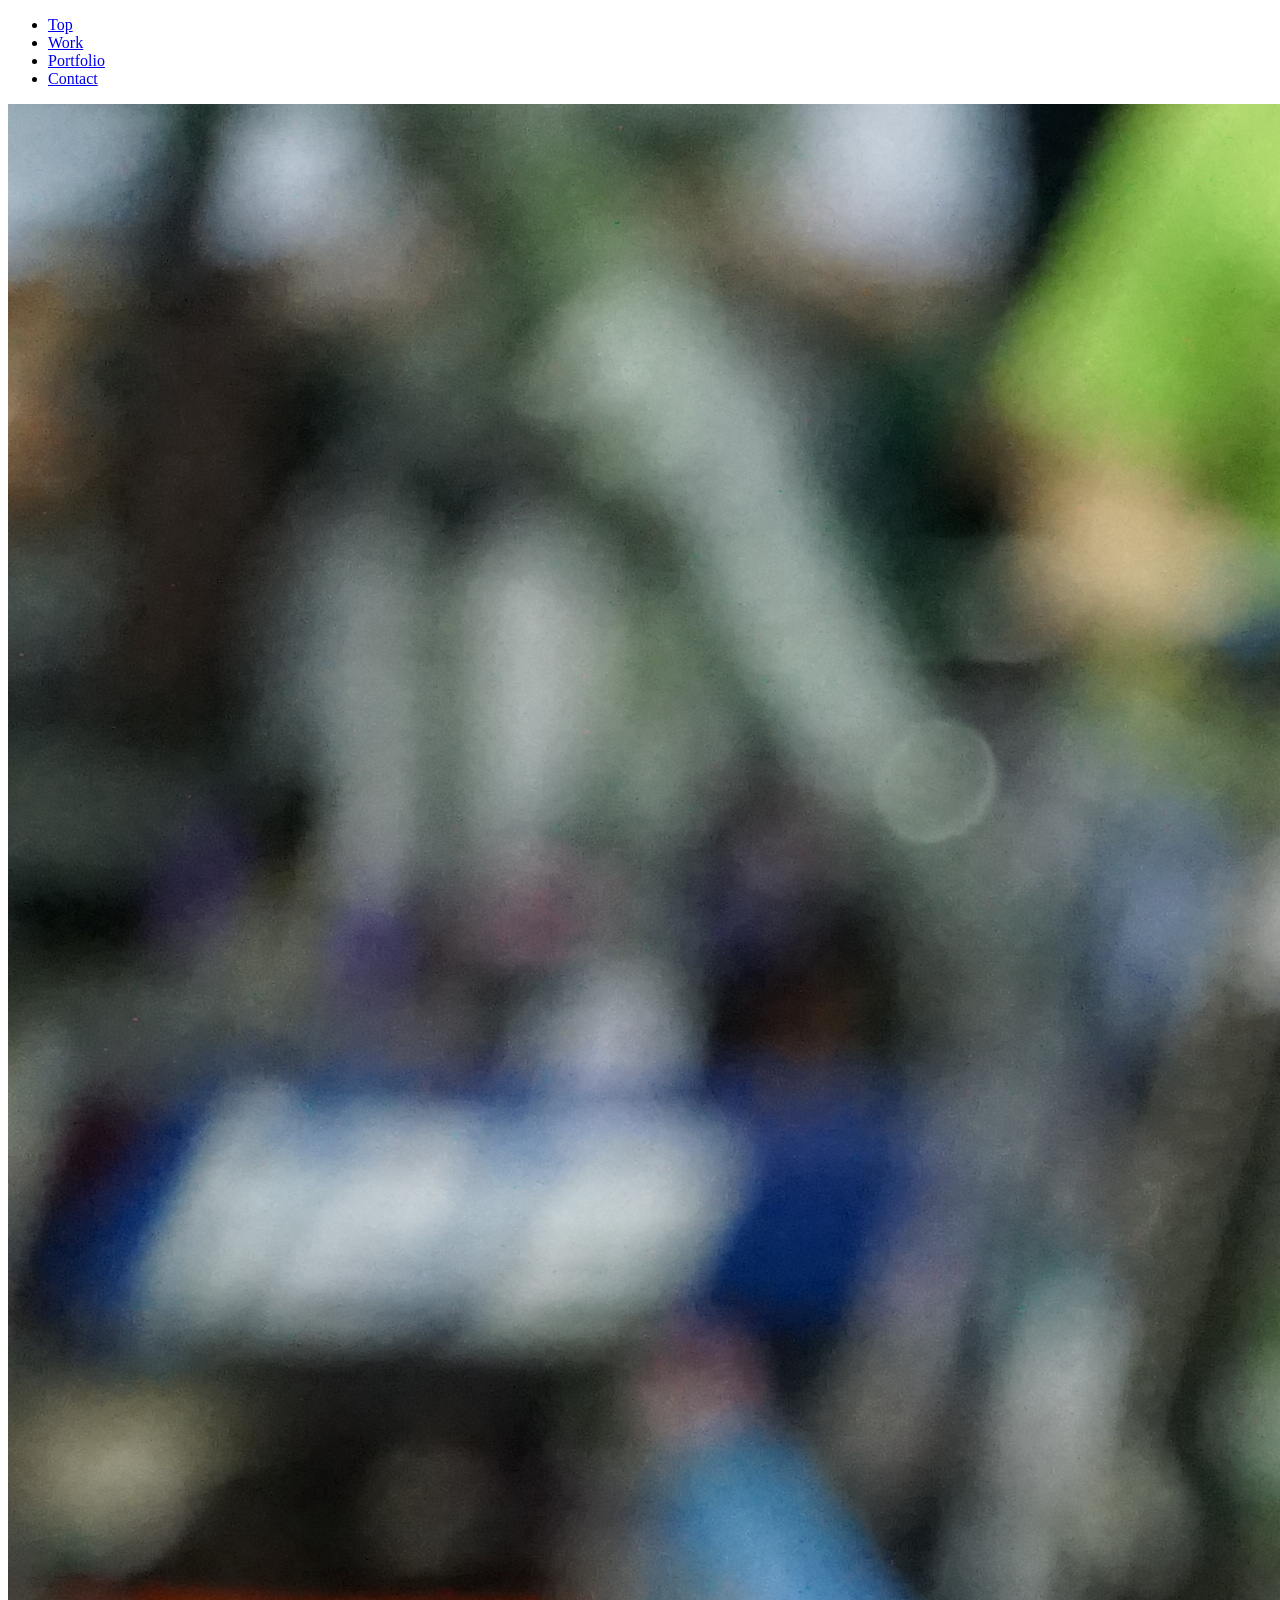
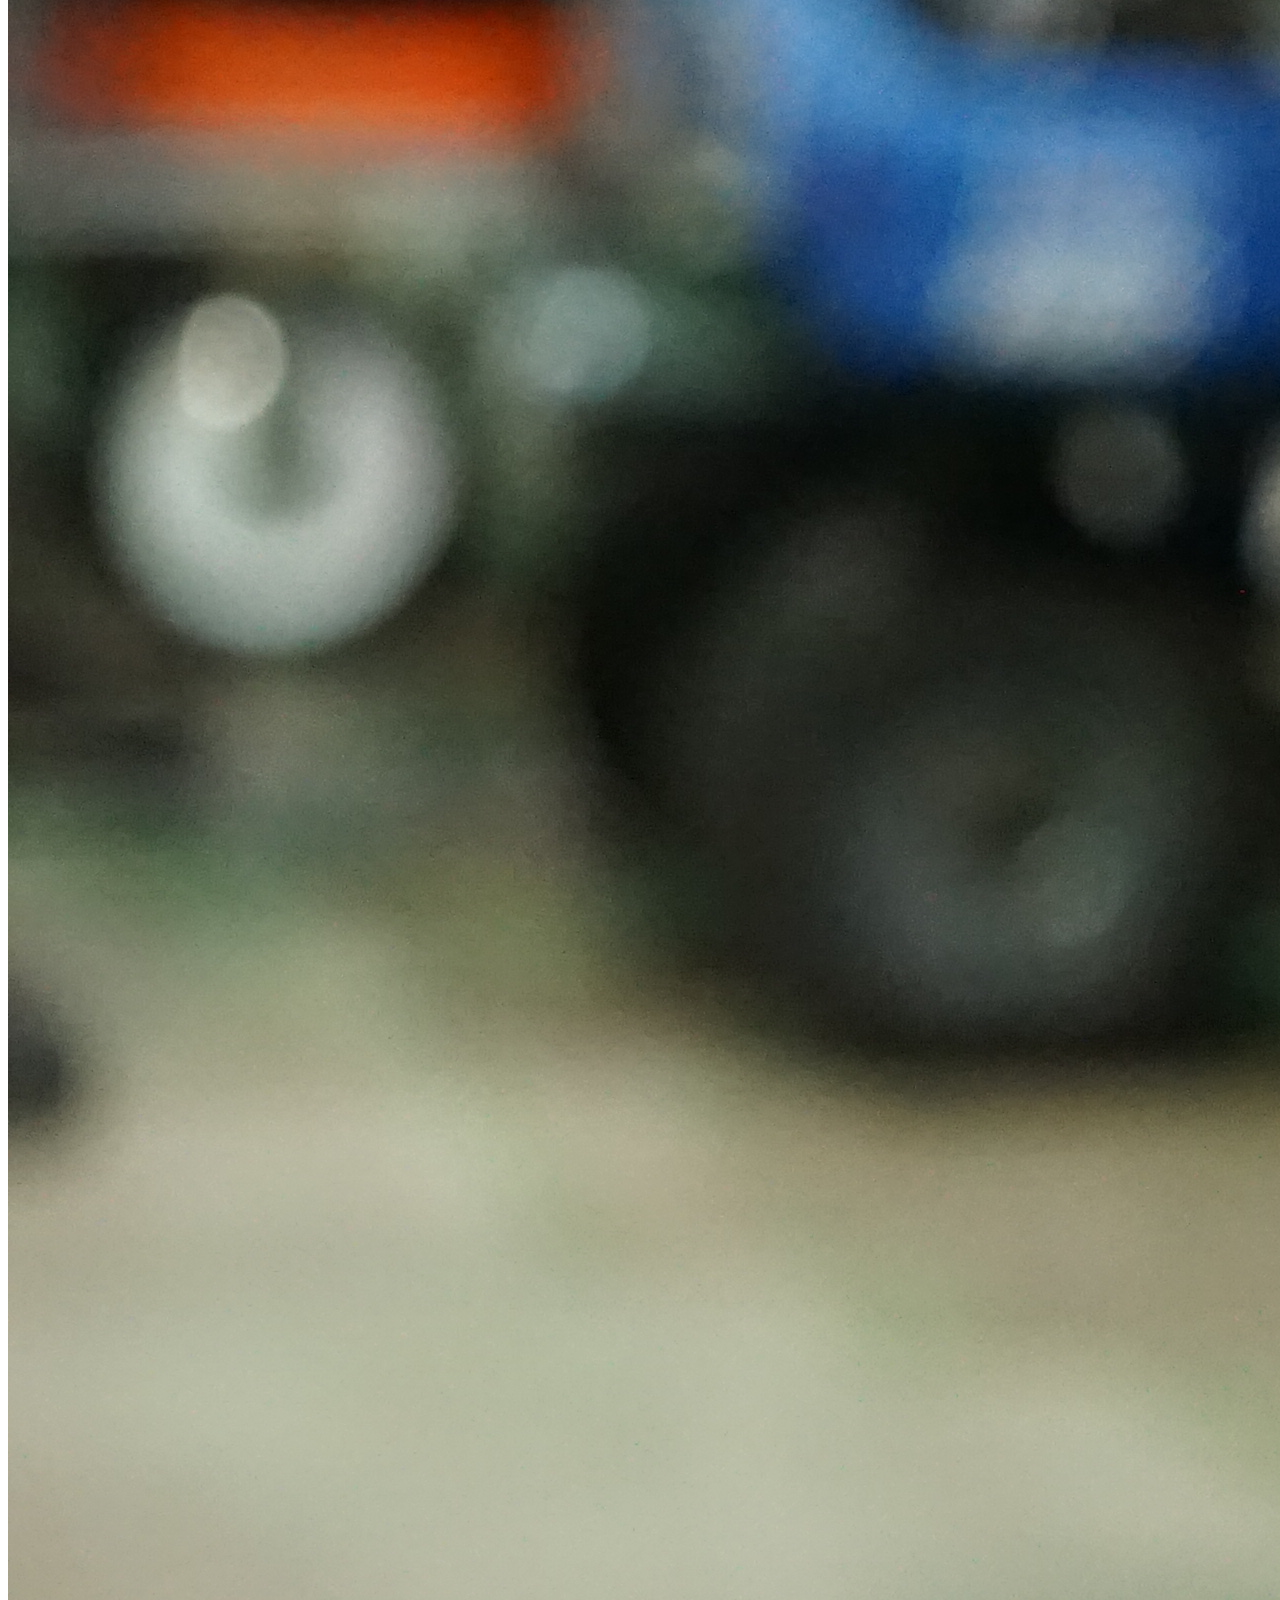
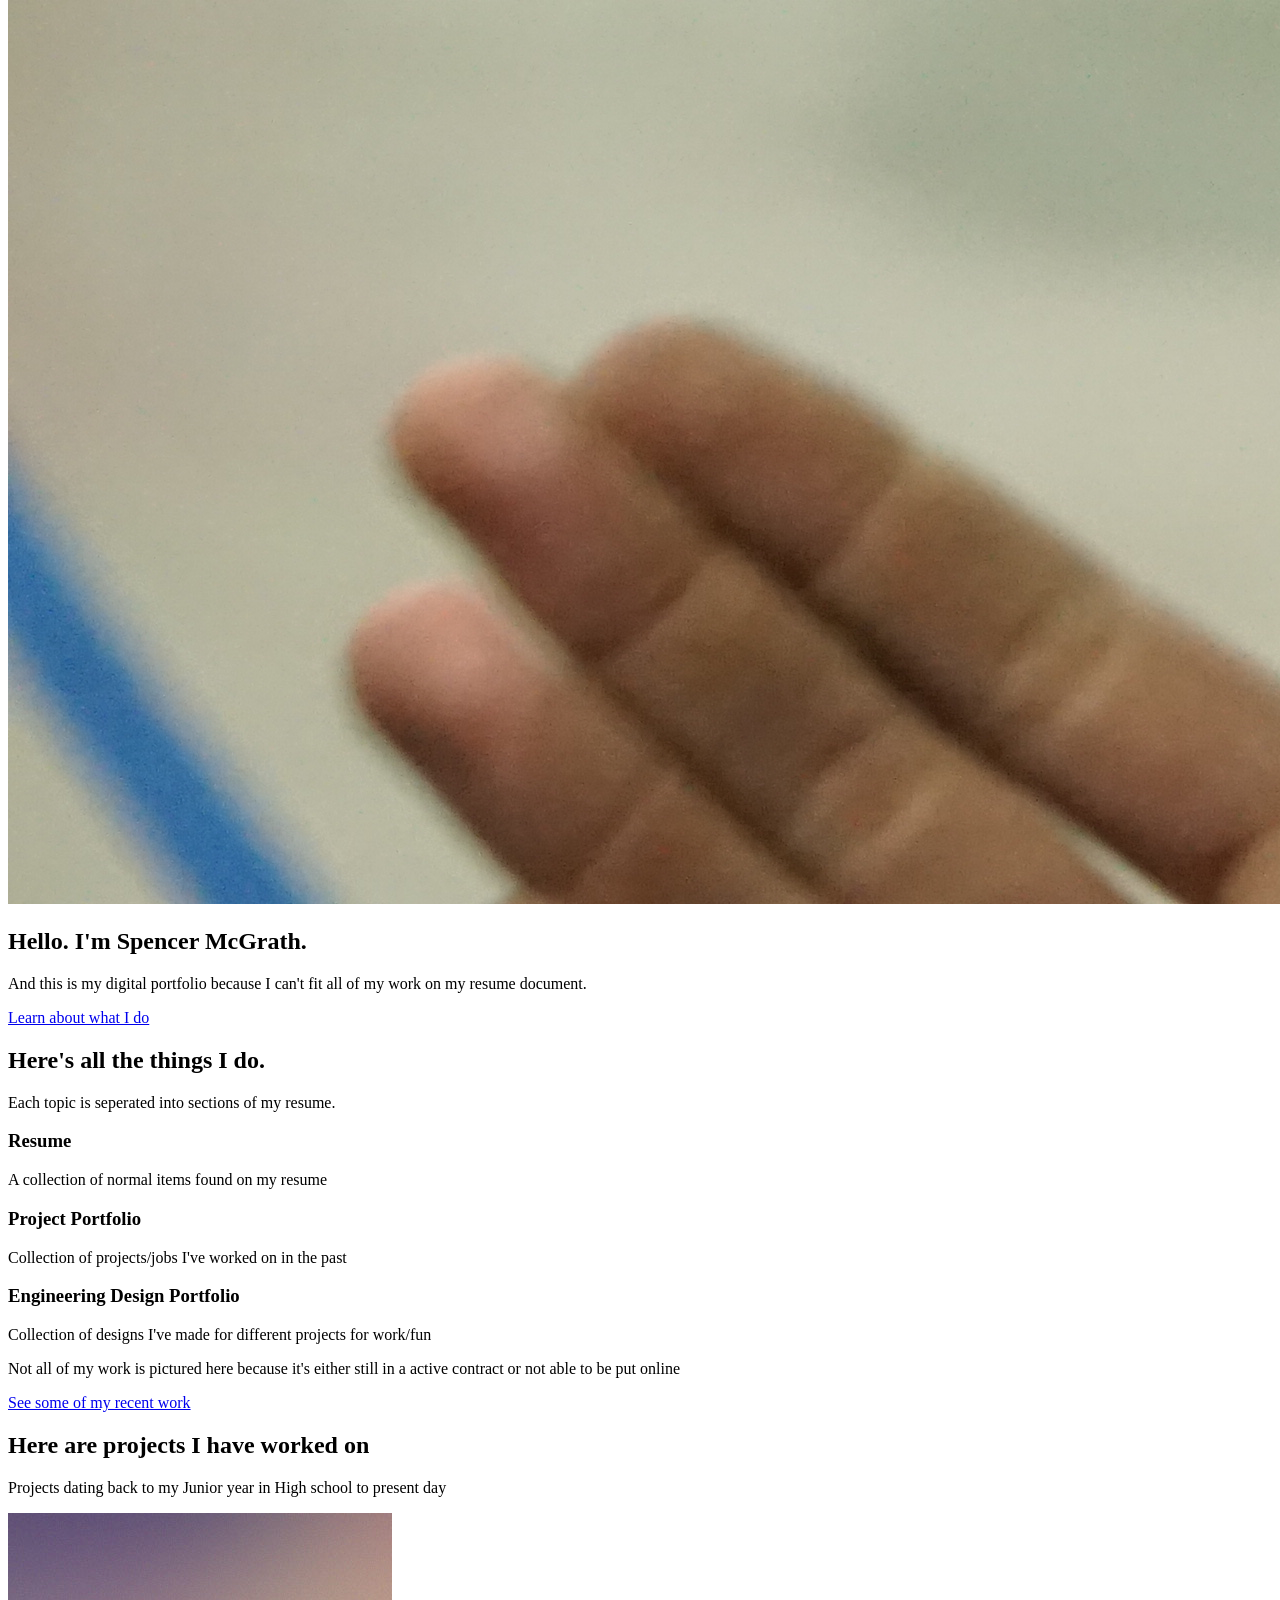
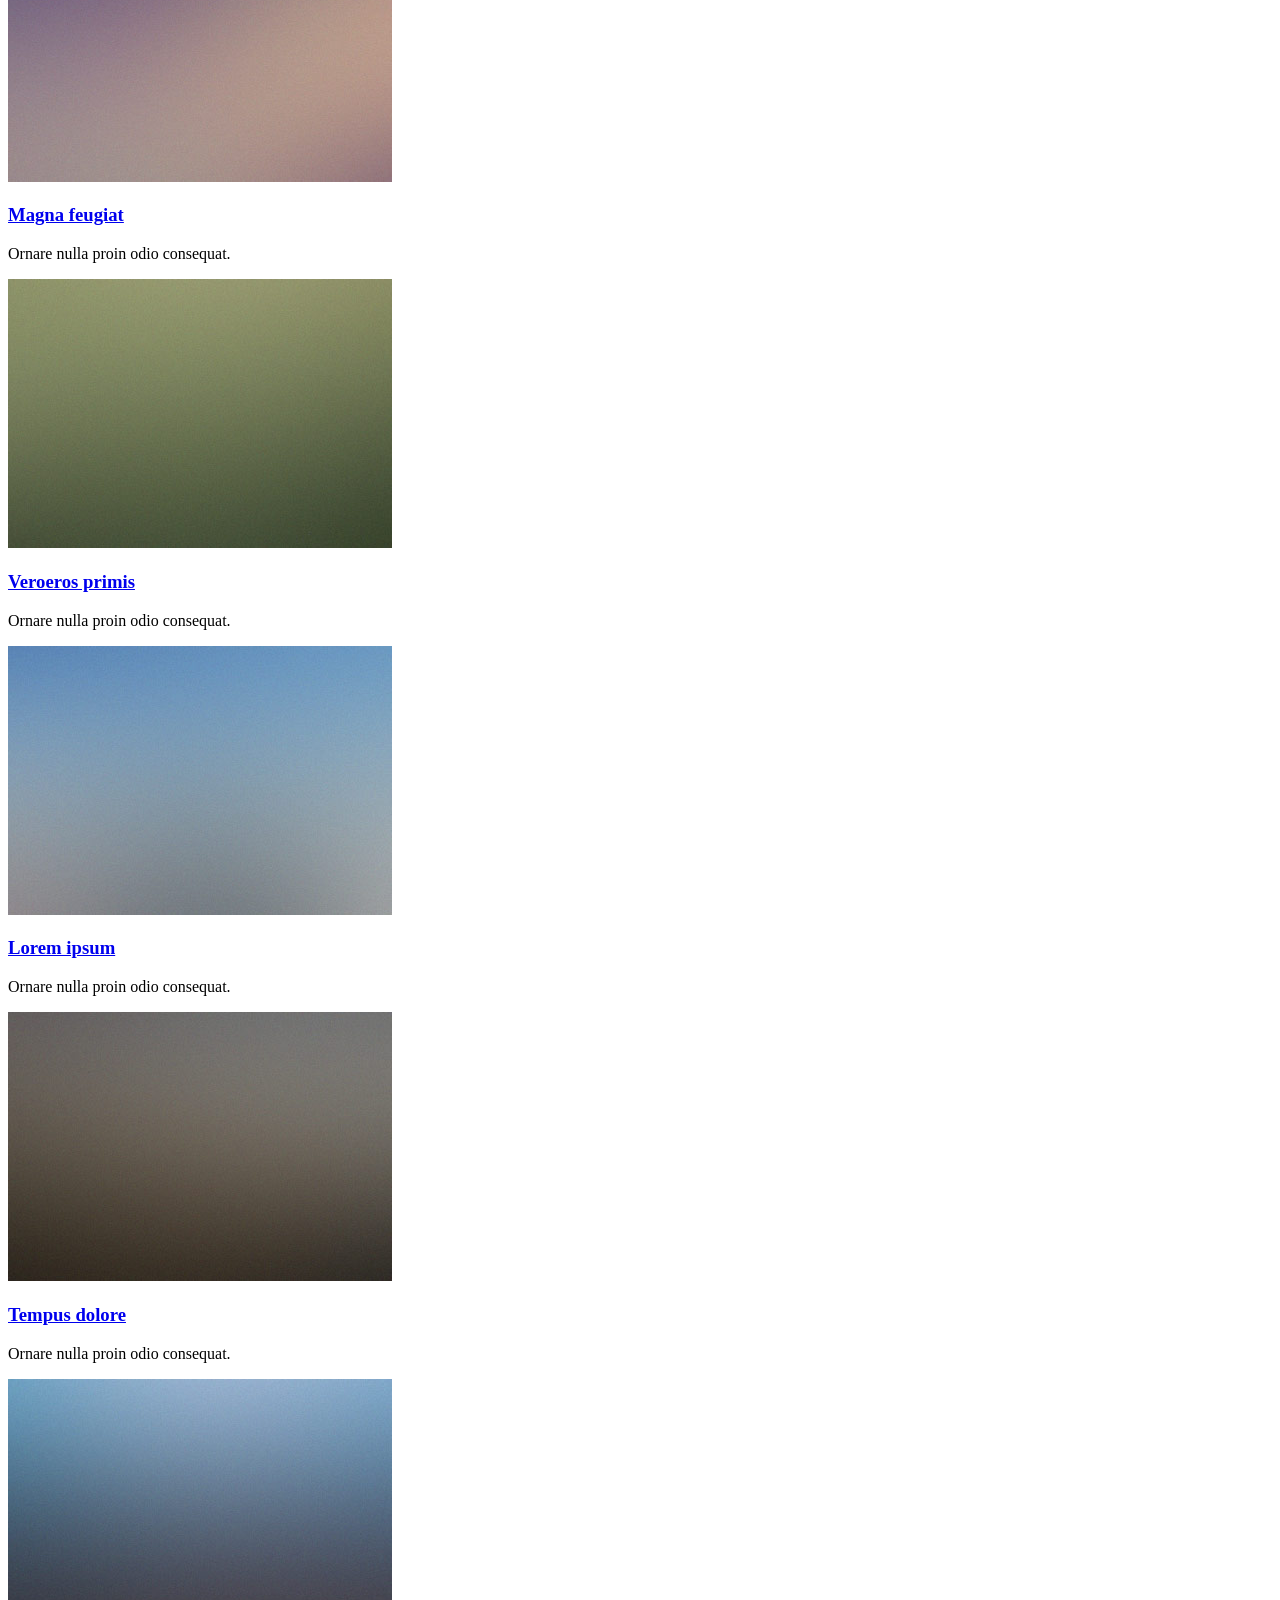
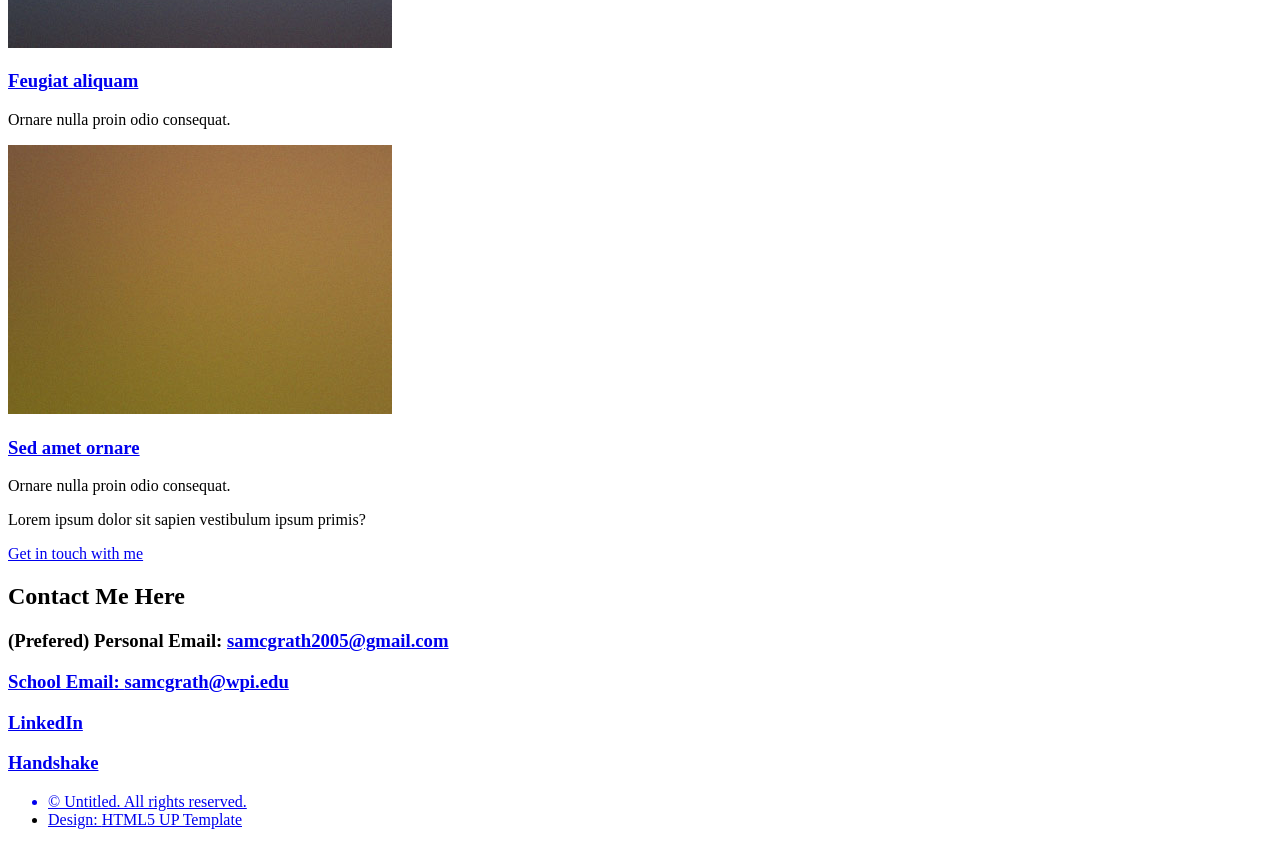
==== index.html @ 79ab6cb2 "fixed capitalization issue" ====
<!DOCTYPE HTML>
<!--
	Miniport by HTML5 UP
	html5up.net | @ajlkn
	Free for personal and commercial use under the CCA 3.0 license (html5up.net/license)
-->
<html>
	<head>
		<title>Spencer McGrath Portfolio</title>
		<meta charset="utf-8" />
		<meta name="viewport" content="width=device-width, initial-scale=1, user-scalable=no" />
		<link rel="stylesheet" href="assets/css/main.css" />
	</head>
	<body class="is-preload">

		<!-- Nav -->
			<nav id="nav">
				<ul class="container">
					<li><a href="#top">Top</a></li>
					<li><a href="#work">Work</a></li>
					<li><a href="#portfolio">Portfolio</a></li>
					<li><a href="#contact">Contact</a></li>
				</ul>
			</nav>

		<!-- Home -->
			<article id="top" class="wrapper style1">
				<div class="container">
					<div class="row">
						<div class="col-4 col-5-large col-12-medium">
							<span class="image fit"><img src="images/pic00.JPG" alt="" /></span>
						</div>
						<div class="col-8 col-7-large col-12-medium">
							<header>
								<h1>Hello. I'm <strong>Spencer McGrath</strong>.</h1>
							</header>
							<p>And this is my digital portfolio because I can't fit all of my work on my resume document.</p>
							<a href="#work" class="button large scrolly">Learn about what I do</a>
						</div>
					</div>
				</div>
			</article>

		<!-- Work -->
			<article id="work" class="wrapper style2">
				<div class="container">
					<header>
						<h2>Here's all the things I do.</h2>
						<p>Each topic is seperated into sections of my resume</section>.</p>
					</header>
					<div class="row aln-center">
						<div class="col-4 col-6-medium col-12-small">
							<section class="box style1">
								<span class="icon featured fa-comments"></span>
								<h3>Resume</h3>
								<p>A collection of normal items found on my resume</p>
							</section>
						</div>
						<div class="col-4 col-6-medium col-12-small">
							<section class="box style1">
								<span class="icon solid featured fa-camera-retro"></span>
								<h3>Project Portfolio</h3>
								<p>Collection of projects/jobs I've worked on in the past</p>
							</section>
						</div>
						<div class="col-4 col-6-medium col-12-small">
							<section class="box style1">
								<span class="icon featured fa-thumbs-up"></span>
								<h3>Engineering Design Portfolio</h3>
								<p>Collection of designs I've made for different projects for work/fun</p>
							</section>
						</div>
					</div>
					<footer>
						<p>Not all of my work is pictured here because it's either still in a active contract or not able to be put online</p>
						<a href="#portfolio" class="button large scrolly">See some of my recent work</a>
					</footer>
				</div>
			</article>

		<!-- Portfolio -->
			
			<article id="portfolio" class="wrapper style3">
				<div class="container">
					<header>
						<h2>Here are projects I have worked on</h2>
						<p>Projects dating back to my Junior year in High school to present day</p>
					</header>
					<div class="row">
						<div class="col-4 col-6-medium col-12-small">
							<article class="box style2">
								<a href="#" class="image featured"><img src="images/pic01.jpg" alt="" /></a>
								<h3><a href="#">Magna feugiat</a></h3>
								<p>Ornare nulla proin odio consequat.</p>
							</article>
						</div>
						<div class="col-4 col-6-medium col-12-small">
							<article class="box style2">
								<a href="#" class="image featured"><img src="images/pic02.jpg" alt="" /></a>
								<h3><a href="#">Veroeros primis</a></h3>
								<p>Ornare nulla proin odio consequat.</p>
							</article>
						</div>
						<div class="col-4 col-6-medium col-12-small">
							<article class="box style2">
								<a href="#" class="image featured"><img src="images/pic03.jpg" alt="" /></a>
								<h3><a href="#">Lorem ipsum</a></h3>
								<p>Ornare nulla proin odio consequat.</p>
							</article>
						</div>
						<div class="col-4 col-6-medium col-12-small">
							<article class="box style2">
								<a href="#" class="image featured"><img src="images/pic04.jpg" alt="" /></a>
								<h3><a href="#">Tempus dolore</a></h3>
								<p>Ornare nulla proin odio consequat.</p>
							</article>
						</div>
						<div class="col-4 col-6-medium col-12-small">
							<article class="box style2">
								<a href="#" class="image featured"><img src="images/pic05.jpg" alt="" /></a>
								<h3><a href="#">Feugiat aliquam</a></h3>
								<p>Ornare nulla proin odio consequat.</p>
							</article>
						</div>
						<div class="col-4 col-6-medium col-12-small">
							<article class="box style2">
								<a href="#" class="image featured"><img src="images/pic06.jpg" alt="" /></a>
								<h3><a href="#">Sed amet ornare</a></h3>
								<p>Ornare nulla proin odio consequat.</p>
							</article>
						</div>
					</div>
					<footer>
						<p>Lorem ipsum dolor sit sapien vestibulum ipsum primis?</p>
						<a href="#contact" class="button large scrolly">Get in touch with me</a>
					</footer>
				</div>
			</article>
		

		<!-- Contact -->
			<article id="contact" class="wrapper style4">
				<div class="container medium">
					<header>
						<h2>Contact Me Here</h2>
						<h3>(Prefered) Personal Email: <a href="mailto:samcgrath2005@gmail.com">samcgrath2005@gmail.com</h3>
						<h3>School Email: <a href="mailto:samcgrath@wpi.edu">samcgrath@wpi.edu</h3>
						<h3><a href="https://www.linkedin.com/in/spencer-mcgrath-bb4b75246/"> LinkedIn</h3>
						<h3>Handshake<a href="https://wpi.joinhandshake.com/profiles/spencermcgrath"></h3>
					</header>
					<!-- <div class="row">
						<div class="col-12">
							<form method="post" action="#">
								<div class="row">
									<div class="col-6 col-12-small">
										<input type="text" name="name" id="name" placeholder="Name" />
									</div>
									<div class="col-6 col-12-small">
										<input type="text" name="email" id="email" placeholder="Email" />
									</div>
									<div class="col-12">
										<input type="text" name="subject" id="subject" placeholder="Subject" />
									</div>
									<div class="col-12">
										<textarea name="message" id="message" placeholder="Message"></textarea>
									</div>
									<div class="col-12">
										<ul class="actions">
											<li><input type="submit" value="Send Message" /></li>
											<li><input type="reset" value="Clear Form" class="alt" /></li>
										</ul>
									</div>
								</div>
							</form>
						</div> -->
						<!-- <div class="col-12">
							<hr />
							<h3>Find me on ...</h3>
							<ul class="social">
								<li><a href="#" class="icon brands fa-twitter"><span class="label">Twitter</span></a></li>
								<li><a href="#" class="icon brands fa-facebook-f"><span class="label">Facebook</span></a></li>
								<li><a href="#" class="icon brands fa-dribbble"><span class="label">Dribbble</span></a></li>
								<li><a href="#" class="icon brands fa-linkedin-in"><span class="label">LinkedIn</span></a></li>
								<li><a href="#" class="icon brands fa-tumblr"><span class="label">Tumblr</span></a></li>
								<li><a href="#" class="icon brands fa-google-plus"><span class="label">Google+</span></a></li>
								<li><a href="#" class="icon brands fa-github"><span class="label">Github</span></a></li>
								<!--
								<li><a href="#" class="icon solid fa-rss"><span>RSS</span></a></li>
								<li><a href="#" class="icon brands fa-instagram"><span>Instagram</span></a></li>
								<li><a href="#" class="icon brands fa-foursquare"><span>Foursquare</span></a></li>
								<li><a href="#" class="icon brands fa-skype"><span>Skype</span></a></li>
								<li><a href="#" class="icon brands fa-soundcloud"><span>Soundcloud</span></a></li>
								<li><a href="#" class="icon brands fa-youtube"><span>YouTube</span></a></li>
								<li><a href="#" class="icon brands fa-blogger"><span>Blogger</span></a></li>
								<li><a href="#" class="icon brands fa-flickr"><span>Flickr</span></a></li>
								<li><a href="#" class="icon brands fa-vimeo"><span>Vimeo</span></a></li>
								 </ul>
							<hr />
						</div> --> 
					</div>
					<footer>
						<ul id="copyright">
							<li>&copy; Untitled. All rights reserved.</li><li>Design: <a href="http://html5up.net">HTML5 UP Template</a></li>
						</ul>
					</footer>
				</div>
			</article>

		<!-- Scripts -->
			<script src="assets/js/jquery.min.js"></script>
			<script src="assets/js/jquery.scrolly.min.js"></script>
			<script src="assets/js/browser.min.js"></script>
			<script src="assets/js/breakpoints.min.js"></script>
			<script src="assets/js/util.js"></script>
			<script src="assets/js/main.js"></script>

	</body>
</html>
---- assets/css/main.css ----
@import url("https://fonts.googleapis.com/css?family=Open+Sans:300,300italic,600,600italic,700");
@import url("fontawesome-all.min.css");

/*
	Miniport by HTML5 UP
	html5up.net | @ajlkn
	Free for personal and commercial use under the CCA 3.0 license (html5up.net/license)
*/

html, body, div, span, applet, object,
iframe, h1, h2, h3, h4, h5, h6, p, blockquote,
pre, a, abbr, acronym, address, big, cite,
code, del, dfn, em, img, ins, kbd, q, s, samp,
small, strike, strong, sub, sup, tt, var, b,
u, i, center, dl, dt, dd, ol, ul, li, fieldset,
form, label, legend, table, caption, tbody,
tfoot, thead, tr, th, td, article, aside,
canvas, details, embed, figure, figcaption,
footer, header, hgroup, menu, nav, output, ruby,
section, summary, time, mark, audio, video {
	margin: 0;
	padding: 0;
	border: 0;
	font-size: 100%;
	font: inherit;
	vertical-align: baseline;}

article, aside, details, figcaption, figure,
footer, header, hgroup, menu, nav, section {
	display: block;}

body {
	line-height: 1;
}

ol, ul {
	list-style: none;
}

blockquote, q {
	quotes: none;
}

	blockquote:before, blockquote:after, q:before, q:after {
		content: '';
		content: none;
	}

table {
	border-collapse: collapse;
	border-spacing: 0;
}

body {
	-webkit-text-size-adjust: none;
}

mark {
	background-color: transparent;
	color: inherit;
}

input::-moz-focus-inner {
	border: 0;
	padding: 0;
}

input, select, textarea {
	-moz-appearance: none;
	-webkit-appearance: none;
	-ms-appearance: none;
	appearance: none;
}

/* Basic */

	html {
		box-sizing: border-box;
	}

	*, *:before, *:after {
		box-sizing: inherit;
	}

	body {
		padding-top: 3.5em;
	}

		body.is-preload *, body.is-preload *:before, body.is-preload *:after {
			-moz-animation: none !important;
			-webkit-animation: none !important;
			-ms-animation: none !important;
			animation: none !important;
			-moz-transition: none !important;
			-webkit-transition: none !important;
			-ms-transition: none !important;
			transition: none !important;
		}

	body, input, textarea, select {
		font-family: 'Open Sans', sans-serif;
		line-height: 1.85em;
		color: #888;
		font-weight: 300;
		font-size: 13pt;
	}

	a {
		-moz-transition: color .2s ease-in-out;
		-webkit-transition: color .2s ease-in-out;
		-ms-transition: color .2s ease-in-out;
		transition: color .2s ease-in-out;
		color: #43B3E0;
		text-decoration: underline;
	}

		a:hover {
			color: #43bff0 !important;
		}

		a img {
			border: 0;
		}

	b, strong {
		font-weight: 600;
		color: #3e3e3e;
	}

	i, em {
		font-style: italic;
	}

	sub {
		position: relative;
		top: 0.5em;
		font-size: 0.8em;
	}

	sup {
		position: relative;
		top: -0.5em;
		font-size: 0.8em;
	}

	blockquote {
		border-left: solid 0.75em #eee;
		padding: 1em 0 1em 1.5em;
		font-style: italic;
	}

	h1, h2, h3, h4, h5, h6 {
		color: #3e3e3e;
		margin: 0 0 0.75em 0;
	}

	h1 a, h2 a, h3 a, h4 a, h5 a, h6 a {
		text-decoration: none;
		color: inherit;
	}

	h2, h3, h4, h5, h6 {
		font-weight: 700;
	}

	h1 {
		font-size: 3.25em;
		letter-spacing: -0.025em;
		font-weight: 300;
	}

		h1 strong {
			font-weight: 700;
		}

	h2 {
		font-size: 2em;
		letter-spacing: -0.015em;
	}

	h3 {
		font-size: 1.5em;
		letter-spacing: -0.015em;
	}

	em, i {
		font-style: italic;
	}

	br.clear {
		clear: both;
	}

	hr {
		border: 0;
		border-top: solid 1px #444;
		border-top-color: rgba(0, 0, 0, 0.35);
		box-shadow: 0px 1px 0px 0px rgba(255, 255, 255, 0.1);
		height: 1px;
		margin: 3em 0;
	}

	p, ul, ol, dl, table {
		margin-bottom: 2em;
	}

	header {
		margin: 0 0 3em 0;
	}

		header > p {
			font-size: 1.25em;
			margin: 0;
		}

	footer {
		margin: 3em 0 0 0;
	}

		footer > p {
			font-size: 1.25em;
		}

/* Container */

	.container {
		margin: 0 auto;
		max-width: calc(100% - 50px);
		width: 1200px;
	}

		.container.medium {
			width: 900px;
		}

		@media screen and (max-width: 1680px) {

			.container {
				width: 1200px;
			}

				.container.medium {
					width: 900px;
				}

		}

		@media screen and (max-width: 1280px) {

			.container {
				width: 960px;
			}

				.container.medium {
					width: 720px;
				}

		}

		@media screen and (max-width: 980px) {

			.container {
				width: 100%;
			}

				.container.medium {
					width: 75%;
				}

		}

		@media screen and (max-width: 736px) {

			.container {
				width: 100%;
				max-width: calc(100% - 30px);
			}

				.container.medium {
					width: 100%;
				}

		}

/* Row */

	.row {
		display: flex;
		flex-wrap: wrap;
		box-sizing: border-box;
		align-items: stretch;
	}

		.row > * {
			box-sizing: border-box;
		}

		.row.gtr-uniform > * > :last-child {
			margin-bottom: 0;
		}

		.row.aln-left {
			justify-content: flex-start;
		}

		.row.aln-center {
			justify-content: center;
		}

		.row.aln-right {
			justify-content: flex-end;
		}

		.row.aln-top {
			align-items: flex-start;
		}

		.row.aln-middle {
			align-items: center;
		}

		.row.aln-bottom {
			align-items: flex-end;
		}

		.row > .imp {
			order: -1;
		}

		.row > .col-1 {
			width: 8.33333%;
		}

		.row > .off-1 {
			margin-left: 8.33333%;
		}

		.row > .col-2 {
			width: 16.66667%;
		}

		.row > .off-2 {
			margin-left: 16.66667%;
		}

		.row > .col-3 {
			width: 25%;
		}

		.row > .off-3 {
			margin-left: 25%;
		}

		.row > .col-4 {
			width: 33.33333%;
		}

		.row > .off-4 {
			margin-left: 33.33333%;
		}

		.row > .col-5 {
			width: 41.66667%;
		}

		.row > .off-5 {
			margin-left: 41.66667%;
		}

		.row > .col-6 {
			width: 50%;
		}

		.row > .off-6 {
			margin-left: 50%;
		}

		.row > .col-7 {
			width: 58.33333%;
		}

		.row > .off-7 {
			margin-left: 58.33333%;
		}

		.row > .col-8 {
			width: 66.66667%;
		}

		.row > .off-8 {
			margin-left: 66.66667%;
		}

		.row > .col-9 {
			width: 75%;
		}

		.row > .off-9 {
			margin-left: 75%;
		}

		.row > .col-10 {
			width: 83.33333%;
		}

		.row > .off-10 {
			margin-left: 83.33333%;
		}

		.row > .col-11 {
			width: 91.66667%;
		}

		.row > .off-11 {
			margin-left: 91.66667%;
		}

		.row > .col-12 {
			width: 100%;
		}

		.row > .off-12 {
			margin-left: 100%;
		}

		.row.gtr-0 {
			margin-top: 0px;
			margin-left: 0px;
		}

			.row.gtr-0 > * {
				padding: 0px 0 0 0px;
			}

			.row.gtr-0.gtr-uniform {
				margin-top: 0px;
			}

				.row.gtr-0.gtr-uniform > * {
					padding-top: 0px;
				}

		.row.gtr-25 {
			margin-top: -6.25px;
			margin-left: -6.25px;
		}

			.row.gtr-25 > * {
				padding: 6.25px 0 0 6.25px;
			}

			.row.gtr-25.gtr-uniform {
				margin-top: -6.25px;
			}

				.row.gtr-25.gtr-uniform > * {
					padding-top: 6.25px;
				}

		.row.gtr-50 {
			margin-top: -12.5px;
			margin-left: -12.5px;
		}

			.row.gtr-50 > * {
				padding: 12.5px 0 0 12.5px;
			}

			.row.gtr-50.gtr-uniform {
				margin-top: -12.5px;
			}

				.row.gtr-50.gtr-uniform > * {
					padding-top: 12.5px;
				}

		.row {
			margin-top: -25px;
			margin-left: -25px;
		}

			.row > * {
				padding: 25px 0 0 25px;
			}

			.row.gtr-uniform {
				margin-top: -25px;
			}

				.row.gtr-uniform > * {
					padding-top: 25px;
				}

		.row.gtr-150 {
			margin-top: -37.5px;
			margin-left: -37.5px;
		}

			.row.gtr-150 > * {
				padding: 37.5px 0 0 37.5px;
			}

			.row.gtr-150.gtr-uniform {
				margin-top: -37.5px;
			}

				.row.gtr-150.gtr-uniform > * {
					padding-top: 37.5px;
				}

		.row.gtr-200 {
			margin-top: -50px;
			margin-left: -50px;
		}

			.row.gtr-200 > * {
				padding: 50px 0 0 50px;
			}

			.row.gtr-200.gtr-uniform {
				margin-top: -50px;
			}

				.row.gtr-200.gtr-uniform > * {
					padding-top: 50px;
				}

		@media screen and (max-width: 1680px) {

			.row {
				display: flex;
				flex-wrap: wrap;
				box-sizing: border-box;
				align-items: stretch;
			}

				.row > * {
					box-sizing: border-box;
				}

				.row.gtr-uniform > * > :last-child {
					margin-bottom: 0;
				}

				.row.aln-left {
					justify-content: flex-start;
				}

				.row.aln-center {
					justify-content: center;
				}

				.row.aln-right {
					justify-content: flex-end;
				}

				.row.aln-top {
					align-items: flex-start;
				}

				.row.aln-middle {
					align-items: center;
				}

				.row.aln-bottom {
					align-items: flex-end;
				}

				.row > .imp-xlarge {
					order: -1;
				}

				.row > .col-1-xlarge {
					width: 8.33333%;
				}

				.row > .off-1-xlarge {
					margin-left: 8.33333%;
				}

				.row > .col-2-xlarge {
					width: 16.66667%;
				}

				.row > .off-2-xlarge {
					margin-left: 16.66667%;
				}

				.row > .col-3-xlarge {
					width: 25%;
				}

				.row > .off-3-xlarge {
					margin-left: 25%;
				}

				.row > .col-4-xlarge {
					width: 33.33333%;
				}

				.row > .off-4-xlarge {
					margin-left: 33.33333%;
				}

				.row > .col-5-xlarge {
					width: 41.66667%;
				}

				.row > .off-5-xlarge {
					margin-left: 41.66667%;
				}

				.row > .col-6-xlarge {
					width: 50%;
				}

				.row > .off-6-xlarge {
					margin-left: 50%;
				}

				.row > .col-7-xlarge {
					width: 58.33333%;
				}

				.row > .off-7-xlarge {
					margin-left: 58.33333%;
				}

				.row > .col-8-xlarge {
					width: 66.66667%;
				}

				.row > .off-8-xlarge {
					margin-left: 66.66667%;
				}

				.row > .col-9-xlarge {
					width: 75%;
				}

				.row > .off-9-xlarge {
					margin-left: 75%;
				}

				.row > .col-10-xlarge {
					width: 83.33333%;
				}

				.row > .off-10-xlarge {
					margin-left: 83.33333%;
				}

				.row > .col-11-xlarge {
					width: 91.66667%;
				}

				.row > .off-11-xlarge {
					margin-left: 91.66667%;
				}

				.row > .col-12-xlarge {
					width: 100%;
				}

				.row > .off-12-xlarge {
					margin-left: 100%;
				}

				.row.gtr-0 {
					margin-top: 0px;
					margin-left: 0px;
				}

					.row.gtr-0 > * {
						padding: 0px 0 0 0px;
					}

					.row.gtr-0.gtr-uniform {
						margin-top: 0px;
					}

						.row.gtr-0.gtr-uniform > * {
							padding-top: 0px;
						}

				.row.gtr-25 {
					margin-top: -6.25px;
					margin-left: -6.25px;
				}

					.row.gtr-25 > * {
						padding: 6.25px 0 0 6.25px;
					}

					.row.gtr-25.gtr-uniform {
						margin-top: -6.25px;
					}

						.row.gtr-25.gtr-uniform > * {
							padding-top: 6.25px;
						}

				.row.gtr-50 {
					margin-top: -12.5px;
					margin-left: -12.5px;
				}

					.row.gtr-50 > * {
						padding: 12.5px 0 0 12.5px;
					}

					.row.gtr-50.gtr-uniform {
						margin-top: -12.5px;
					}

						.row.gtr-50.gtr-uniform > * {
							padding-top: 12.5px;
						}

				.row {
					margin-top: -25px;
					margin-left: -25px;
				}

					.row > * {
						padding: 25px 0 0 25px;
					}

					.row.gtr-uniform {
						margin-top: -25px;
					}

						.row.gtr-uniform > * {
							padding-top: 25px;
						}

				.row.gtr-150 {
					margin-top: -37.5px;
					margin-left: -37.5px;
				}

					.row.gtr-150 > * {
						padding: 37.5px 0 0 37.5px;
					}

					.row.gtr-150.gtr-uniform {
						margin-top: -37.5px;
					}

						.row.gtr-150.gtr-uniform > * {
							padding-top: 37.5px;
						}

				.row.gtr-200 {
					margin-top: -50px;
					margin-left: -50px;
				}

					.row.gtr-200 > * {
						padding: 50px 0 0 50px;
					}

					.row.gtr-200.gtr-uniform {
						margin-top: -50px;
					}

						.row.gtr-200.gtr-uniform > * {
							padding-top: 50px;
						}

		}

		@media screen and (max-width: 1280px) {

			.row {
				display: flex;
				flex-wrap: wrap;
				box-sizing: border-box;
				align-items: stretch;
			}

				.row > * {
					box-sizing: border-box;
				}

				.row.gtr-uniform > * > :last-child {
					margin-bottom: 0;
				}

				.row.aln-left {
					justify-content: flex-start;
				}

				.row.aln-center {
					justify-content: center;
				}

				.row.aln-right {
					justify-content: flex-end;
				}

				.row.aln-top {
					align-items: flex-start;
				}

				.row.aln-middle {
					align-items: center;
				}

				.row.aln-bottom {
					align-items: flex-end;
				}

				.row > .imp-large {
					order: -1;
				}

				.row > .col-1-large {
					width: 8.33333%;
				}

				.row > .off-1-large {
					margin-left: 8.33333%;
				}

				.row > .col-2-large {
					width: 16.66667%;
				}

				.row > .off-2-large {
					margin-left: 16.66667%;
				}

				.row > .col-3-large {
					width: 25%;
				}

				.row > .off-3-large {
					margin-left: 25%;
				}

				.row > .col-4-large {
					width: 33.33333%;
				}

				.row > .off-4-large {
					margin-left: 33.33333%;
				}

				.row > .col-5-large {
					width: 41.66667%;
				}

				.row > .off-5-large {
					margin-left: 41.66667%;
				}

				.row > .col-6-large {
					width: 50%;
				}

				.row > .off-6-large {
					margin-left: 50%;
				}

				.row > .col-7-large {
					width: 58.33333%;
				}

				.row > .off-7-large {
					margin-left: 58.33333%;
				}

				.row > .col-8-large {
					width: 66.66667%;
				}

				.row > .off-8-large {
					margin-left: 66.66667%;
				}

				.row > .col-9-large {
					width: 75%;
				}

				.row > .off-9-large {
					margin-left: 75%;
				}

				.row > .col-10-large {
					width: 83.33333%;
				}

				.row > .off-10-large {
					margin-left: 83.33333%;
				}

				.row > .col-11-large {
					width: 91.66667%;
				}

				.row > .off-11-large {
					margin-left: 91.66667%;
				}

				.row > .col-12-large {
					width: 100%;
				}

				.row > .off-12-large {
					margin-left: 100%;
				}

				.row.gtr-0 {
					margin-top: 0px;
					margin-left: 0px;
				}

					.row.gtr-0 > * {
						padding: 0px 0 0 0px;
					}

					.row.gtr-0.gtr-uniform {
						margin-top: 0px;
					}

						.row.gtr-0.gtr-uniform > * {
							padding-top: 0px;
						}

				.row.gtr-25 {
					margin-top: -6.25px;
					margin-left: -6.25px;
				}

					.row.gtr-25 > * {
						padding: 6.25px 0 0 6.25px;
					}

					.row.gtr-25.gtr-uniform {
						margin-top: -6.25px;
					}

						.row.gtr-25.gtr-uniform > * {
							padding-top: 6.25px;
						}

				.row.gtr-50 {
					margin-top: -12.5px;
					margin-left: -12.5px;
				}

					.row.gtr-50 > * {
						padding: 12.5px 0 0 12.5px;
					}

					.row.gtr-50.gtr-uniform {
						margin-top: -12.5px;
					}

						.row.gtr-50.gtr-uniform > * {
							padding-top: 12.5px;
						}

				.row {
					margin-top: -25px;
					margin-left: -25px;
				}

					.row > * {
						padding: 25px 0 0 25px;
					}

					.row.gtr-uniform {
						margin-top: -25px;
					}

						.row.gtr-uniform > * {
							padding-top: 25px;
						}

				.row.gtr-150 {
					margin-top: -37.5px;
					margin-left: -37.5px;
				}

					.row.gtr-150 > * {
						padding: 37.5px 0 0 37.5px;
					}

					.row.gtr-150.gtr-uniform {
						margin-top: -37.5px;
					}

						.row.gtr-150.gtr-uniform > * {
							padding-top: 37.5px;
						}

				.row.gtr-200 {
					margin-top: -50px;
					margin-left: -50px;
				}

					.row.gtr-200 > * {
						padding: 50px 0 0 50px;
					}

					.row.gtr-200.gtr-uniform {
						margin-top: -50px;
					}

						.row.gtr-200.gtr-uniform > * {
							padding-top: 50px;
						}

		}

		@media screen and (max-width: 980px) {

			.row {
				display: flex;
				flex-wrap: wrap;
				box-sizing: border-box;
				align-items: stretch;
			}

				.row > * {
					box-sizing: border-box;
				}

				.row.gtr-uniform > * > :last-child {
					margin-bottom: 0;
				}

				.row.aln-left {
					justify-content: flex-start;
				}

				.row.aln-center {
					justify-content: center;
				}

				.row.aln-right {
					justify-content: flex-end;
				}

				.row.aln-top {
					align-items: flex-start;
				}

				.row.aln-middle {
					align-items: center;
				}

				.row.aln-bottom {
					align-items: flex-end;
				}

				.row > .imp-medium {
					order: -1;
				}

				.row > .col-1-medium {
					width: 8.33333%;
				}

				.row > .off-1-medium {
					margin-left: 8.33333%;
				}

				.row > .col-2-medium {
					width: 16.66667%;
				}

				.row > .off-2-medium {
					margin-left: 16.66667%;
				}

				.row > .col-3-medium {
					width: 25%;
				}

				.row > .off-3-medium {
					margin-left: 25%;
				}

				.row > .col-4-medium {
					width: 33.33333%;
				}

				.row > .off-4-medium {
					margin-left: 33.33333%;
				}

				.row > .col-5-medium {
					width: 41.66667%;
				}

				.row > .off-5-medium {
					margin-left: 41.66667%;
				}

				.row > .col-6-medium {
					width: 50%;
				}

				.row > .off-6-medium {
					margin-left: 50%;
				}

				.row > .col-7-medium {
					width: 58.33333%;
				}

				.row > .off-7-medium {
					margin-left: 58.33333%;
				}

				.row > .col-8-medium {
					width: 66.66667%;
				}

				.row > .off-8-medium {
					margin-left: 66.66667%;
				}

				.row > .col-9-medium {
					width: 75%;
				}

				.row > .off-9-medium {
					margin-left: 75%;
				}

				.row > .col-10-medium {
					width: 83.33333%;
				}

				.row > .off-10-medium {
					margin-left: 83.33333%;
				}

				.row > .col-11-medium {
					width: 91.66667%;
				}

				.row > .off-11-medium {
					margin-left: 91.66667%;
				}

				.row > .col-12-medium {
					width: 100%;
				}

				.row > .off-12-medium {
					margin-left: 100%;
				}

				.row.gtr-0 {
					margin-top: 0px;
					margin-left: 0px;
				}

					.row.gtr-0 > * {
						padding: 0px 0 0 0px;
					}

					.row.gtr-0.gtr-uniform {
						margin-top: 0px;
					}

						.row.gtr-0.gtr-uniform > * {
							padding-top: 0px;
						}

				.row.gtr-25 {
					margin-top: -6.25px;
					margin-left: -6.25px;
				}

					.row.gtr-25 > * {
						padding: 6.25px 0 0 6.25px;
					}

					.row.gtr-25.gtr-uniform {
						margin-top: -6.25px;
					}

						.row.gtr-25.gtr-uniform > * {
							padding-top: 6.25px;
						}

				.row.gtr-50 {
					margin-top: -12.5px;
					margin-left: -12.5px;
				}

					.row.gtr-50 > * {
						padding: 12.5px 0 0 12.5px;
					}

					.row.gtr-50.gtr-uniform {
						margin-top: -12.5px;
					}

						.row.gtr-50.gtr-uniform > * {
							padding-top: 12.5px;
						}

				.row {
					margin-top: -25px;
					margin-left: -25px;
				}

					.row > * {
						padding: 25px 0 0 25px;
					}

					.row.gtr-uniform {
						margin-top: -25px;
					}

						.row.gtr-uniform > * {
							padding-top: 25px;
						}

				.row.gtr-150 {
					margin-top: -37.5px;
					margin-left: -37.5px;
				}

					.row.gtr-150 > * {
						padding: 37.5px 0 0 37.5px;
					}

					.row.gtr-150.gtr-uniform {
						margin-top: -37.5px;
					}

						.row.gtr-150.gtr-uniform > * {
							padding-top: 37.5px;
						}

				.row.gtr-200 {
					margin-top: -50px;
					margin-left: -50px;
				}

					.row.gtr-200 > * {
						padding: 50px 0 0 50px;
					}

					.row.gtr-200.gtr-uniform {
						margin-top: -50px;
					}

						.row.gtr-200.gtr-uniform > * {
							padding-top: 50px;
						}

		}

		@media screen and (max-width: 736px) {

			.row {
				display: flex;
				flex-wrap: wrap;
				box-sizing: border-box;
				align-items: stretch;
			}

				.row > * {
					box-sizing: border-box;
				}

				.row.gtr-uniform > * > :last-child {
					margin-bottom: 0;
				}

				.row.aln-left {
					justify-content: flex-start;
				}

				.row.aln-center {
					justify-content: center;
				}

				.row.aln-right {
					justify-content: flex-end;
				}

				.row.aln-top {
					align-items: flex-start;
				}

				.row.aln-middle {
					align-items: center;
				}

				.row.aln-bottom {
					align-items: flex-end;
				}

				.row > .imp-small {
					order: -1;
				}

				.row > .col-1-small {
					width: 8.33333%;
				}

				.row > .off-1-small {
					margin-left: 8.33333%;
				}

				.row > .col-2-small {
					width: 16.66667%;
				}

				.row > .off-2-small {
					margin-left: 16.66667%;
				}

				.row > .col-3-small {
					width: 25%;
				}

				.row > .off-3-small {
					margin-left: 25%;
				}

				.row > .col-4-small {
					width: 33.33333%;
				}

				.row > .off-4-small {
					margin-left: 33.33333%;
				}

				.row > .col-5-small {
					width: 41.66667%;
				}

				.row > .off-5-small {
					margin-left: 41.66667%;
				}

				.row > .col-6-small {
					width: 50%;
				}

				.row > .off-6-small {
					margin-left: 50%;
				}

				.row > .col-7-small {
					width: 58.33333%;
				}

				.row > .off-7-small {
					margin-left: 58.33333%;
				}

				.row > .col-8-small {
					width: 66.66667%;
				}

				.row > .off-8-small {
					margin-left: 66.66667%;
				}

				.row > .col-9-small {
					width: 75%;
				}

				.row > .off-9-small {
					margin-left: 75%;
				}

				.row > .col-10-small {
					width: 83.33333%;
				}

				.row > .off-10-small {
					margin-left: 83.33333%;
				}

				.row > .col-11-small {
					width: 91.66667%;
				}

				.row > .off-11-small {
					margin-left: 91.66667%;
				}

				.row > .col-12-small {
					width: 100%;
				}

				.row > .off-12-small {
					margin-left: 100%;
				}

				.row.gtr-0 {
					margin-top: 0px;
					margin-left: 0px;
				}

					.row.gtr-0 > * {
						padding: 0px 0 0 0px;
					}

					.row.gtr-0.gtr-uniform {
						margin-top: 0px;
					}

						.row.gtr-0.gtr-uniform > * {
							padding-top: 0px;
						}

				.row.gtr-25 {
					margin-top: -3.75px;
					margin-left: -3.75px;
				}

					.row.gtr-25 > * {
						padding: 3.75px 0 0 3.75px;
					}

					.row.gtr-25.gtr-uniform {
						margin-top: -3.75px;
					}

						.row.gtr-25.gtr-uniform > * {
							padding-top: 3.75px;
						}

				.row.gtr-50 {
					margin-top: -7.5px;
					margin-left: -7.5px;
				}

					.row.gtr-50 > * {
						padding: 7.5px 0 0 7.5px;
					}

					.row.gtr-50.gtr-uniform {
						margin-top: -7.5px;
					}

						.row.gtr-50.gtr-uniform > * {
							padding-top: 7.5px;
						}

				.row {
					margin-top: -15px;
					margin-left: -15px;
				}

					.row > * {
						padding: 15px 0 0 15px;
					}

					.row.gtr-uniform {
						margin-top: -15px;
					}

						.row.gtr-uniform > * {
							padding-top: 15px;
						}

				.row.gtr-150 {
					margin-top: -22.5px;
					margin-left: -22.5px;
				}

					.row.gtr-150 > * {
						padding: 22.5px 0 0 22.5px;
					}

					.row.gtr-150.gtr-uniform {
						margin-top: -22.5px;
					}

						.row.gtr-150.gtr-uniform > * {
							padding-top: 22.5px;
						}

				.row.gtr-200 {
					margin-top: -30px;
					margin-left: -30px;
				}

					.row.gtr-200 > * {
						padding: 30px 0 0 30px;
					}

					.row.gtr-200.gtr-uniform {
						margin-top: -30px;
					}

						.row.gtr-200.gtr-uniform > * {
							padding-top: 30px;
						}

		}

/* Form */

	form label {
		color: #3e3e3e;
		font-weight: 700;
		display: block;
		margin: 0 0 0.5em 0;
	}

	form input[type=text],
	form input[type=email],
	form input[type=password],
	form select,
	form textarea {
		-moz-transition: background .2s ease-in-out, box-shadow .2s ease-in-out;
		-webkit-transition: background .2s ease-in-out, box-shadow .2s ease-in-out;
		-ms-transition: background .2s ease-in-out, box-shadow .2s ease-in-out;
		transition: background .2s ease-in-out, box-shadow .2s ease-in-out;
		-webkit-appearance: none;
		display: block;
		border: 0;
		padding: 0.75em;
		font-size: 1em;
		border-radius: 8px;
		border: solid 1px #ddd;
		background: #fff;
		color: #bbb;
		box-shadow: inset 0px 2px 3px 1px rgba(0, 0, 0, 0.05), 0px 1px 0px 0px rgba(255, 255, 255, 0.025);
		width: 100%;
	}

		form input[type=text]:focus,
		form input[type=email]:focus,
		form input[type=password]:focus,
		form select:focus,
		form textarea:focus {
			background: #fafafa;
			box-shadow: inset 0px 2px 5px 0px rgba(0, 0, 0, 0.05), 0px 1px 0px 0px rgba(255, 255, 255, 0.025), inset 0px 0px 2px 1px #43bff0;
		}

	form textarea {
		height: 15em;
	}

	form .actions:last-child {
		margin-bottom: 0;
	}

	form ::-webkit-input-placeholder {
		color: #555 !important;
	}

	form :-moz-placeholder {
		color: #555 !important;
	}

	form ::-moz-placeholder {
		color: #555 !important;
	}

	form :-ms-input-placeholder {
		color: #555 !important;
	}

	form ::-moz-focus-inner {
		border: 0;
	}

/* Tables */

	table {
		width: 100%;
	}

		table.default {
			width: 100%;
		}

			table.default tr {
				border-top: solid 1px #eee;
			}

				table.default tr:first-child {
					border-top: 0;
				}

			table.default td {
				padding: 0.5em 1em 0.5em 1em;
			}

			table.default th {
				text-align: left;
				padding: 0.5em 1em 0.5em 1em;
				font-weight: 600;
				margin: 0 0 1em 0;
			}

			table.default thead {
				background: #4f4f4f;
				color: #fff;
			}

/* Section/Article */

	section, article {
		margin-bottom: 3em;
	}

	section > :last-child,
	article > :last-child,
	section:last-child,
	article:last-child {
		margin-bottom: 0;
	}

/* Image */

	.image {
		display: inline-block;
		position: relative;
	}

		.image img {
			display: block;
			width: 100%;
		}

		.image.fit {
			display: block;
			width: 100%;
		}

		.image.featured {
			display: block;
			width: 100%;
			margin: 0 0 2em 0;
		}

		.image.left {
			float: left;
			margin: 0 2em 2em 0;
		}

		.image.centered {
			display: block;
			margin: 0 0 2em 0;
		}

			.image.centered img {
				margin: 0 auto;
				width: auto;
			}

/* Button */

	input[type="button"],
	input[type="submit"],
	input[type="reset"],
	button,
	.button {
		background-image: url("images/bg.png"), -moz-linear-gradient(top, rgba(0, 0, 0, 0), rgba(0, 0, 0, 0.2));
		background-image: url("images/bg.png"), -webkit-linear-gradient(top, rgba(0, 0, 0, 0), rgba(0, 0, 0, 0.2));
		background-image: url("images/bg.png"), -ms-linear-gradient(top, rgba(0, 0, 0, 0), rgba(0, 0, 0, 0.2));
		background-image: url("images/bg.png"), linear-gradient(top, rgba(0, 0, 0, 0), rgba(0, 0, 0, 0.2));
		-moz-transition: background-color .2s ease-in-out;
		-webkit-transition: background-color .2s ease-in-out;
		-ms-transition: background-color .2s ease-in-out;
		transition: background-color .2s ease-in-out;
		-webkit-appearance: none;
		position: relative;
		display: inline-block;
		color: #fff !important;
		text-decoration: none;
		font-weight: 700;
		border: 0;
		outline: 0;
		cursor: pointer;
		border-radius: 8px;
		text-shadow: -1px -1px 0.5px rgba(0, 0, 0, 0.5);
		overflow: hidden;
		box-shadow: inset 0px 0px 0px 1px rgba(0, 0, 0, 0.5), inset 0px 2px 1px 0px rgba(255, 255, 255, 0.75);
		background-color: #43B3E0;
		padding: 1em 2.35em 1em 2.35em;
		font-size: 1.1em;
		max-width: 24em;
	}

		input[type="button"]:hover,
		input[type="submit"]:hover,
		input[type="reset"]:hover,
		button:hover,
		.button:hover {
			background-color: #43bff0;
			color: #fff !important;
		}

		input[type="button"]:active,
		input[type="submit"]:active,
		input[type="reset"]:active,
		button:active,
		.button:active {
			background-color: #3BA8D3;
			top: 1px;
		}

		input[type="button"].large,
		input[type="submit"].large,
		input[type="reset"].large,
		button.large,
		.button.large {
			font-size: 1.5em;
			letter-spacing: -0.025em;
		}

		input[type="button"].alt,
		input[type="submit"].alt,
		input[type="reset"].alt,
		button.alt,
		.button.alt {
			background-color: #444;
			box-shadow: inset 0px 0px 0px 1px #242424, inset 0px 2px 1px 0px rgba(255, 255, 255, 0.2);
		}

			input[type="button"].alt:hover,
			input[type="submit"].alt:hover,
			input[type="reset"].alt:hover,
			button.alt:hover,
			.button.alt:hover {
				background-color: #4f4f4f;
				color: #fff !important;
			}

			input[type="button"].alt:active,
			input[type="submit"].alt:active,
			input[type="reset"].alt:active,
			button.alt:active,
			.button.alt:active {
				background-color: #3f3f3f;
			}

/* List */

	ul {
		list-style: disc;
		padding-left: 1em;
	}

		ul li {
			padding-left: 0.5em;
		}

	ol {
		list-style: decimal;
		padding-left: 1.25em;
	}

		ol li {
			padding-left: 0.25em;
		}

/* Social */

	ul.social {
		cursor: default;
		margin: 0;
		list-style: none;
		padding-left: 0;
	}

		ul.social li {
			position: relative;
			display: inline-block;
			margin: 0.25em;
			top: 0;
			padding-left: 0;
		}

			ul.social li a {
				-moz-transition: top .2s ease-in-out;
				-webkit-transition: top .2s ease-in-out;
				-ms-transition: top .2s ease-in-out;
				transition: top .2s ease-in-out;
				display: block;
				width: 48px;
				height: 48px;
				border-radius: 6px;
				top: 0;
				position: relative;
			}

				ul.social li a:before {
					background-image: url("images/bg.png"), -moz-linear-gradient(top, rgba(0, 0, 0, 0), rgba(0, 0, 0, 0.2));
					background-image: url("images/bg.png"), -webkit-linear-gradient(top, rgba(0, 0, 0, 0), rgba(0, 0, 0, 0.2));
					background-image: url("images/bg.png"), -ms-linear-gradient(top, rgba(0, 0, 0, 0), rgba(0, 0, 0, 0.2));
					background-image: url("images/bg.png"), linear-gradient(top, rgba(0, 0, 0, 0), rgba(0, 0, 0, 0.2));
					-moz-transition: background-color .2s ease-in-out;
					-webkit-transition: background-color .2s ease-in-out;
					-ms-transition: background-color .2s ease-in-out;
					transition: background-color .2s ease-in-out;
					background-color: #444;
					border-radius: 6px;
					box-shadow: inset 0px 0px 0px 1px #282828, inset 0px 2px 1px 0px rgba(255, 255, 255, 0.1);
					color: #2E2E2E !important;
					display: block;
					font-size: 26px;
					height: 48px;
					line-height: 48px;
					text-align: center;
					outline: 0;
					overflow: hidden;
					text-shadow: 1px 1px 0px rgba(255, 255, 255, 0.1);
					width: 48px;
				}

				ul.social li a.fa-twitter {
					background-color: #2DAAE4;
				}

				ul.social li a.fa-facebook-f {
					background-color: #3C5A98;
				}

				ul.social li a.fa-dribbble {
					background-color: #C4376B;
				}

				ul.social li a.fa-linkedin-in {
					background-color: #006599;
				}

				ul.social li a.fa-tumblr {
					background-color: #51718A;
				}

				ul.social li a.fa-google-plus {
					background-color: #DA2713;
				}

				ul.social li a.fa-github {
					background-color: #FAFAFA;
				}

				ul.social li a.fa-rss {
					background-color: #F2600B;
				}

				ul.social li a.fa-instagram {
					background-color: #E0D7C8;
				}

				ul.social li a.fa-foursquare {
					background-color: #39A3D4;
				}

				ul.social li a.fa-skype {
					background-color: #10BEF1;
				}

				ul.social li a.fa-soundcloud {
					background-color: #FE5419;
				}

				ul.social li a.fa-youtube {
					background-color: #BF2E25;
				}

				ul.social li a.fa-blogger {
					background-color: #FF6501;
				}

				ul.social li a.fa-flickr {
					background-color: #0062DB;
				}

				ul.social li a.fa-vimeo {
					background-color: #4C8AB0;
				}

				ul.social li a:hover {
					top: -5px;
				}

					ul.social li a:hover:before {
						background-color: transparent;
					}

/* Actions */

	ul.actions {
		list-style: none;
		padding-left: 0;
	}

		ul.actions li {
			display: inline-block;
			margin: 0 0 0 1em;
			padding-left: 0;
		}

			ul.actions li:first-child {
				margin-left: 0;
			}

/* Box */

	.box {
		background: #fff;
		box-shadow: inset 0px 0px 0px 1px rgba(0, 0, 0, 0.15), 0px 2px 3px 0px rgba(0, 0, 0, 0.1);
		text-align: center;
		padding: 2em;
	}

		.box.style1 {
			padding: 3em 2em 3.5em 2em;
		}

			.box.style1 h3 {
				margin-bottom: 0.5em;
			}

		.box.style2 h3 {
			margin-bottom: 0.25em;
		}

		.box.style2 .image {
			position: relative;
			left: 2em;
			top: 2em;
			margin: -4em 0 4em -4em;
			width: auto;
		}

/* Icons */

	.icon {
		text-decoration: none;
		text-decoration: none;
	}

		.icon:before {
			-moz-osx-font-smoothing: grayscale;
			-webkit-font-smoothing: antialiased;
			display: inline-block;
			font-style: normal;
			font-variant: normal;
			text-rendering: auto;
			line-height: 1;
			text-transform: none !important;
			font-family: 'Font Awesome 5 Free';
			font-weight: 400;
		}

		.icon:before {
			font-size: 1.25em;
		}

		.icon > .label {
			display: none;
		}

		.icon.solid:before {
			font-weight: 900;
		}

		.icon.brands:before {
			font-family: 'Font Awesome 5 Brands';
		}

		.icon.featured {
			color: #EA8A95;
			display: block;
			margin: 0 0 1.5em 0;
			cursor: default;
		}

			.icon.featured:before {
				font-size: 6em;
			}

/* Wrappers */

	.wrapper {
		background-image: url("images/bg.png");
		box-shadow: inset 0px 1px 0px 0px rgba(0, 0, 0, 0.05), inset 0px 2px 3px 0px rgba(0, 0, 0, 0.1);
		padding: 8em 0 8em 0;
		text-align: center;
	}

		.wrapper.style1 {
			background-image: none;
			background-color: #fff;
		}

		.wrapper.style2 {
			background-color: #fafafa;
			text-shadow: 1px 1px 0px #fff;
		}

		.wrapper.style3 {
			background-color: #f4f4f4;
			text-shadow: 1px 1px 0px #fff;
		}

		.wrapper.style4 {
			background-color: #303030;
			color: #999;
			text-shadow: -1px -1px 0px #181818;
		}

			.wrapper.style4 h1, .wrapper.style4 h2, .wrapper.style4 h3, .wrapper.style4 h4, .wrapper.style4 h5, .wrapper.style4 h6 {
				color: #fff;
			}

			.wrapper.style4 form input[type=text],
			.wrapper.style4 form input[type=password],
			.wrapper.style4 form select,
			.wrapper.style4 form textarea {
				border: none;
				background: #282828;
			}

				.wrapper.style4 form input[type=text]:focus,
				.wrapper.style4 form input[type=password]:focus,
				.wrapper.style4 form select:focus,
				.wrapper.style4 form textarea:focus {
					background: #252525;
				}

/* Nav */

	#nav {
		background-color: #282828;
		text-align: center;
		position: fixed;
		left: 0;
		top: 0;
		width: 100%;
		z-index: 10000;
		cursor: default;
		height: 3.5em;
		line-height: 3.5em;
	}

		#nav ul {
			margin-bottom: 0;
			list-style: none;
			padding-left: 0;
		}

		#nav li {
			display: inline-block;
			padding-left: 0;
		}

		#nav a {
			-moz-transition: background-color .2s ease-in-out;
			-webkit-transition: background-color .2s ease-in-out;
			-ms-transition: background-color .2s ease-in-out;
			transition: background-color .2s ease-in-out;
			position: relative;
			display: block;
			color: #fff;
			text-decoration: none;
			outline: 0;
			font-weight: 600;
			border-radius: 8px;
			color: #fff;
			height: 2.5em;
			line-height: 2.5em;
			padding: 0 1.25em;
		}

			#nav a:hover {
				color: #fff !important;
				background: #383838;
			}

			#nav a.active {
				background: #484848;
			}

				#nav a.active:before {
					content: '';
					display: block;
					position: absolute;
					bottom: -0.6em;
					left: 50%;
					margin-left: -0.75em;
					border-left: solid 0.75em transparent;
					border-right: solid 0.75em transparent;
					border-top: solid 0.6em #282828;
				}

/* Articles */

	body > article {
		margin-bottom: 0;
	}

	#top {
		padding: 10em 0 10em 0;
		text-align: left;
	}

		#top .image {
			border-radius: 100%;
			width: 20em;
			height: 20em;
			margin: 0;
		}

			#top .image img {
				border-radius: 100%;
			}

		#top h1 {
			margin-top: 0.35em;
		}

		#top p {
			font-size: 1.5em;
			line-height: 1.75em;
		}

			#top p a {
				color: inherit;
			}

	#contact footer {
		font-size: 0.9em;
	}

/* Copyright */

	#copyright {
		color: #666;
		font-size: 1em;
		line-height: 1em;
		list-style: none;
		padding-left: 0;
		margin-bottom: 0;
	}

		#copyright li {
			display: inline-block;
			border-left: solid 1px rgba(0, 0, 0, 0.5);
			box-shadow: -1px 0px 0px 0px rgba(255, 255, 255, 0.1);
			padding: 0 0 0 1em;
			margin: 0 0 0 1em;
		}

			#copyright li:first-child {
				border: 0;
				box-shadow: none;
				padding-left: 0;
				margin-left: 0;
			}

		#copyright a {
			-moz-transition: color .2s ease-in-out;
			-webkit-transition: color .2s ease-in-out;
			-ms-transition: color .2s ease-in-out;
			transition: color .2s ease-in-out;
			color: inherit;
		}

			#copyright a:hover {
				color: #777;
			}

/* Large */

	@media screen and (max-width: 1280px) {

		/* Basic */

			body {
				font-size: 11pt;
			}

			input, textarea, select {
				font-size: 11pt;
			}

			header {
				margin: 0 0 4em 0;
			}

		/* Wrappers */

			.wrapper {
				padding: 5em 0 5em 0;
				text-align: center;
			}

				.wrapper.style4 .row-special {
					margin: 2em 0 0 0;
					padding: 2em 0 2em 0;
				}

		/* Articles */

			#top {
				padding: 8em 0;
			}

				#top .image {
					width: 24em;
					height: 24em;
					margin: 0;
				}

	}

/* Medium */

	@media screen and (max-width: 980px) {

		/* Articles */

			#top {
				text-align: center;
				padding: 5em 0;
			}

				#top .image {
					margin: 0 auto 2em auto;
				}

	}

/* Small */

	@media screen and (max-width: 736px) {

		/* Basic */

			body {
				padding-top: 44px;
			}

			body, input, textarea, select {
				line-height: 1.75em;
				font-size: 10pt;
				letter-spacing: 0;
			}

			h1, h2, h3, h4, h5, h6 {
				font-size: 1.25em;
				margin: 0 0 0.4em 0;
			}

			h1 {
				font-size: 2.25em;
				line-height: 1.25em;
			}

			header {
				margin: 0 0 2em 0;
			}

				header > p {
					font-size: 1.25em;
				}

			footer {
				margin: 2.5em 0 0 0;
			}

				footer > p {
					font-size: 1.25em;
				}

			hr {
				margin: 1.5em 0 2em 0;
			}

		/* Section/Article */

			section, article {
				clear: both;
			}

		/* Button */

			input[type="button"],
			input[type="submit"],
			input[type="reset"],
			button,
			.button {
				text-align: center;
				font-size: 1.2em;
				width: 100%;
				padding: 1em 0 1em 0;
			}

				input[type="button"].large,
				input[type="submit"].large,
				input[type="reset"].large,
				button.large,
				.button.large {
					font-size: 1.2em;
					letter-spacing: 0;
				}

		/* Social */

			ul.social {
				padding: 1em 0.5em 0 0.5em;
			}

				ul.social li {
					margin: 0.5em 0.5em 0.5em 0.5em;
				}

					ul.social li a {
						top: 0 !important;
					}

						ul.social li a:before {
							background-color: transparent !important;
						}

		/* Actions */

			ul.actions {
				margin: 0;
			}

				ul.actions li {
					display: block;
					margin: 15px 0 0 0;
				}

					ul.actions li:first-child {
						margin-top: 0;
					}

		/* Box */

			.box {
				padding: 30px 20px 30px 20px;
				margin: 0 0 20px 0 !important;
			}

				.box h3 {
					margin-bottom: 0.25em;
				}

				.box .image.centered {
					margin-bottom: 1em;
				}

				.box .image.featured {
					position: relative;
					left: 20px;
					top: 20px;
					margin: -50px 0 50px -40px;
					width: auto;
				}

				.box.style1 {
					max-width: 32em;
					margin-left: auto !important;
					margin-right: auto !important;
				}

				.box.style2 {
					max-width: 32em;
					margin-left: auto !important;
					margin-right: auto !important;
				}

		/* Wrappers */

			.wrapper {
				padding: 3em 0;
				text-align: center;
			}

		/* Nav */

			#nav {
				height: 44px;
				line-height: 44px;
			}

				#nav a {
					padding: 0 0.75em;
					height: inherit;
					line-height: inherit;
					border-radius: 0;
				}

					#nav a:hover {
						background-color: transparent;
					}

		/* Articles */

			#top {
				padding: 3em 0;
			}

				#top .image {
					width: 15em;
					height: 15em;
					margin-bottom: 0;
				}

				#top p {
					font-size: 1em;
				}

			#contact footer {
				margin: 0;
			}

		/* Copyright */

			#copyright {
				font-size: 1em;
				margin: 0;
			}

				#copyright li {
					display: block;
					margin: 1em 0 0 0;
					padding: 0;
					box-shadow: none;
					border-left: 0;
				}

					#copyright li:first-child {
						margin-top: 0;
					}

	}
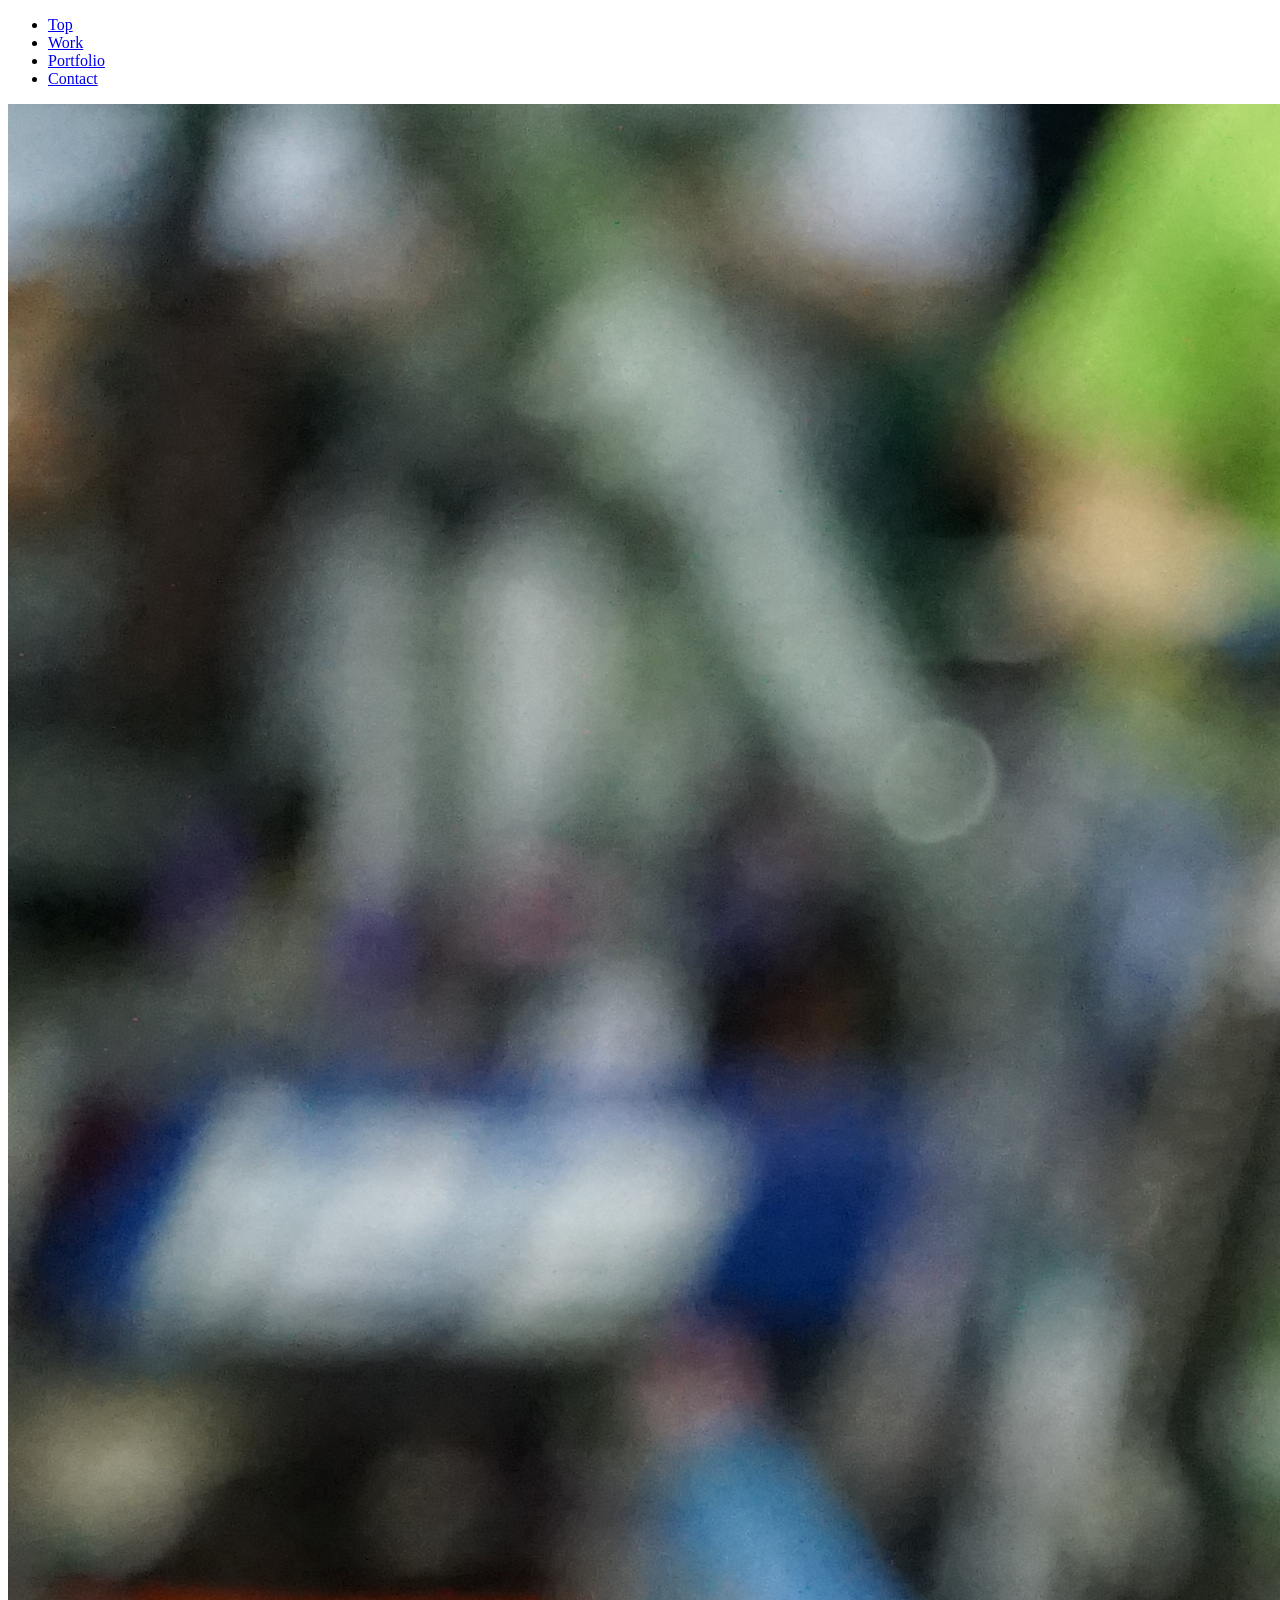
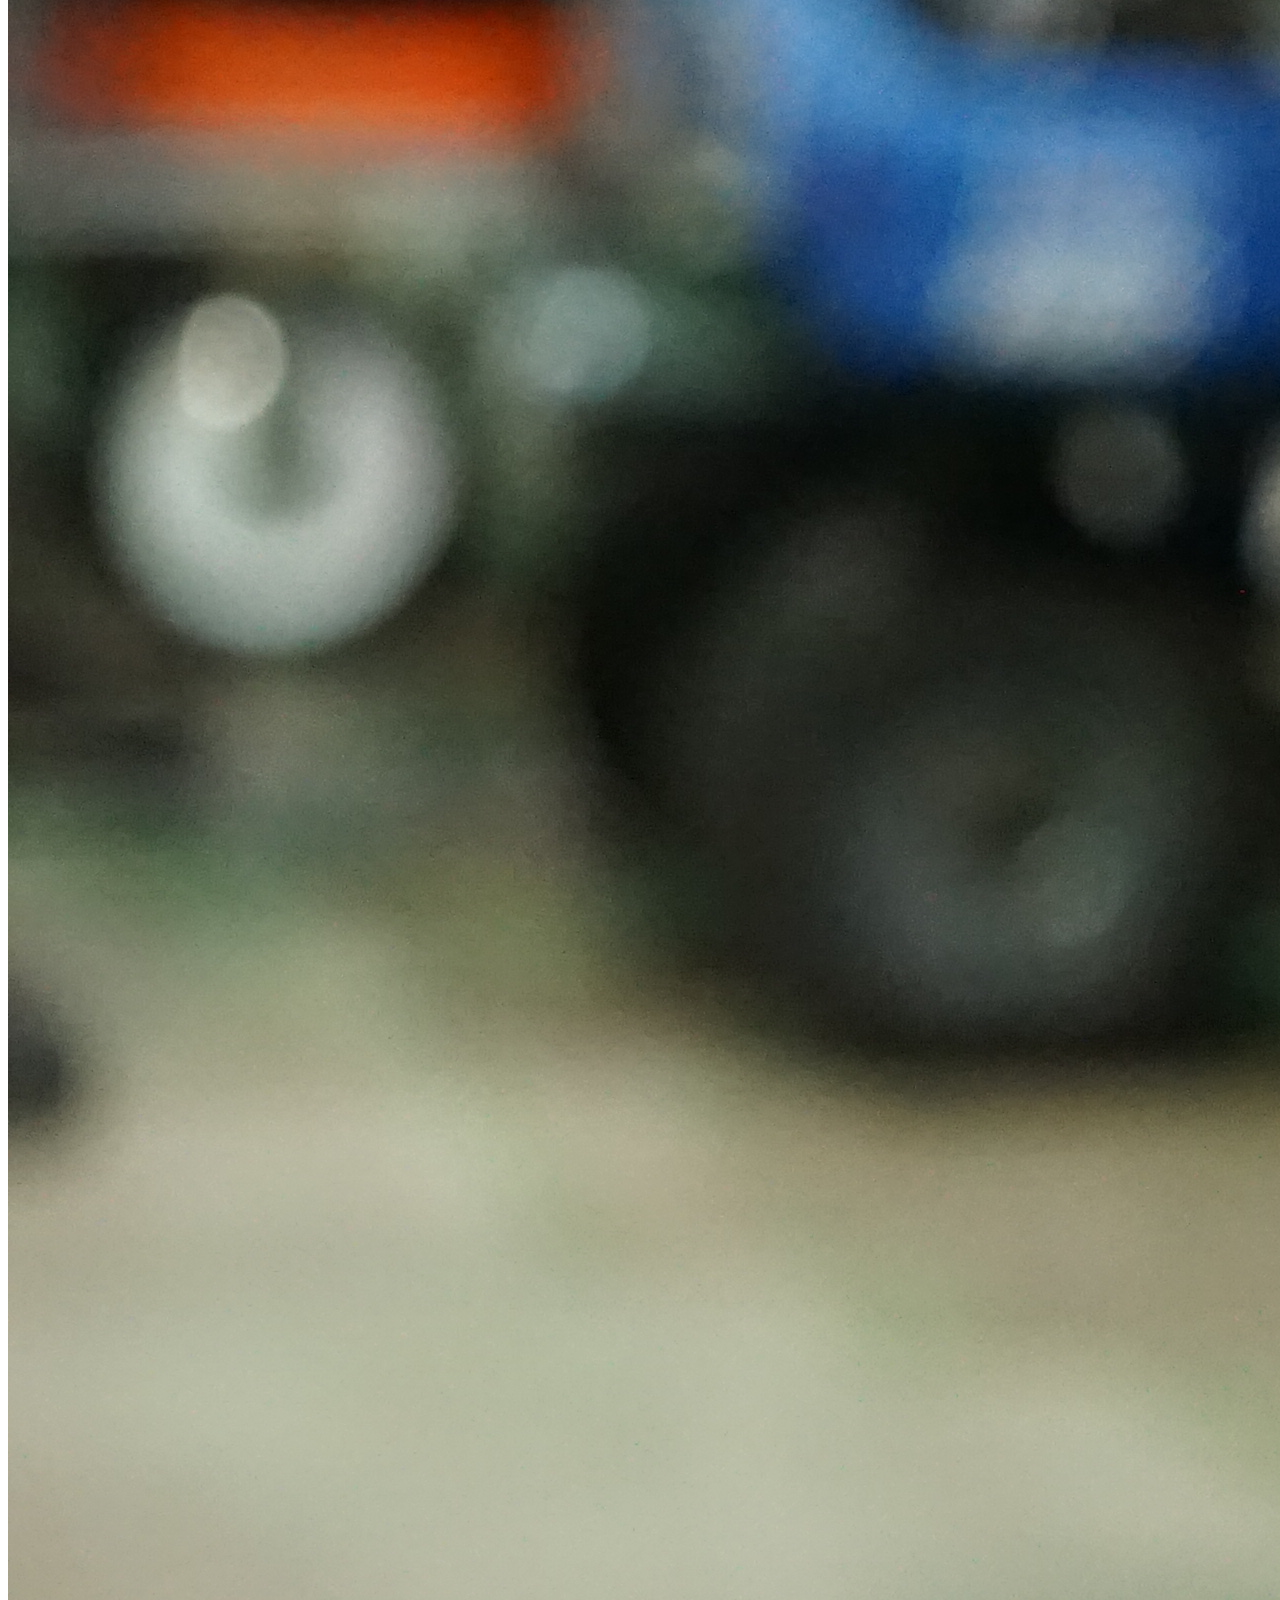
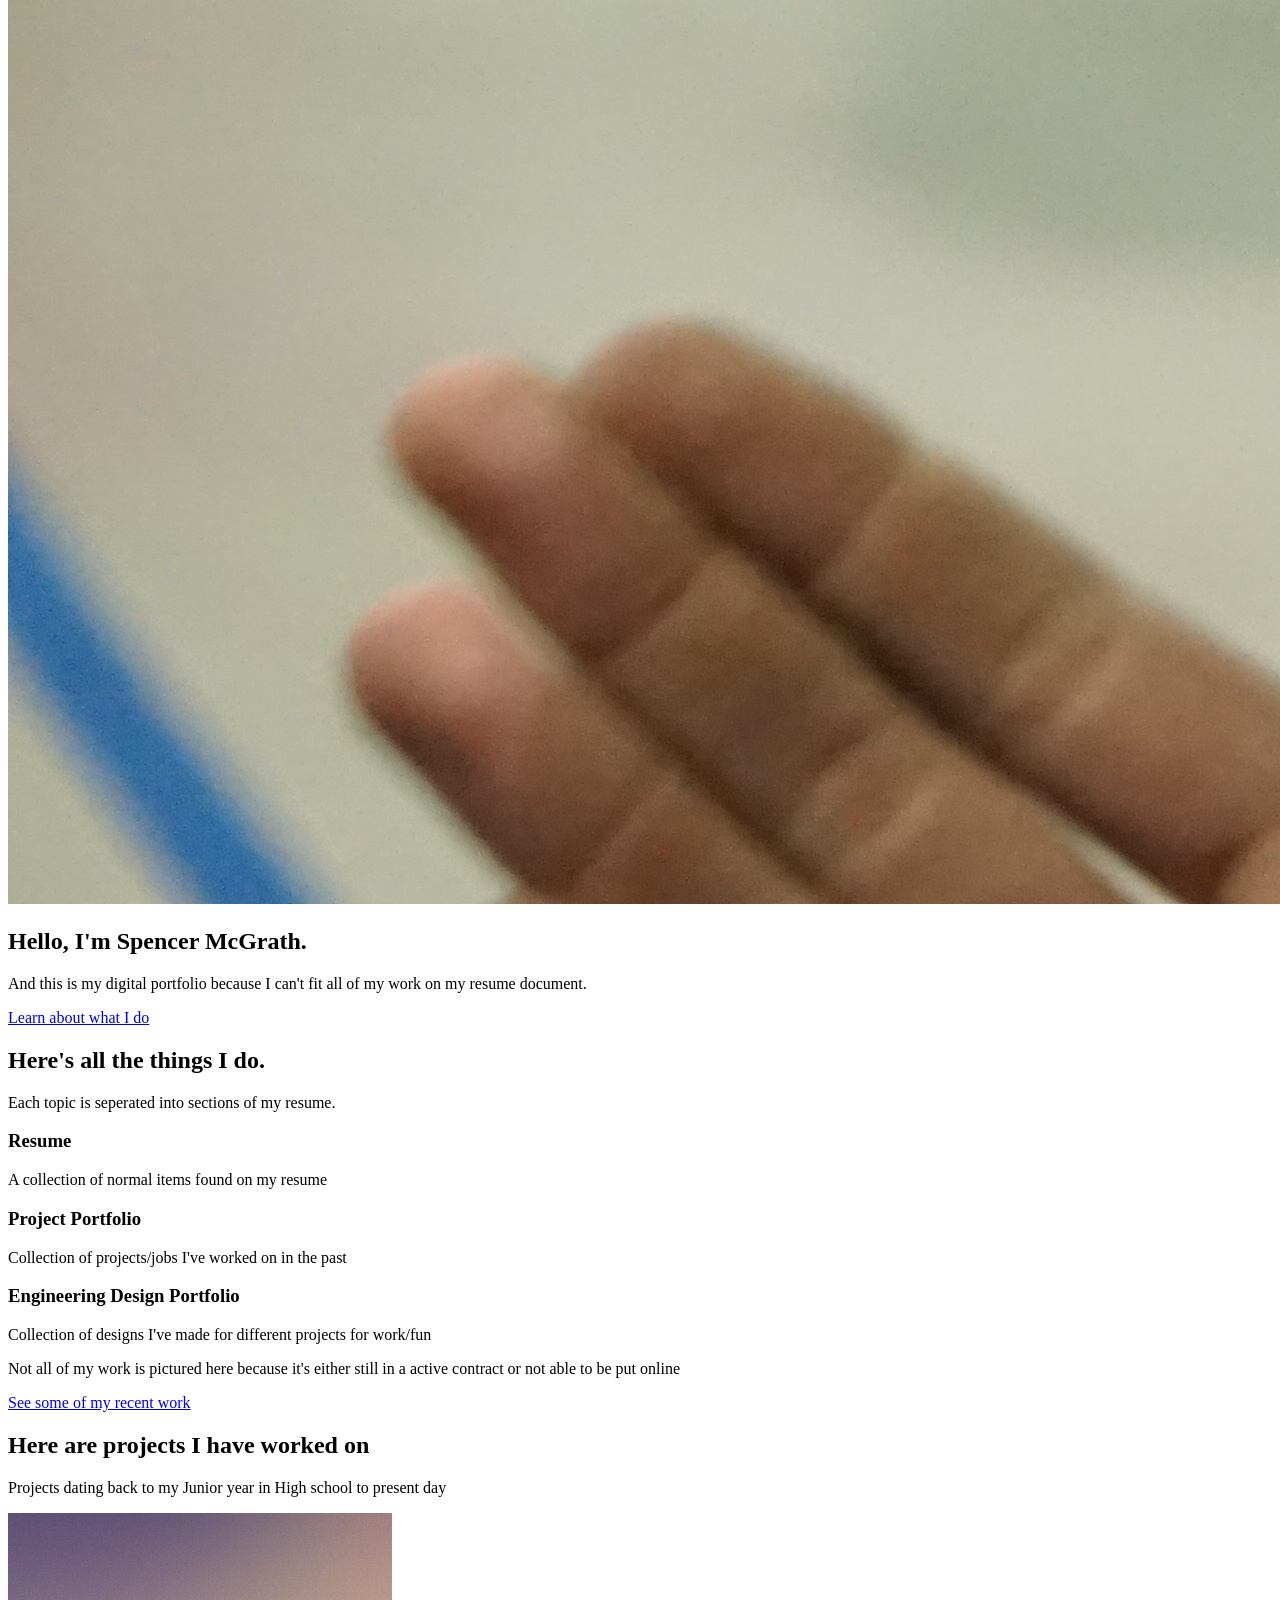
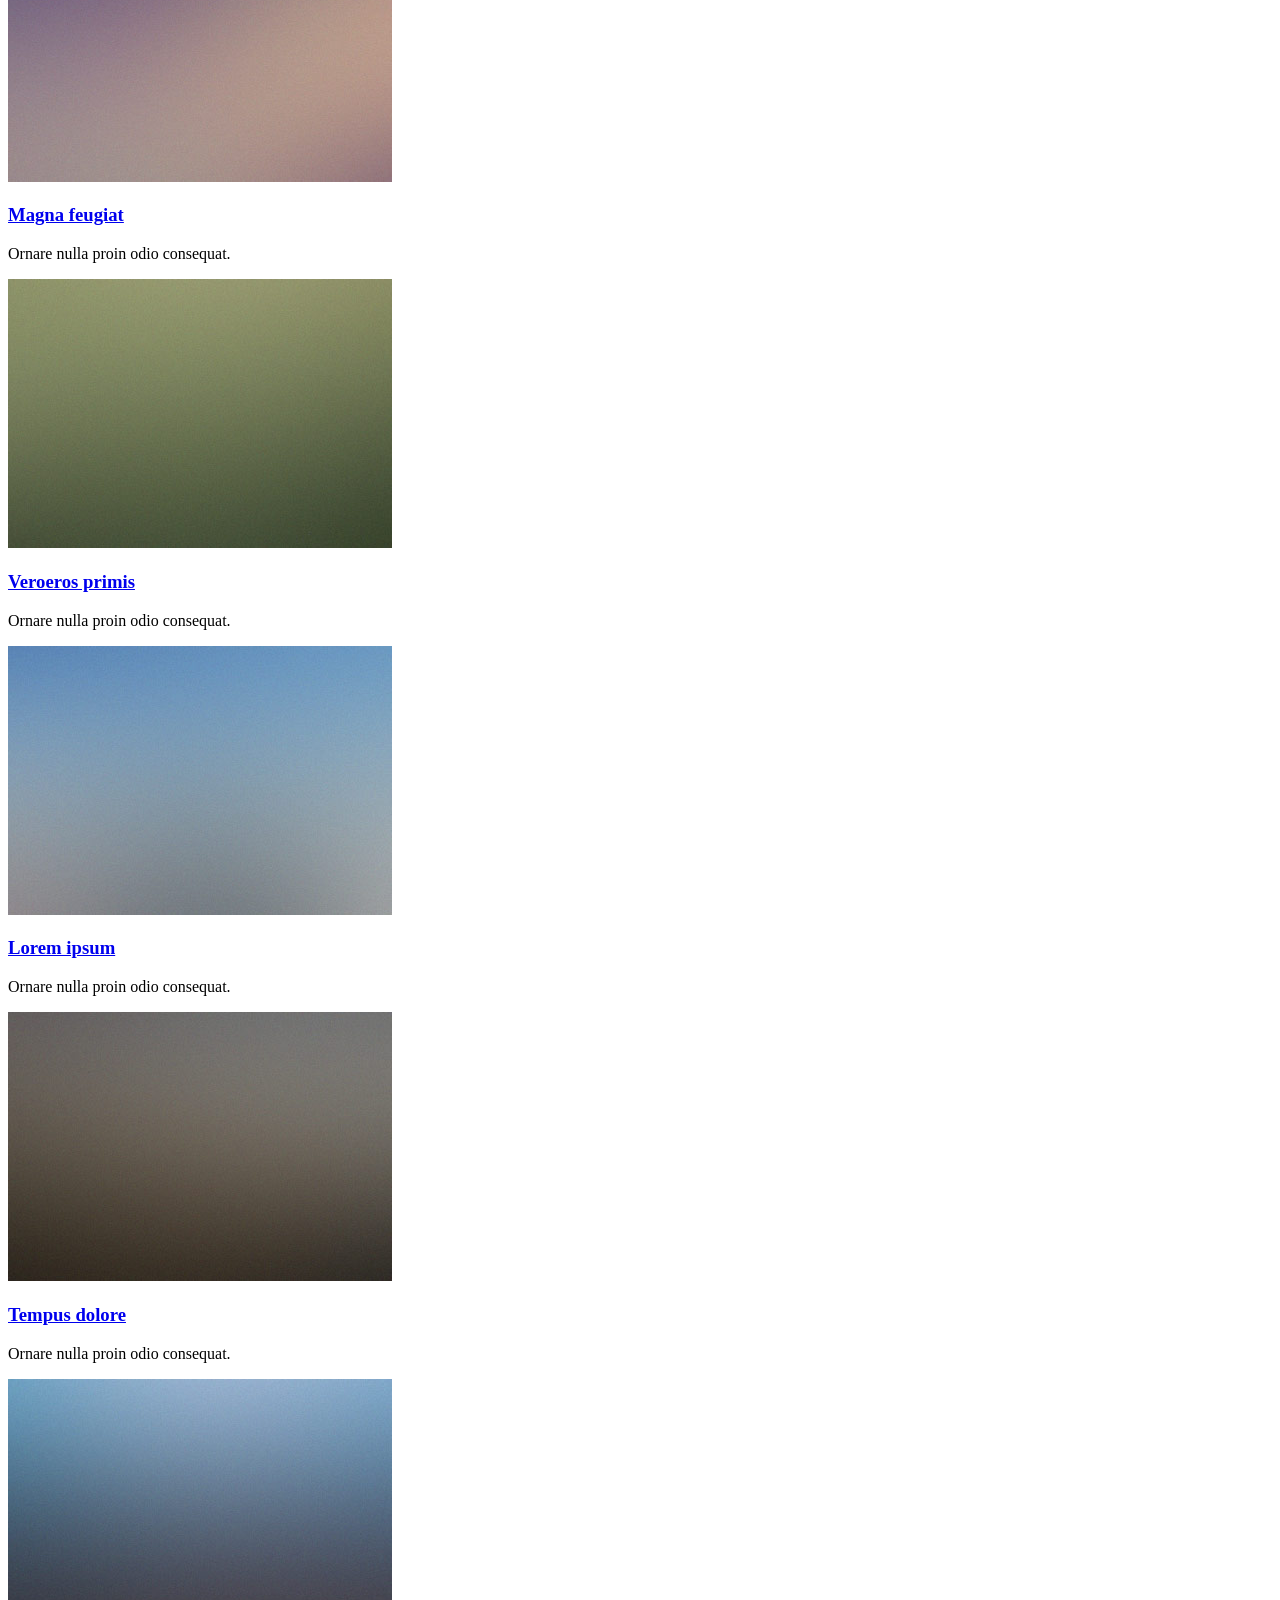
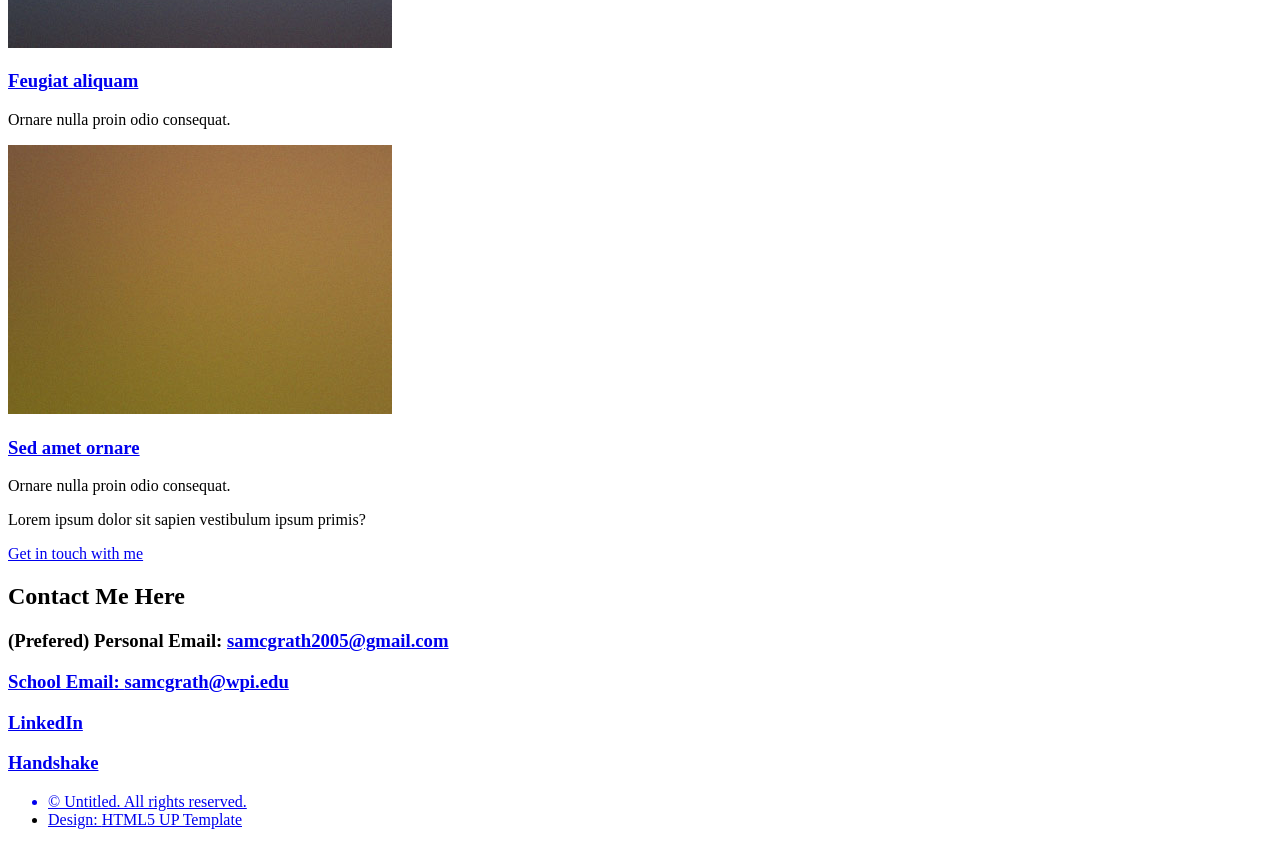
==== commit 06f59cee: "created pages before branching" ====
--- a/index.html
+++ b/index.html
@@ -32,7 +32,7 @@
 						</div>
 						<div class="col-8 col-7-large col-12-medium">
 							<header>
-								<h1>Hello. I'm <strong>Spencer McGrath</strong>.</h1>
+								<h1>Hello, I'm <strong>Spencer McGrath</strong>.</h1>
 							</header>
 							<p>And this is my digital portfolio because I can't fit all of my work on my resume document.</p>
 							<a href="#work" class="button large scrolly">Learn about what I do</a>
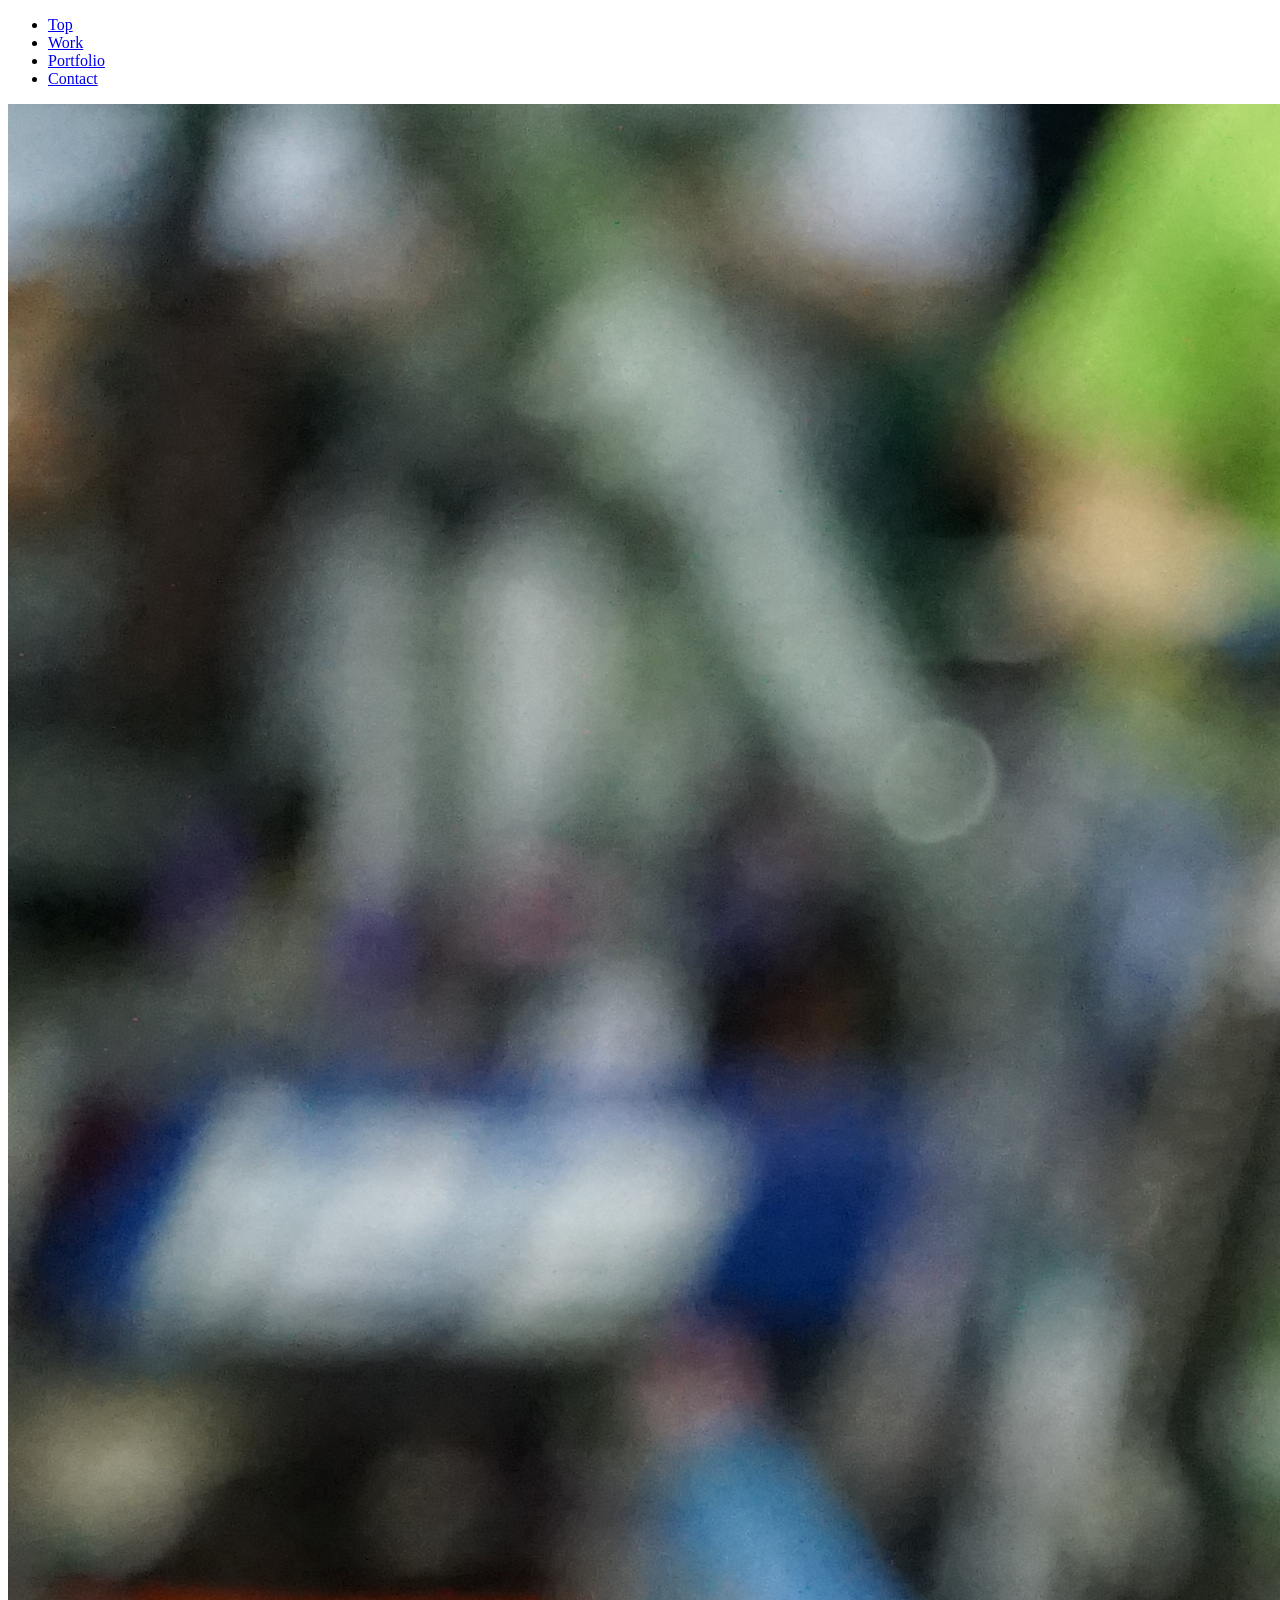
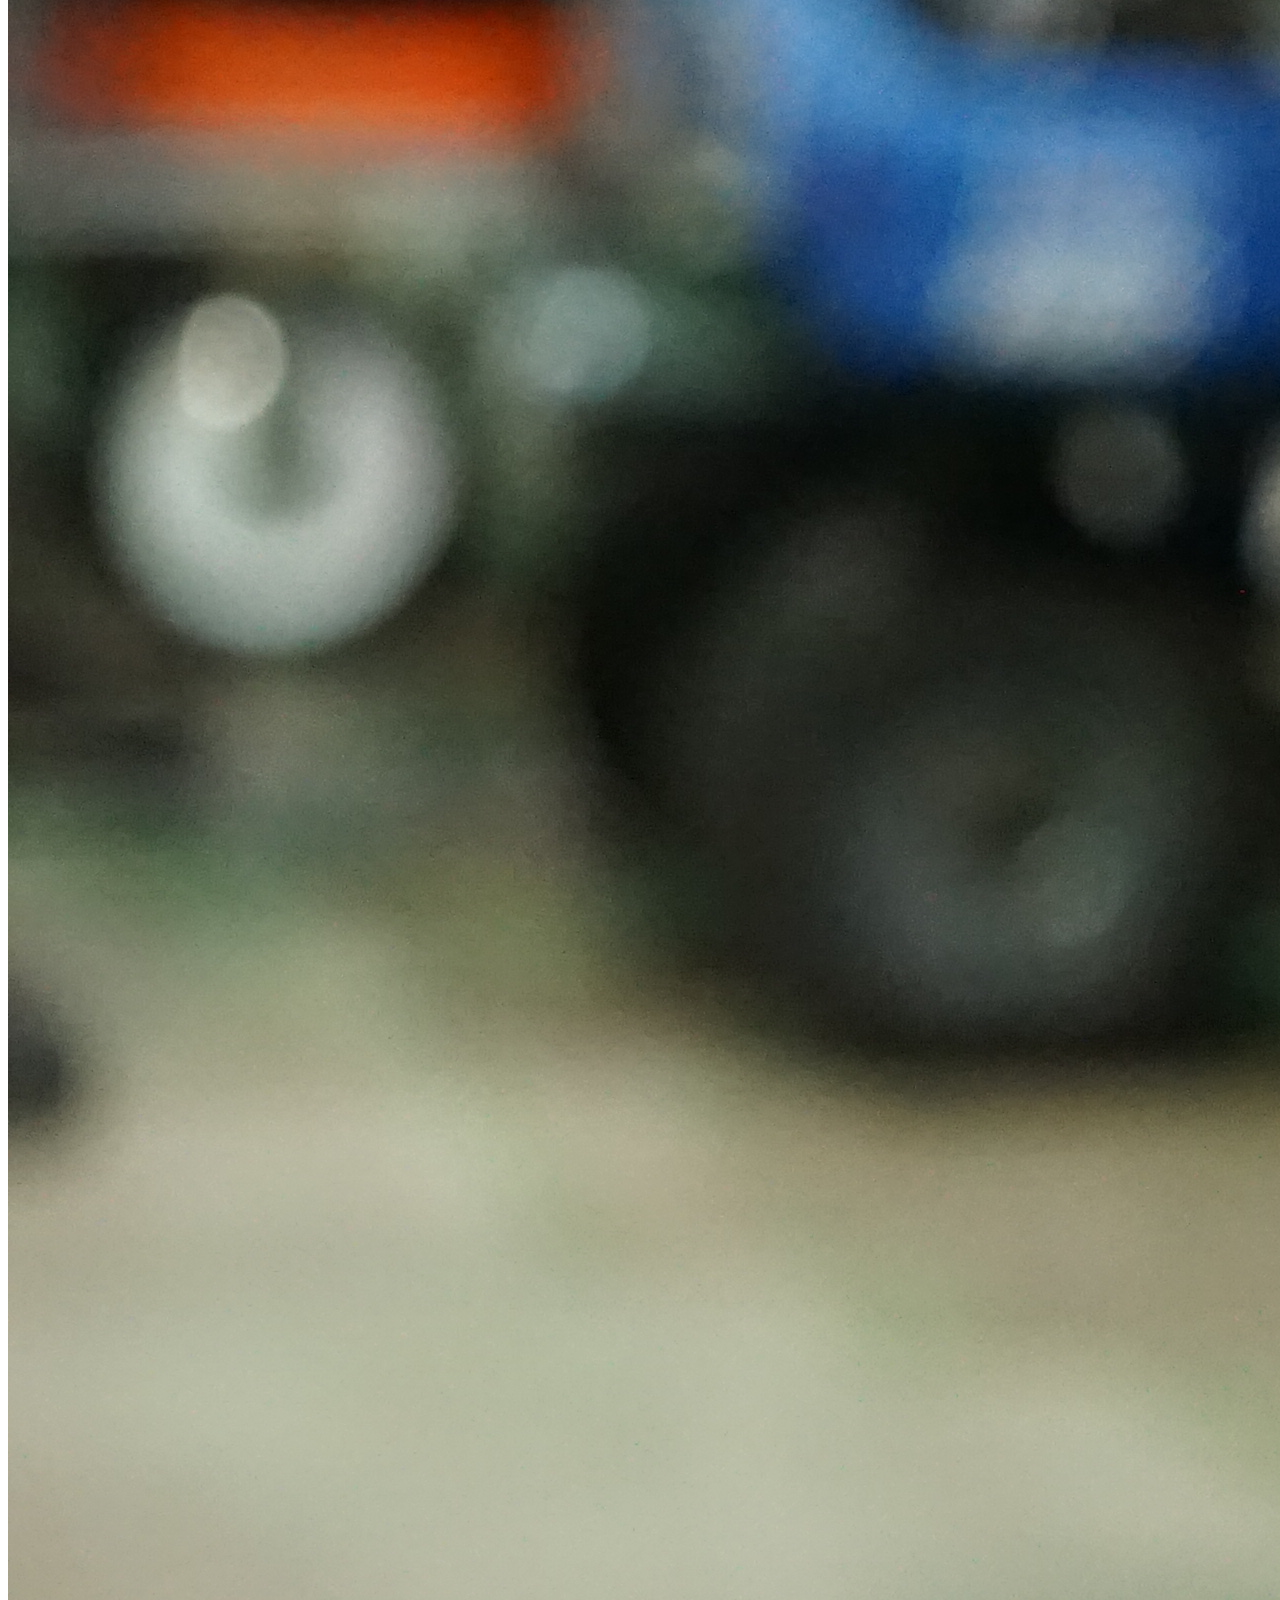
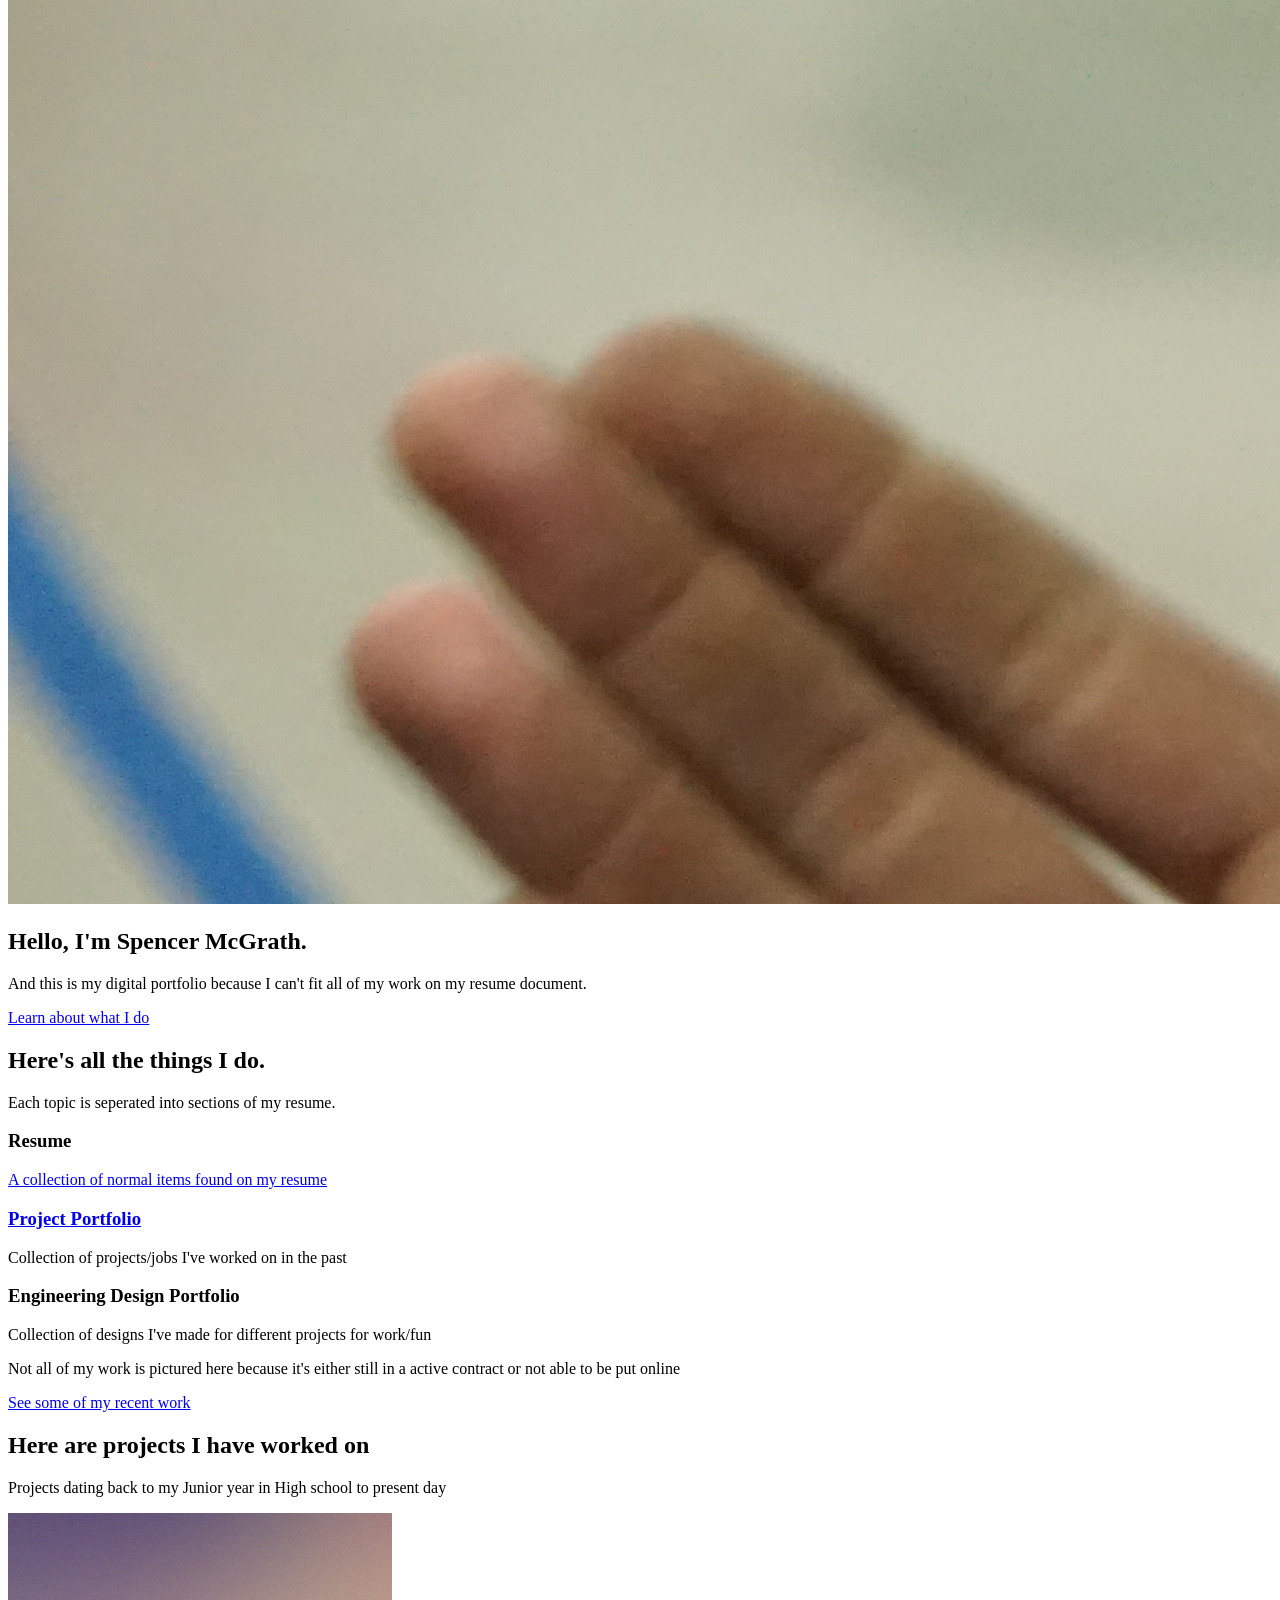
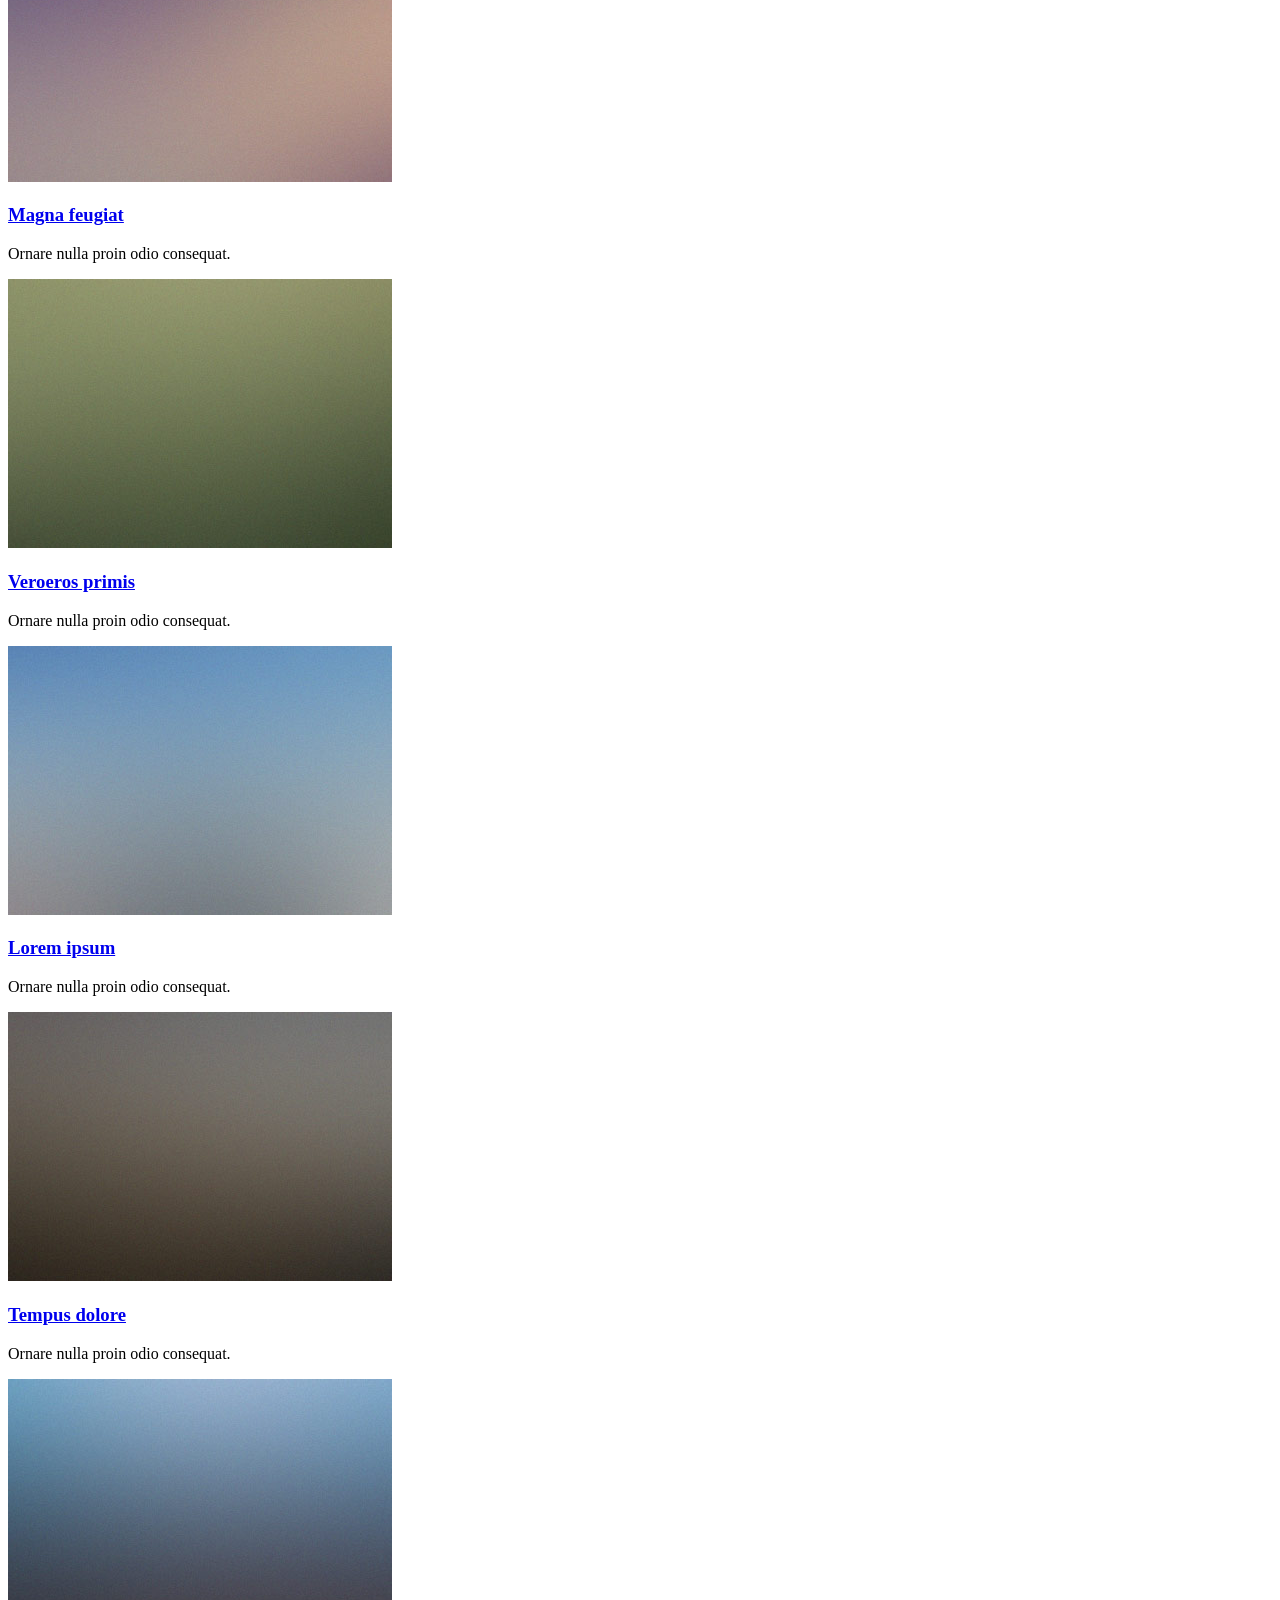
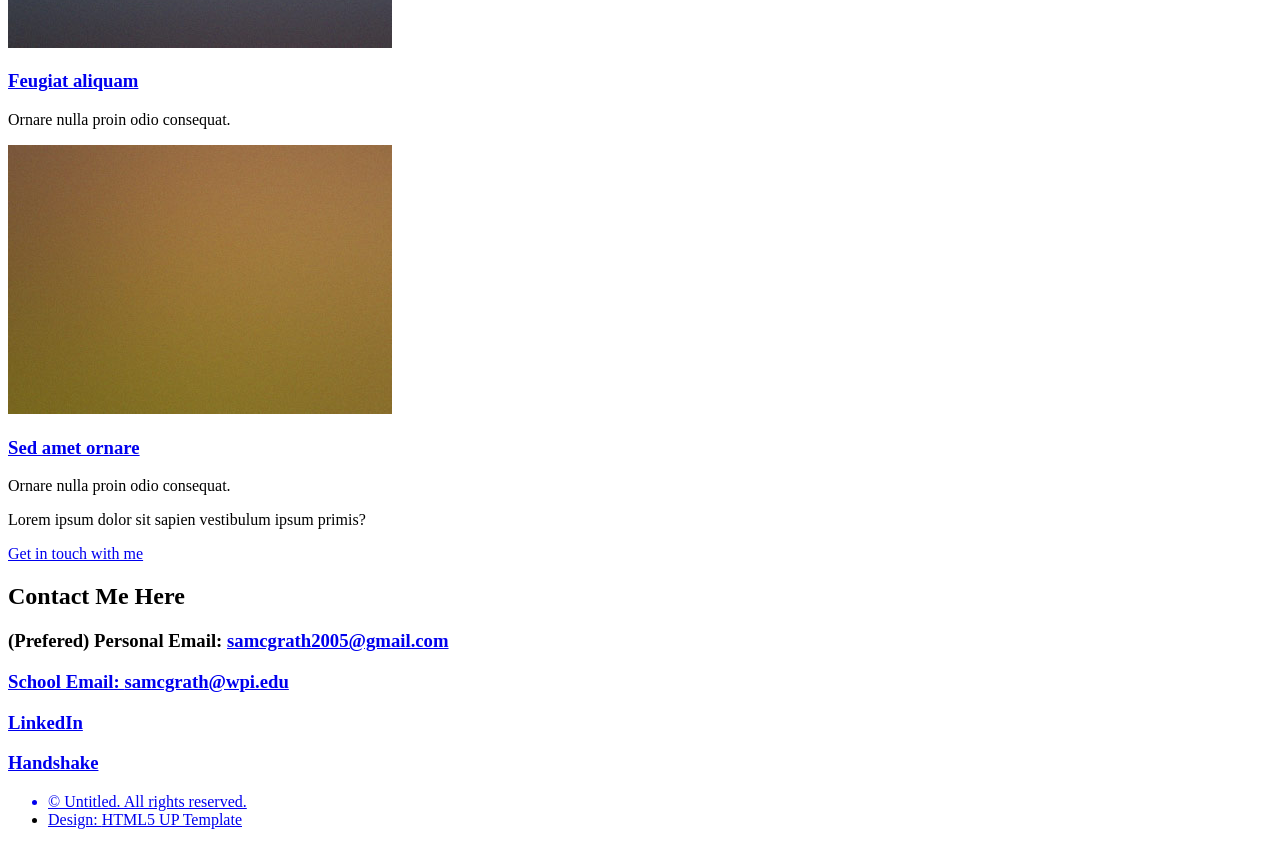
==== commit 502bd924: "testing hyperlinking" ====
--- a/index.html
+++ b/index.html
@@ -52,21 +52,21 @@
 						<div class="col-4 col-6-medium col-12-small">
 							<section class="box style1">
 								<span class="icon featured fa-comments"></span>
-								<h3>Resume</h3>
+								<h3>Resume<a href="docs/resume.html"></h3>
 								<p>A collection of normal items found on my resume</p>
 							</section>
 						</div>
 						<div class="col-4 col-6-medium col-12-small">
 							<section class="box style1">
 								<span class="icon solid featured fa-camera-retro"></span>
-								<h3>Project Portfolio</h3>
+								<h3>Project Portfolio<a href="docs/projects.html"></a></h3>
 								<p>Collection of projects/jobs I've worked on in the past</p>
 							</section>
 						</div>
 						<div class="col-4 col-6-medium col-12-small">
 							<section class="box style1">
 								<span class="icon featured fa-thumbs-up"></span>
-								<h3>Engineering Design Portfolio</h3>
+								<h3>Engineering Design Portfolio<a href="docs/designs.html"></a></h3>
 								<p>Collection of designs I've made for different projects for work/fun</p>
 							</section>
 						</div>
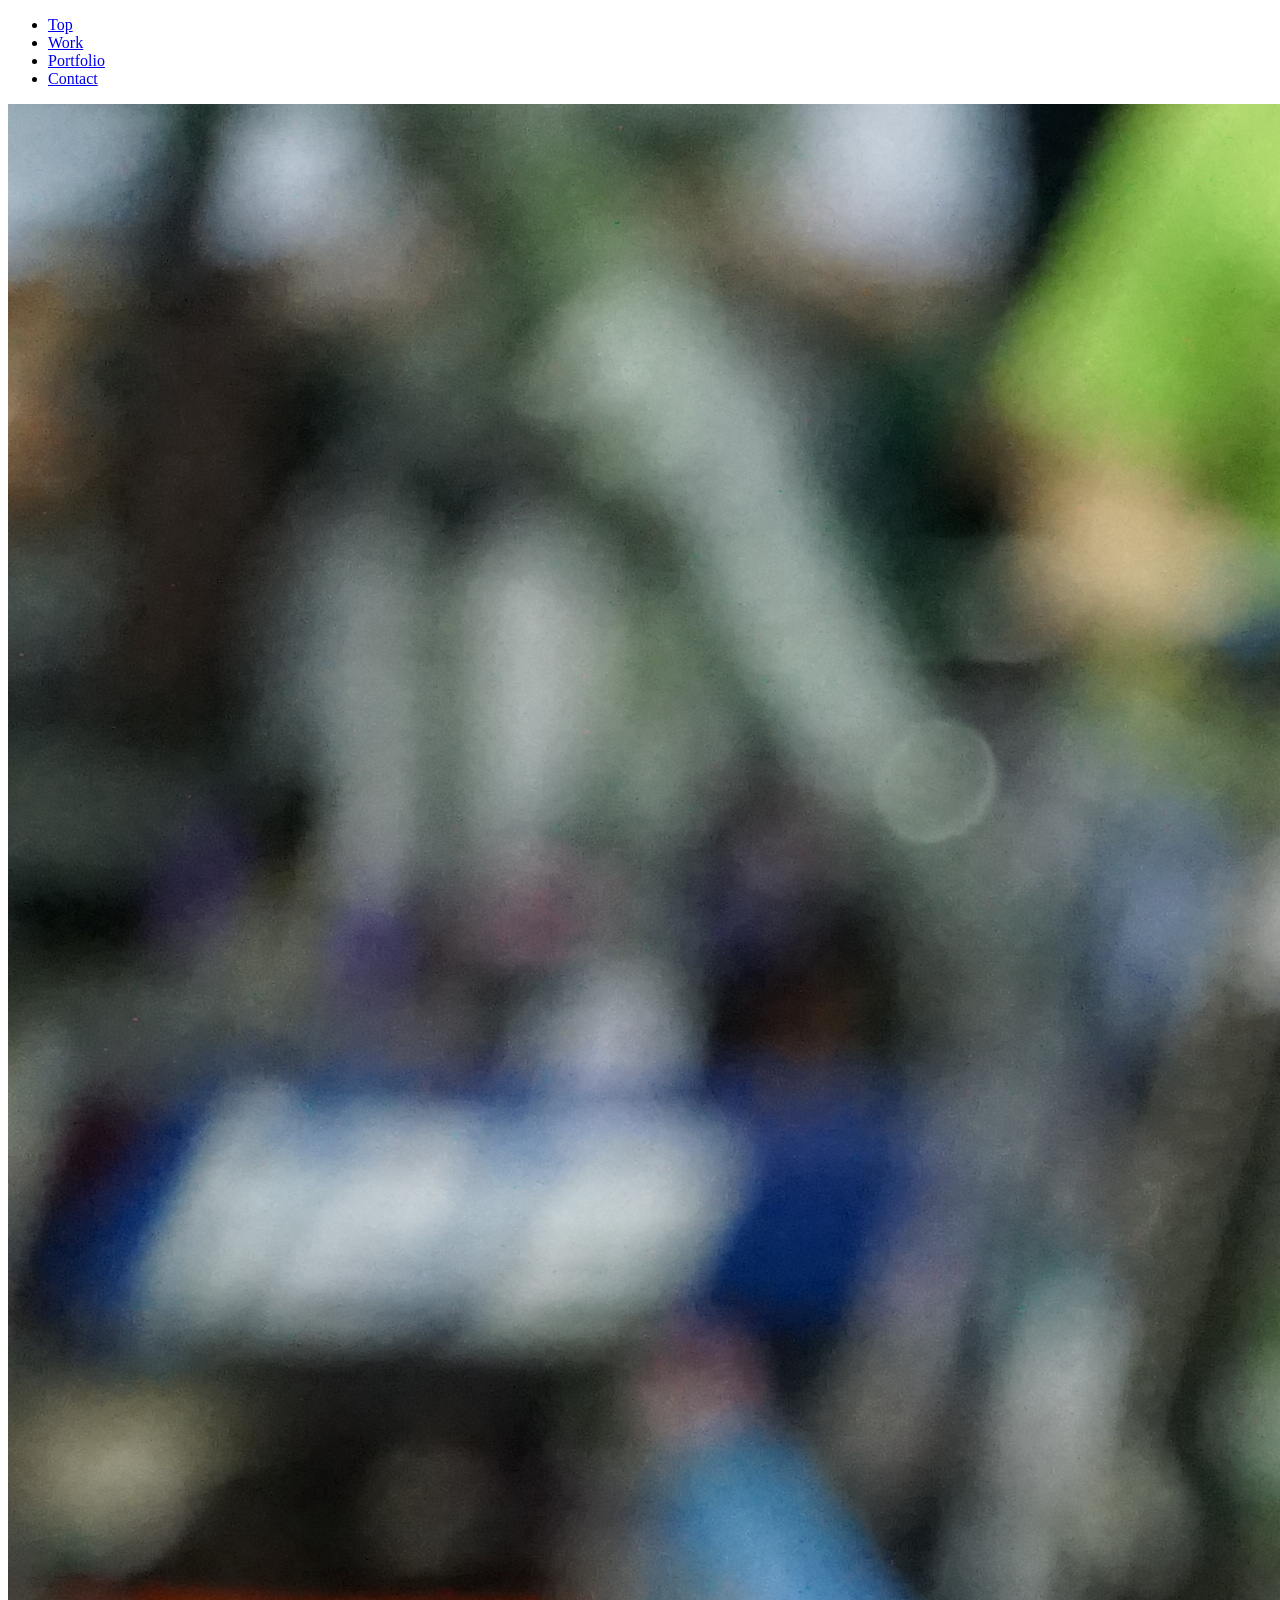
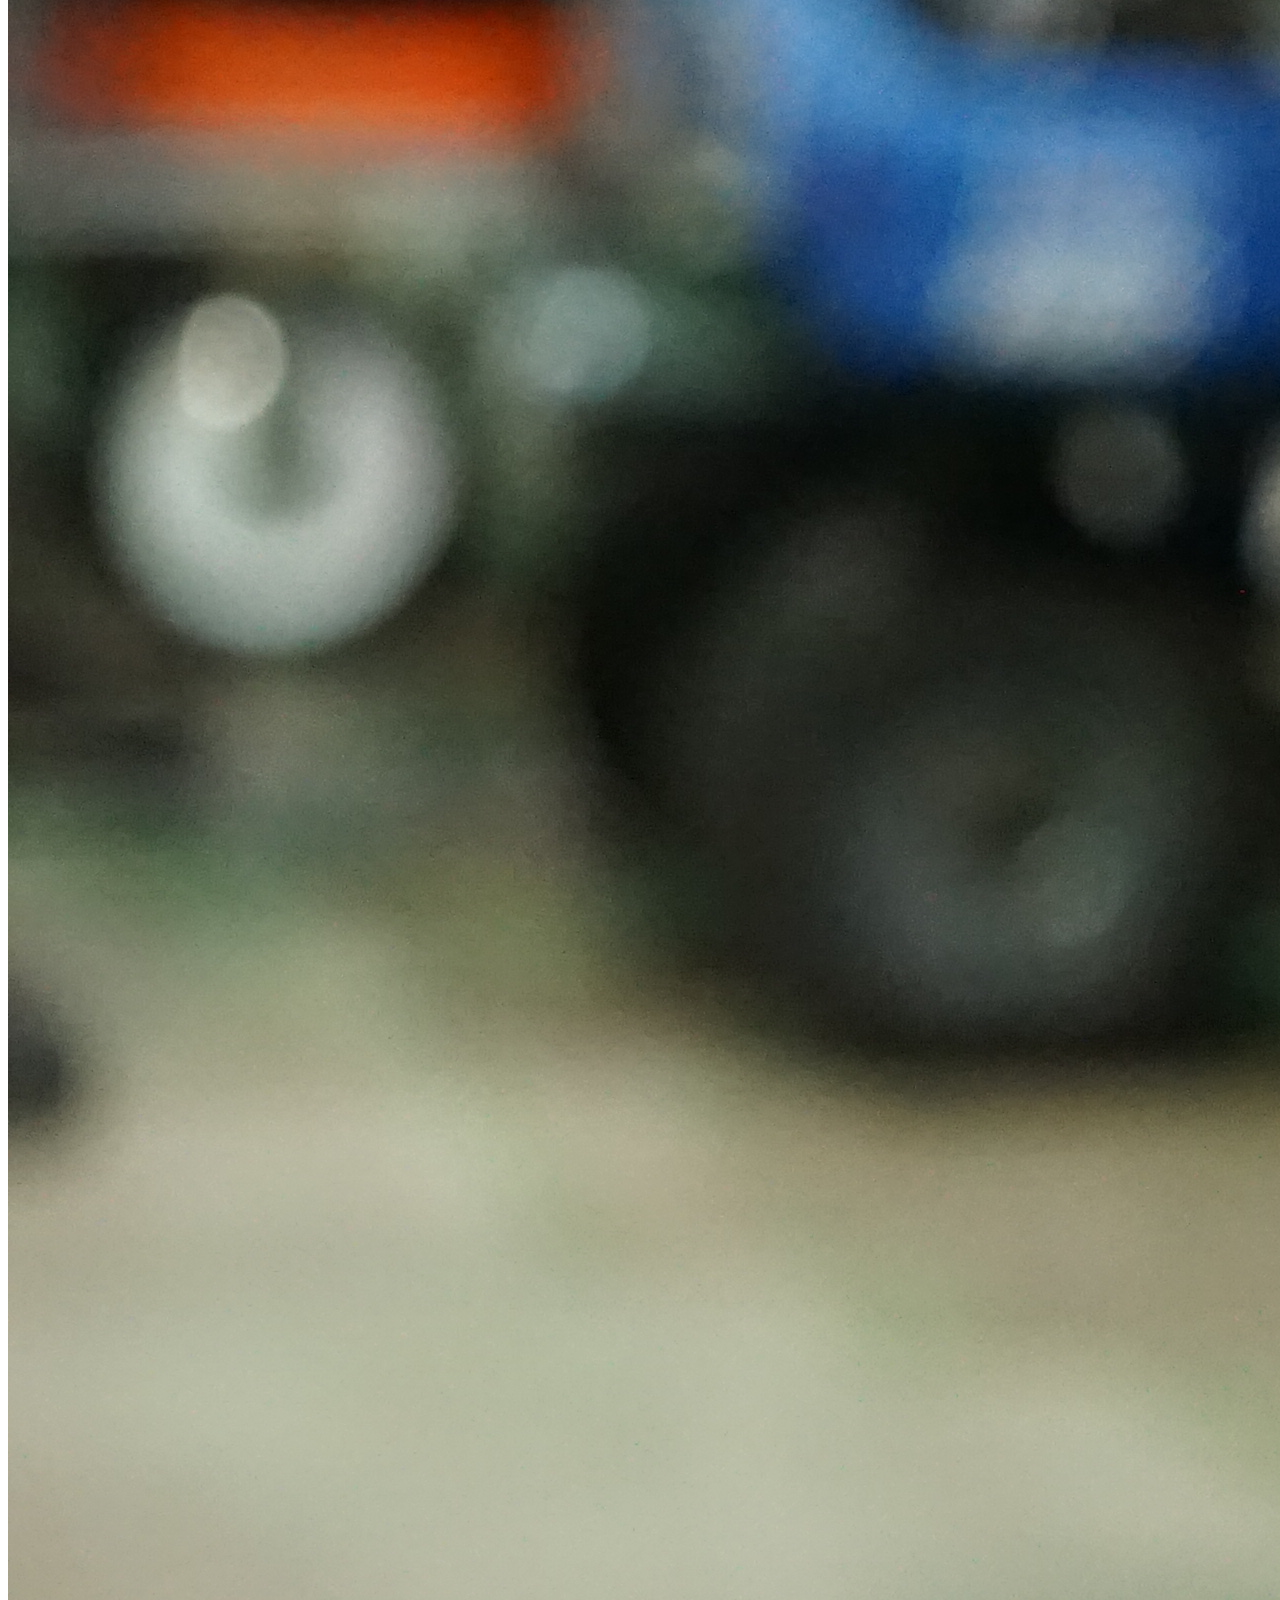
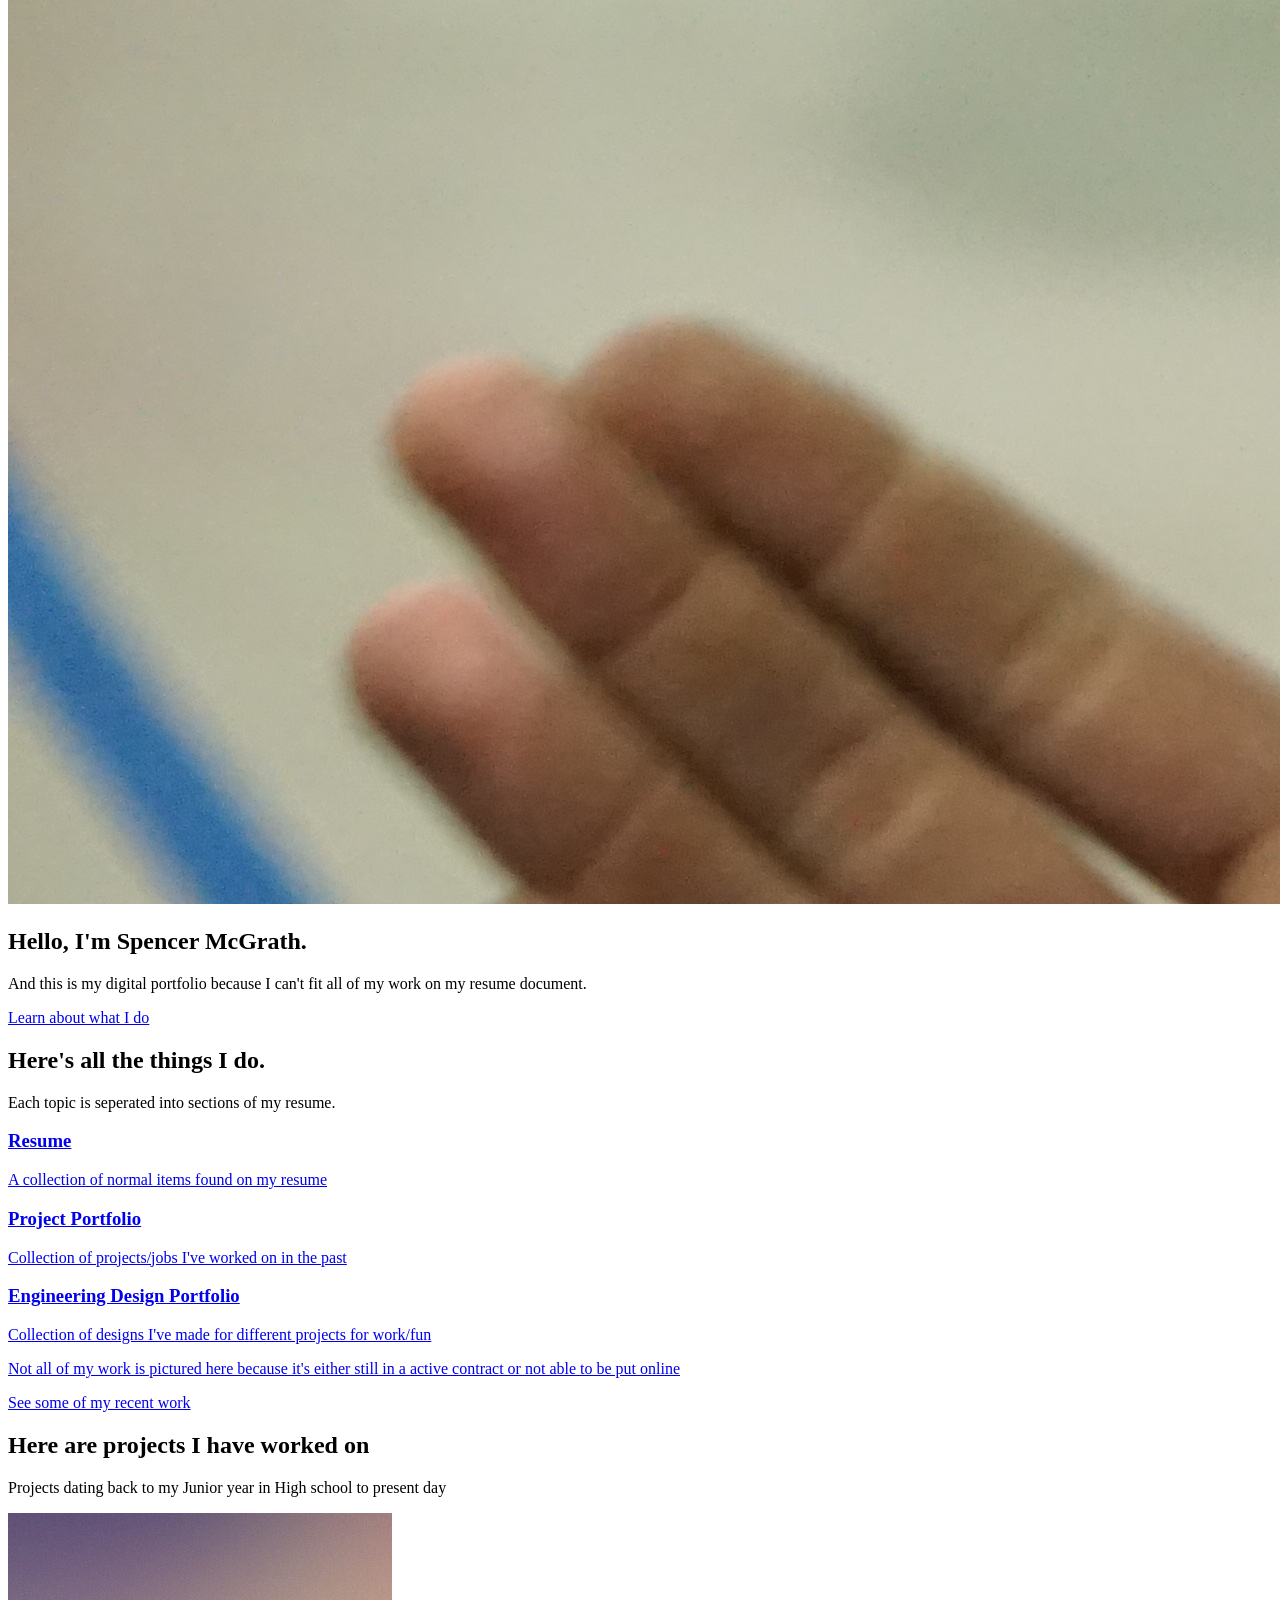
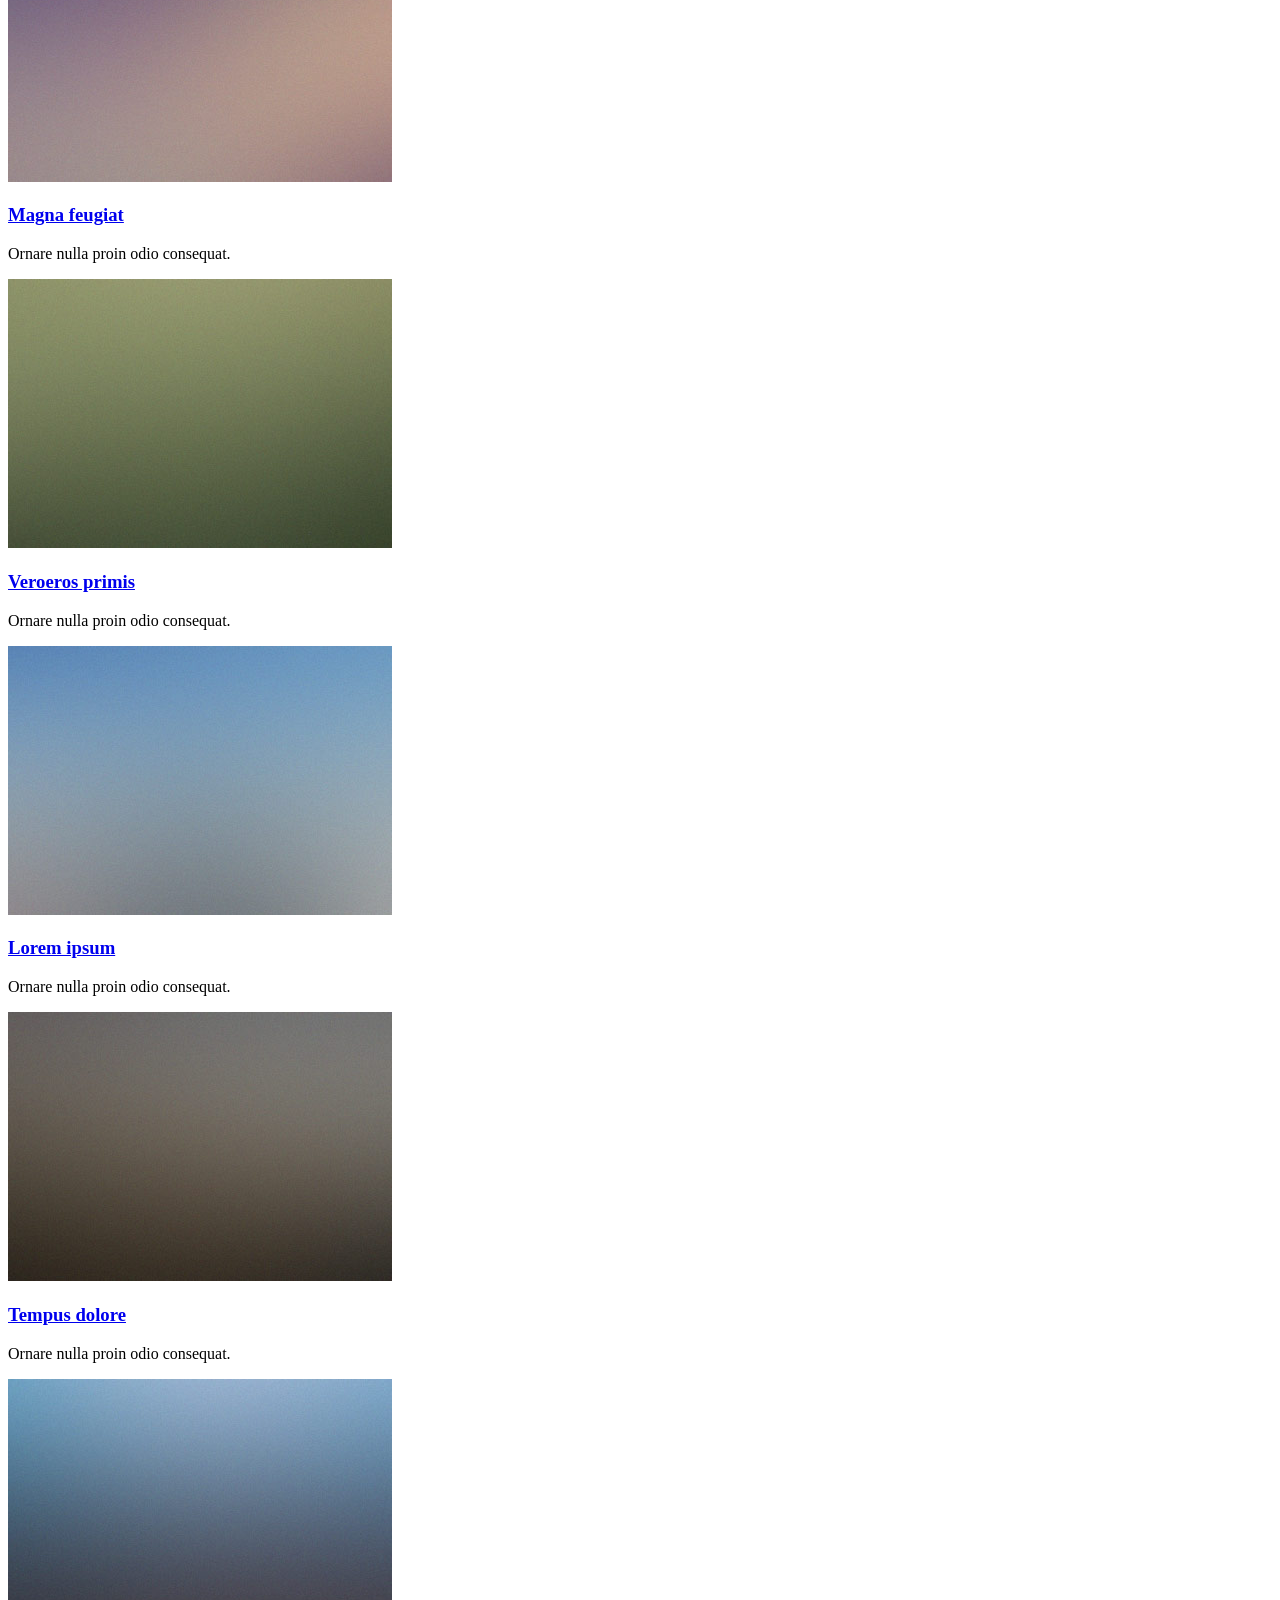
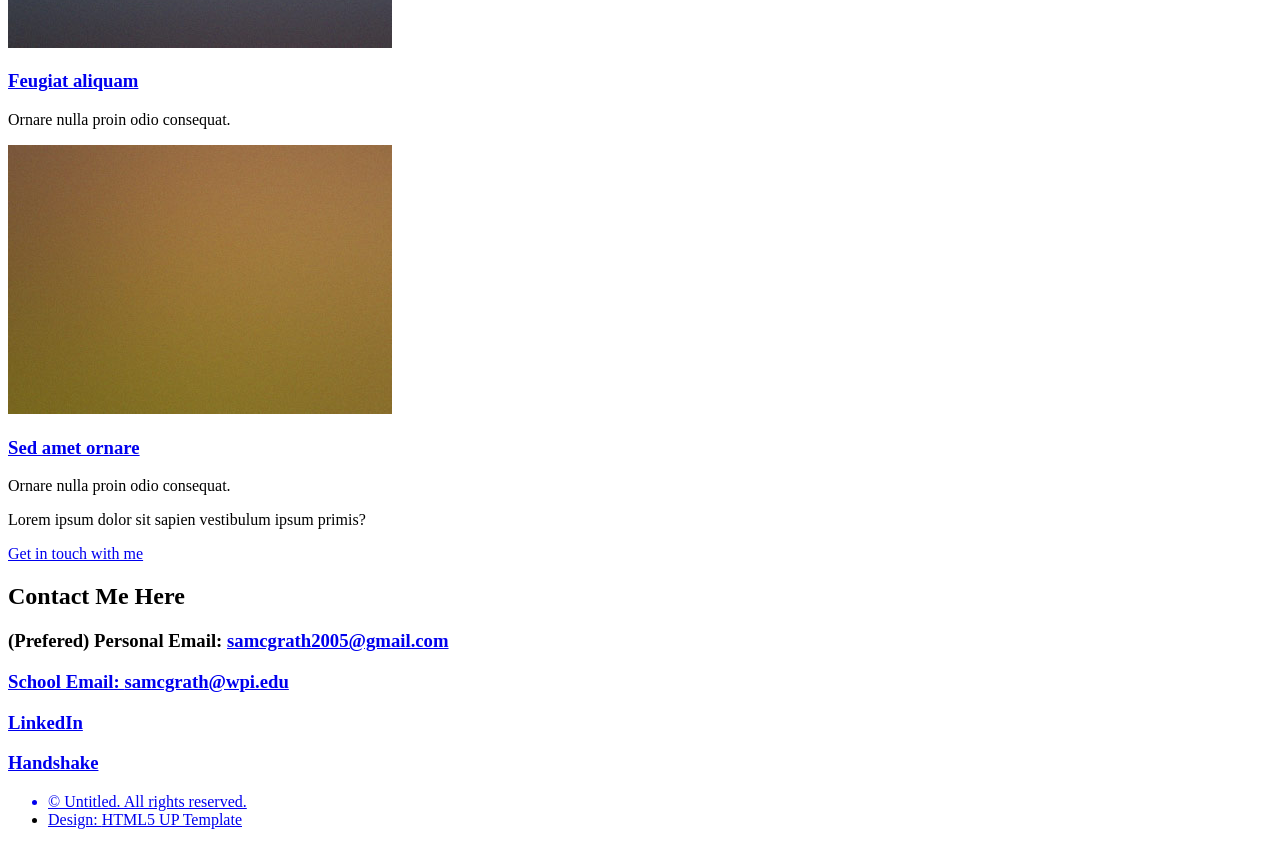
==== commit 9df0218e: "fixed linking, prob" ====
--- a/index.html
+++ b/index.html
@@ -52,21 +52,21 @@
 						<div class="col-4 col-6-medium col-12-small">
 							<section class="box style1">
 								<span class="icon featured fa-comments"></span>
-								<h3>Resume<a href="docs/resume.html"></h3>
+								<h3><a href="docs/resume.html">Resume</h3>
 								<p>A collection of normal items found on my resume</p>
 							</section>
 						</div>
 						<div class="col-4 col-6-medium col-12-small">
 							<section class="box style1">
 								<span class="icon solid featured fa-camera-retro"></span>
-								<h3>Project Portfolio<a href="docs/projects.html"></a></h3>
+								<h3><a href="docs/projects.html">Project Portfolio</h3>
 								<p>Collection of projects/jobs I've worked on in the past</p>
 							</section>
 						</div>
 						<div class="col-4 col-6-medium col-12-small">
 							<section class="box style1">
 								<span class="icon featured fa-thumbs-up"></span>
-								<h3>Engineering Design Portfolio<a href="docs/designs.html"></a></h3>
+								<h3><a href="docs/designs.html">Engineering Design Portfolio</h3>
 								<p>Collection of designs I've made for different projects for work/fun</p>
 							</section>
 						</div>
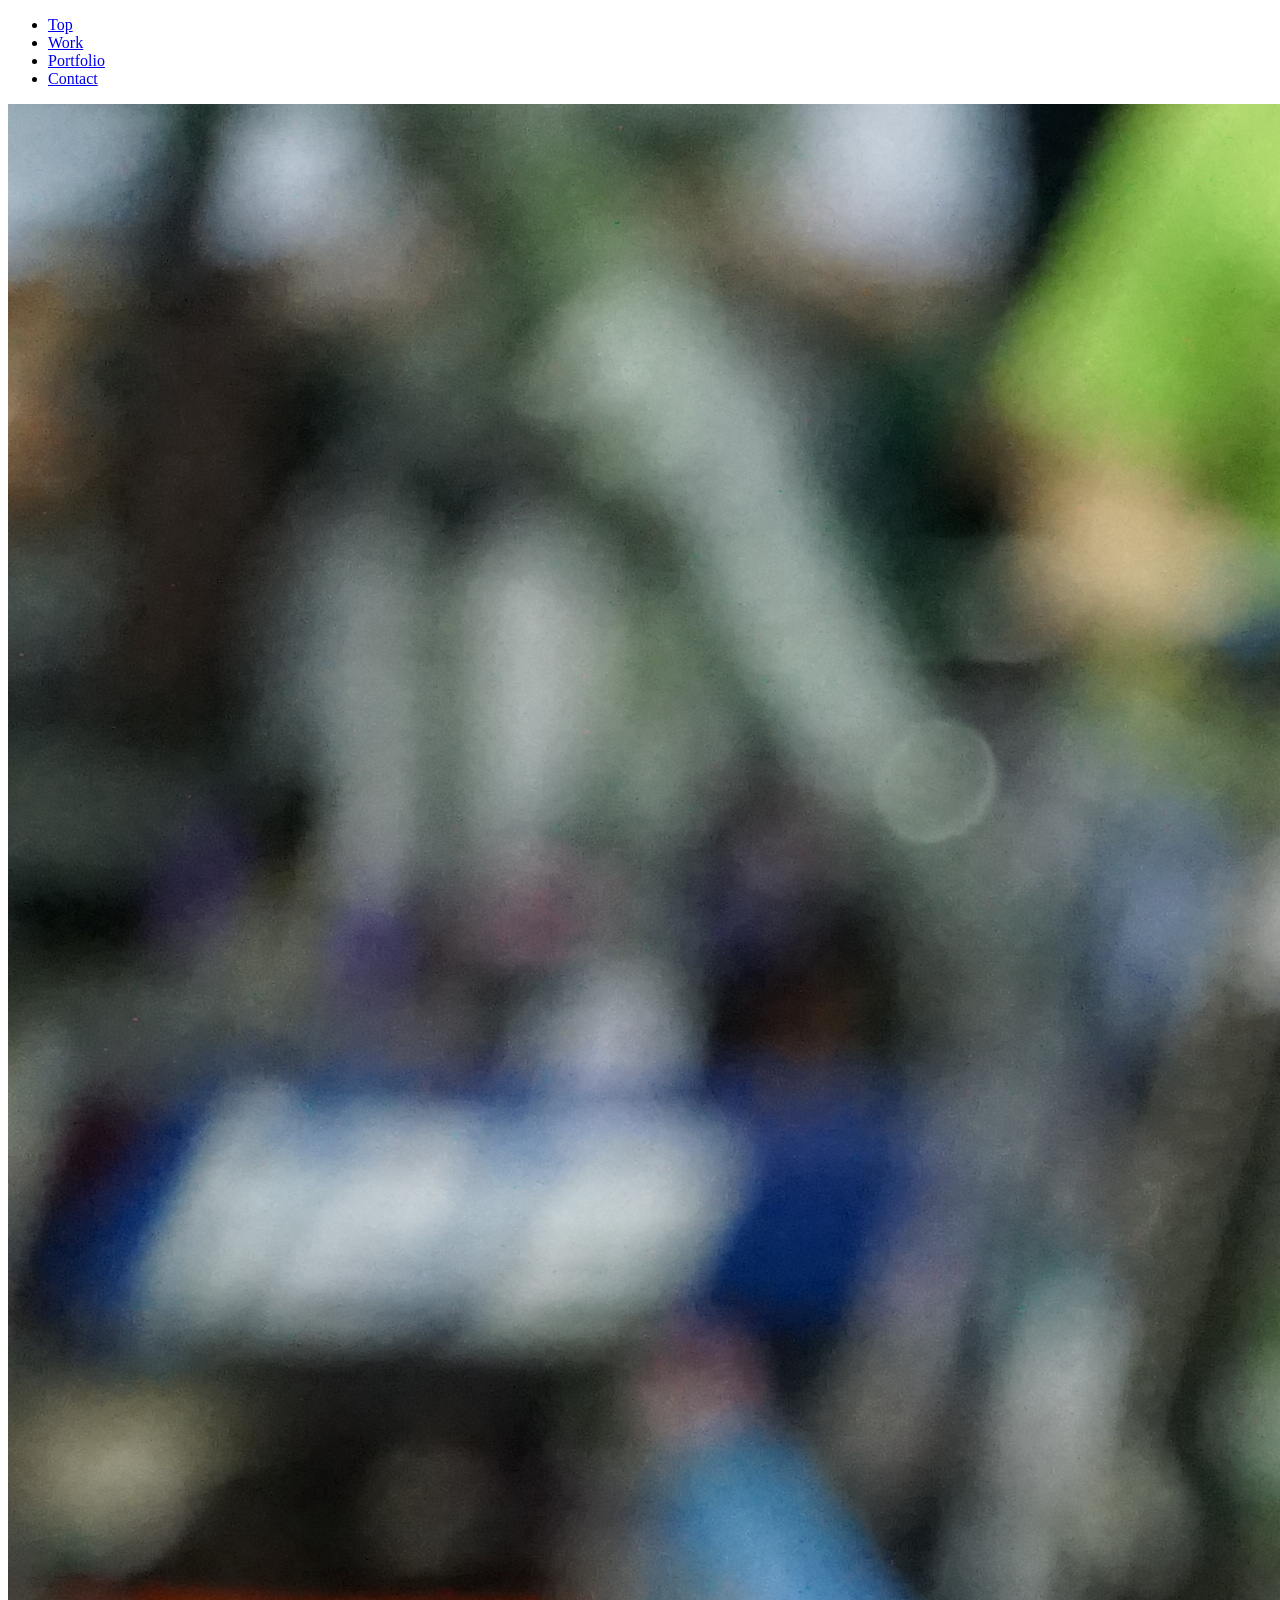
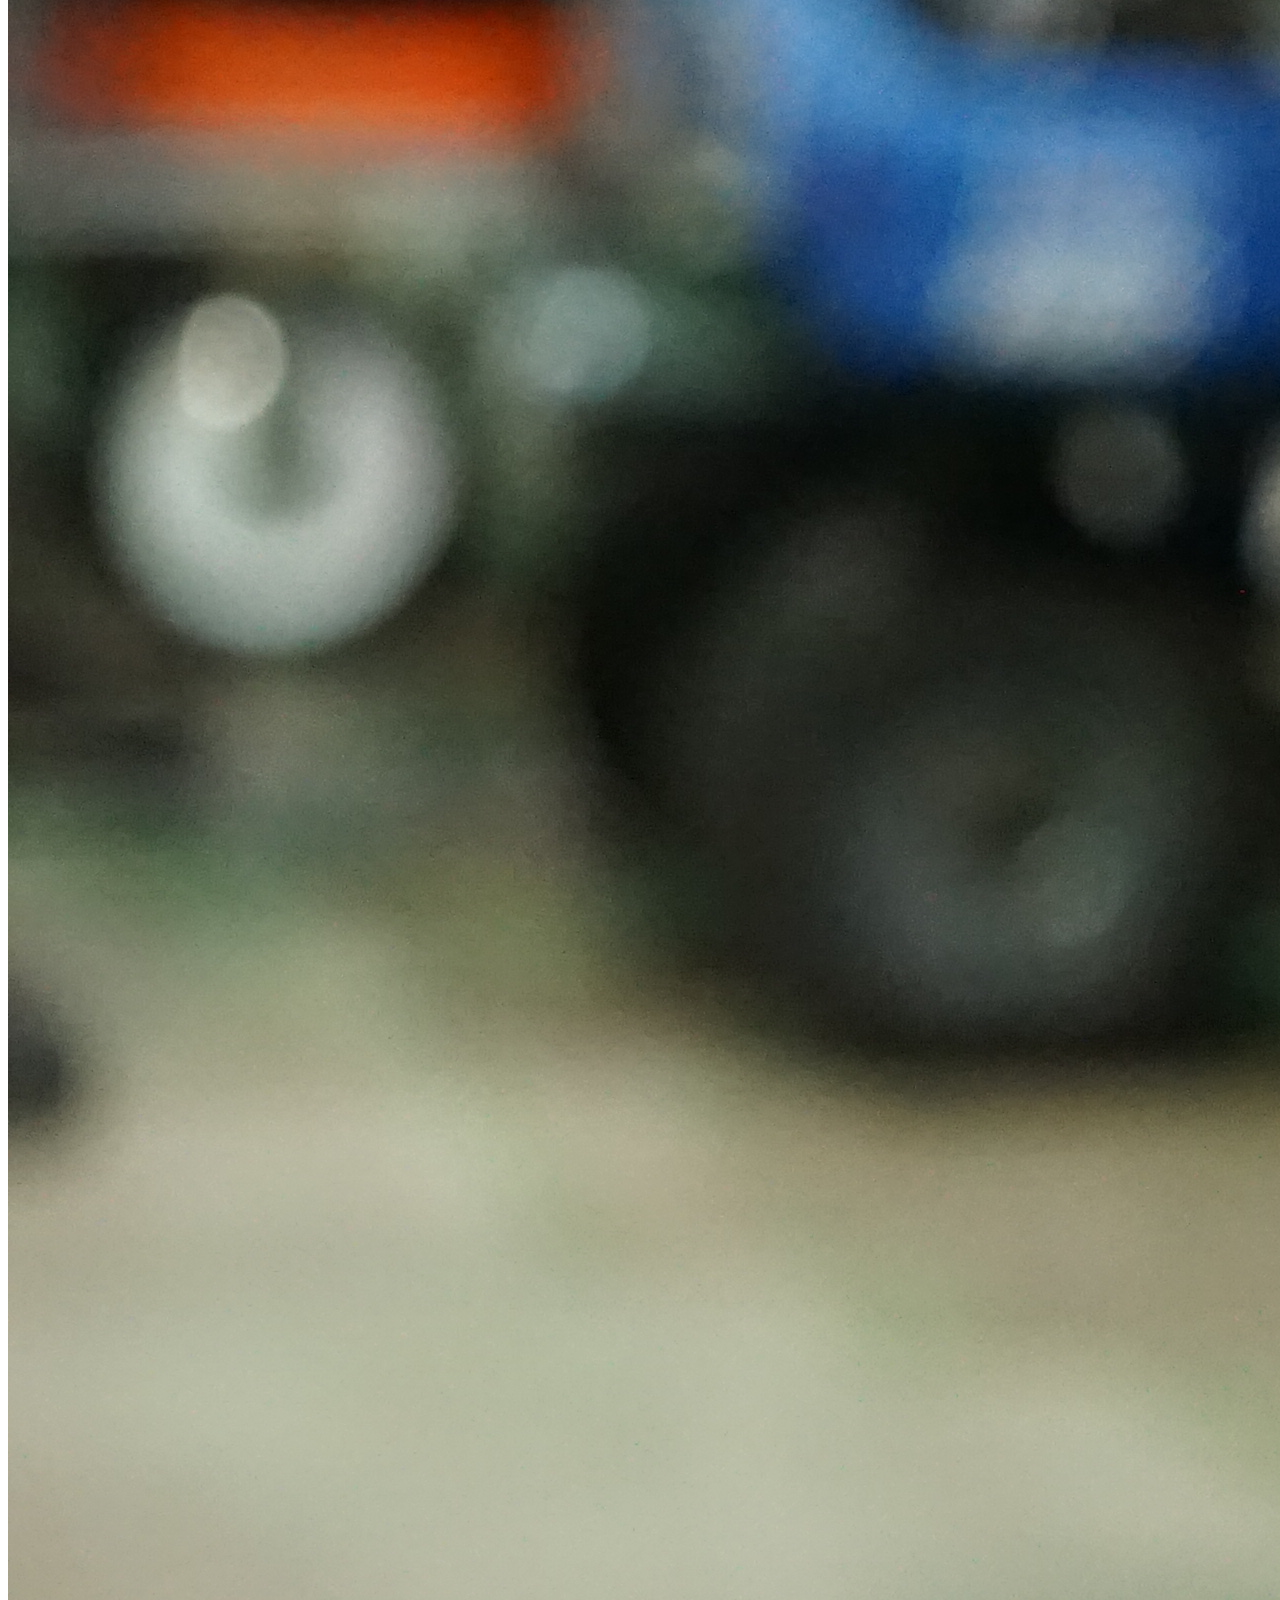
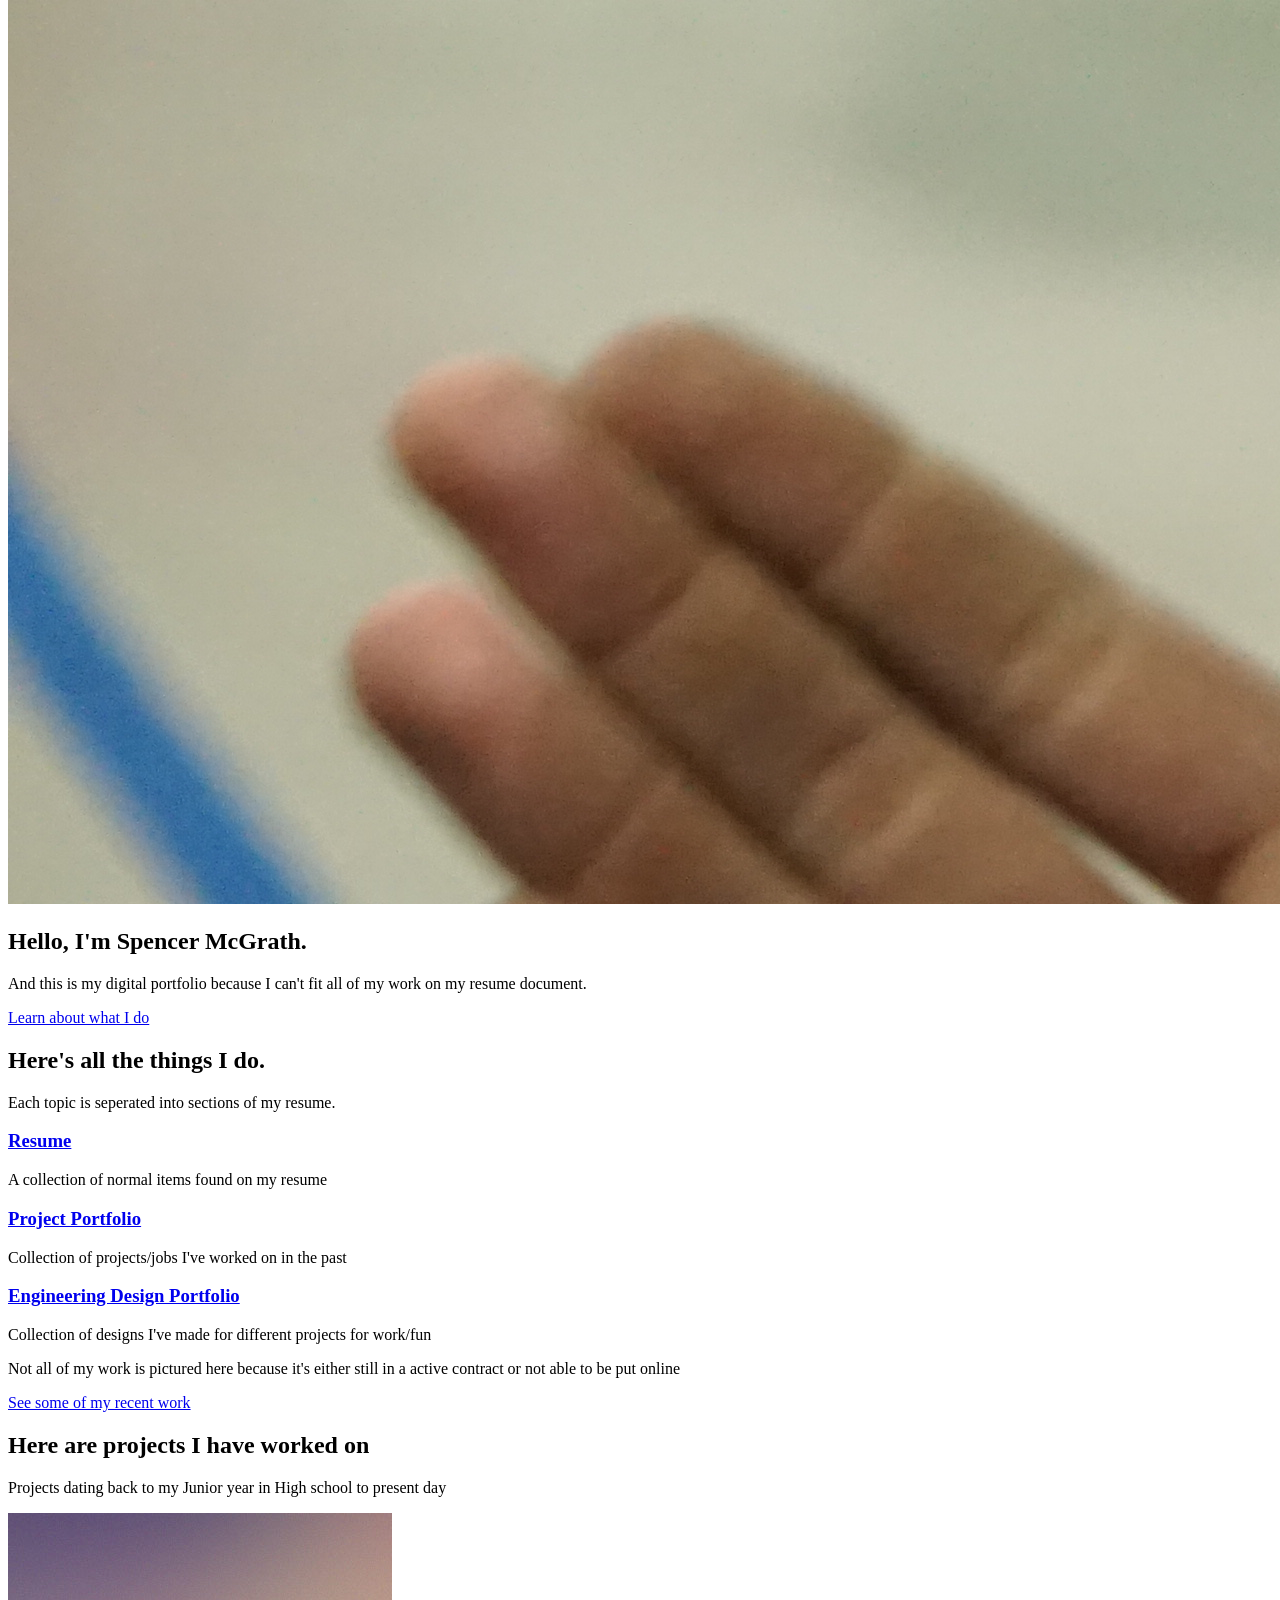
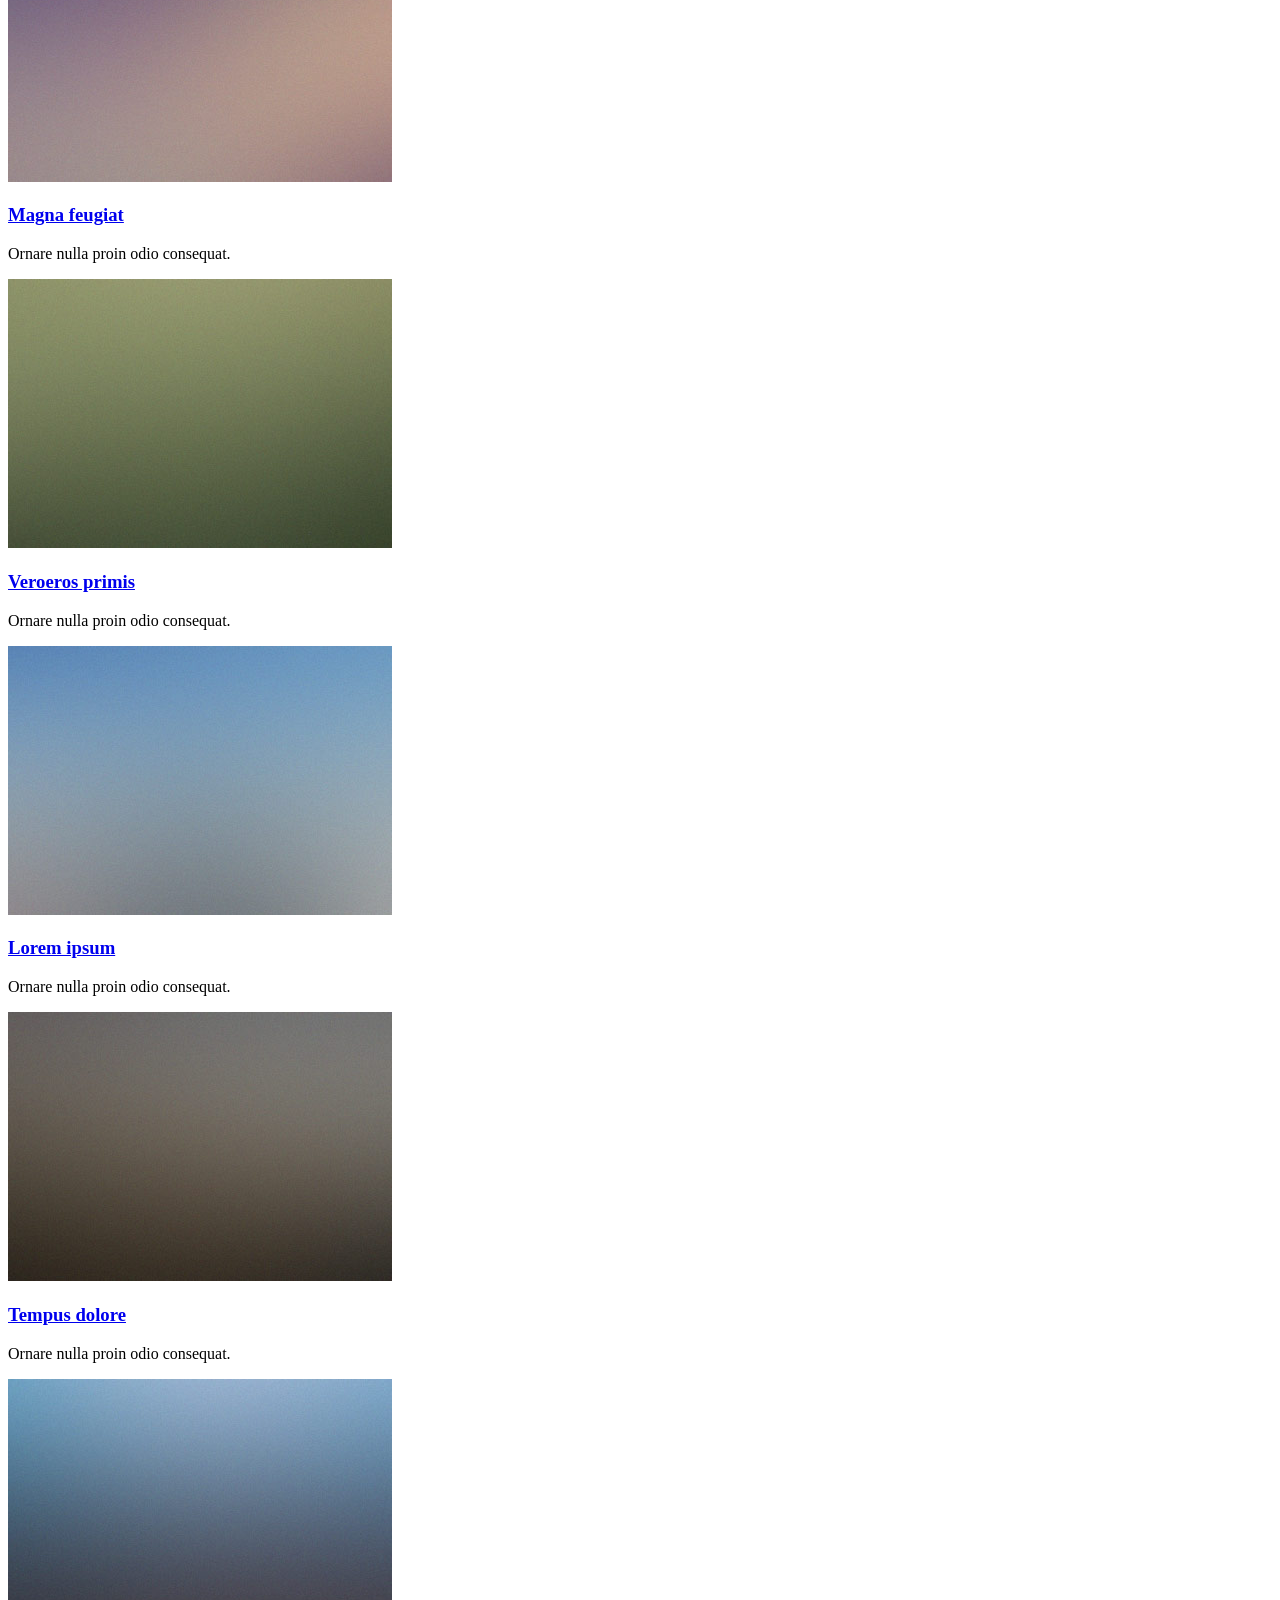
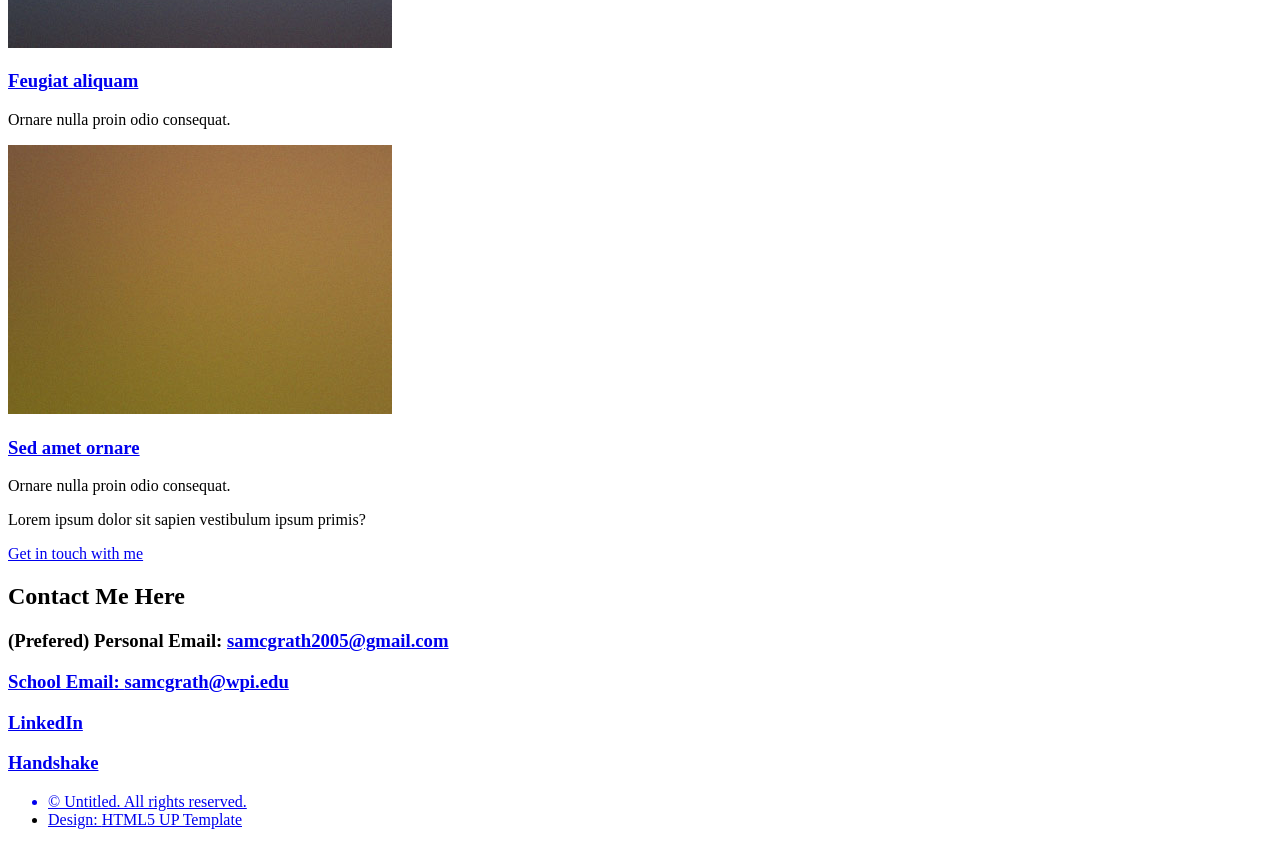
==== commit cbb7d844: "updated hyperlinks to other future pages" ====
--- a/index.html
+++ b/index.html
@@ -52,21 +52,21 @@
 						<div class="col-4 col-6-medium col-12-small">
 							<section class="box style1">
 								<span class="icon featured fa-comments"></span>
-								<h3><a href="docs/resume.html">Resume</h3>
+								<h3><a href="docs/resume.html">Resume</a></h3>
 								<p>A collection of normal items found on my resume</p>
 							</section>
 						</div>
 						<div class="col-4 col-6-medium col-12-small">
 							<section class="box style1">
 								<span class="icon solid featured fa-camera-retro"></span>
-								<h3><a href="docs/projects.html">Project Portfolio</h3>
+								<h3><a href="docs/projects.html">Project Portfolio</a></h3>
 								<p>Collection of projects/jobs I've worked on in the past</p>
 							</section>
 						</div>
 						<div class="col-4 col-6-medium col-12-small">
 							<section class="box style1">
 								<span class="icon featured fa-thumbs-up"></span>
-								<h3><a href="docs/designs.html">Engineering Design Portfolio</h3>
+								<h3><a href="docs/designs.html">Engineering Design Portfolio</a></h3>
 								<p>Collection of designs I've made for different projects for work/fun</p>
 							</section>
 						</div>
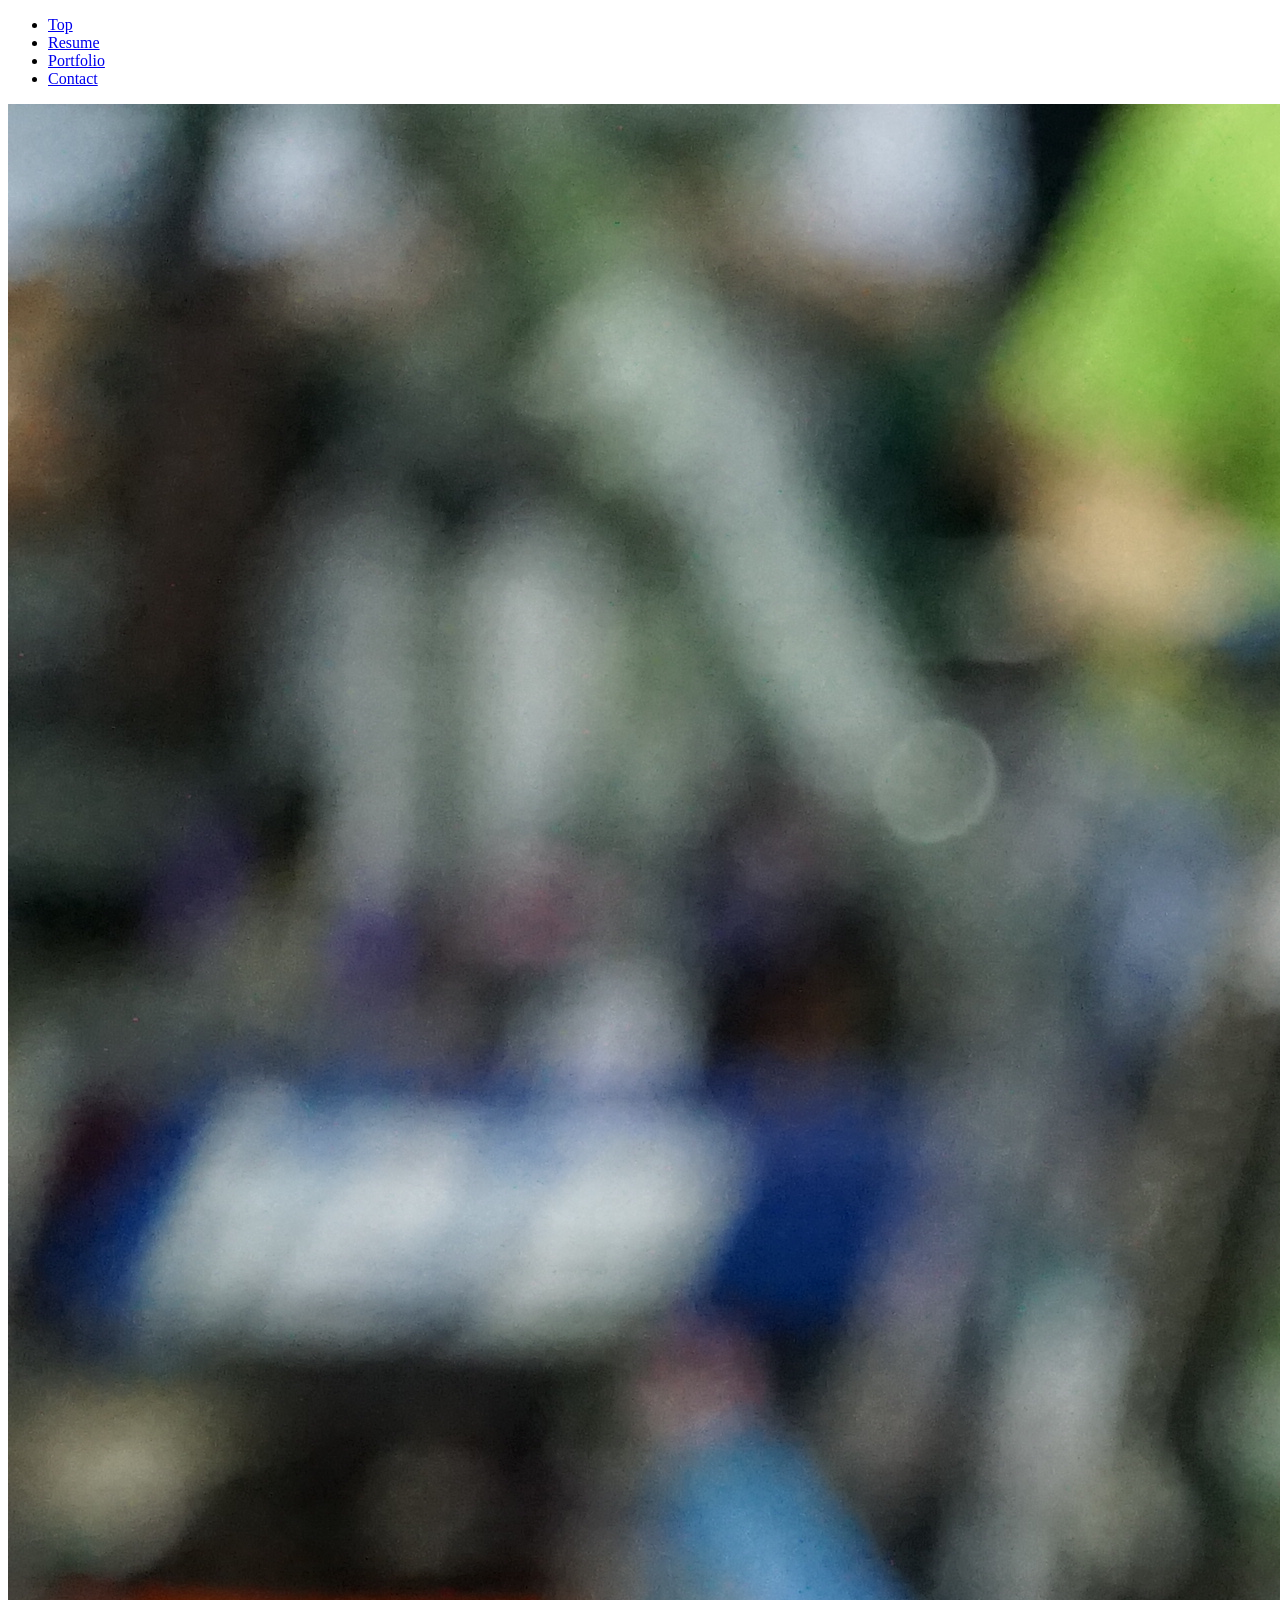
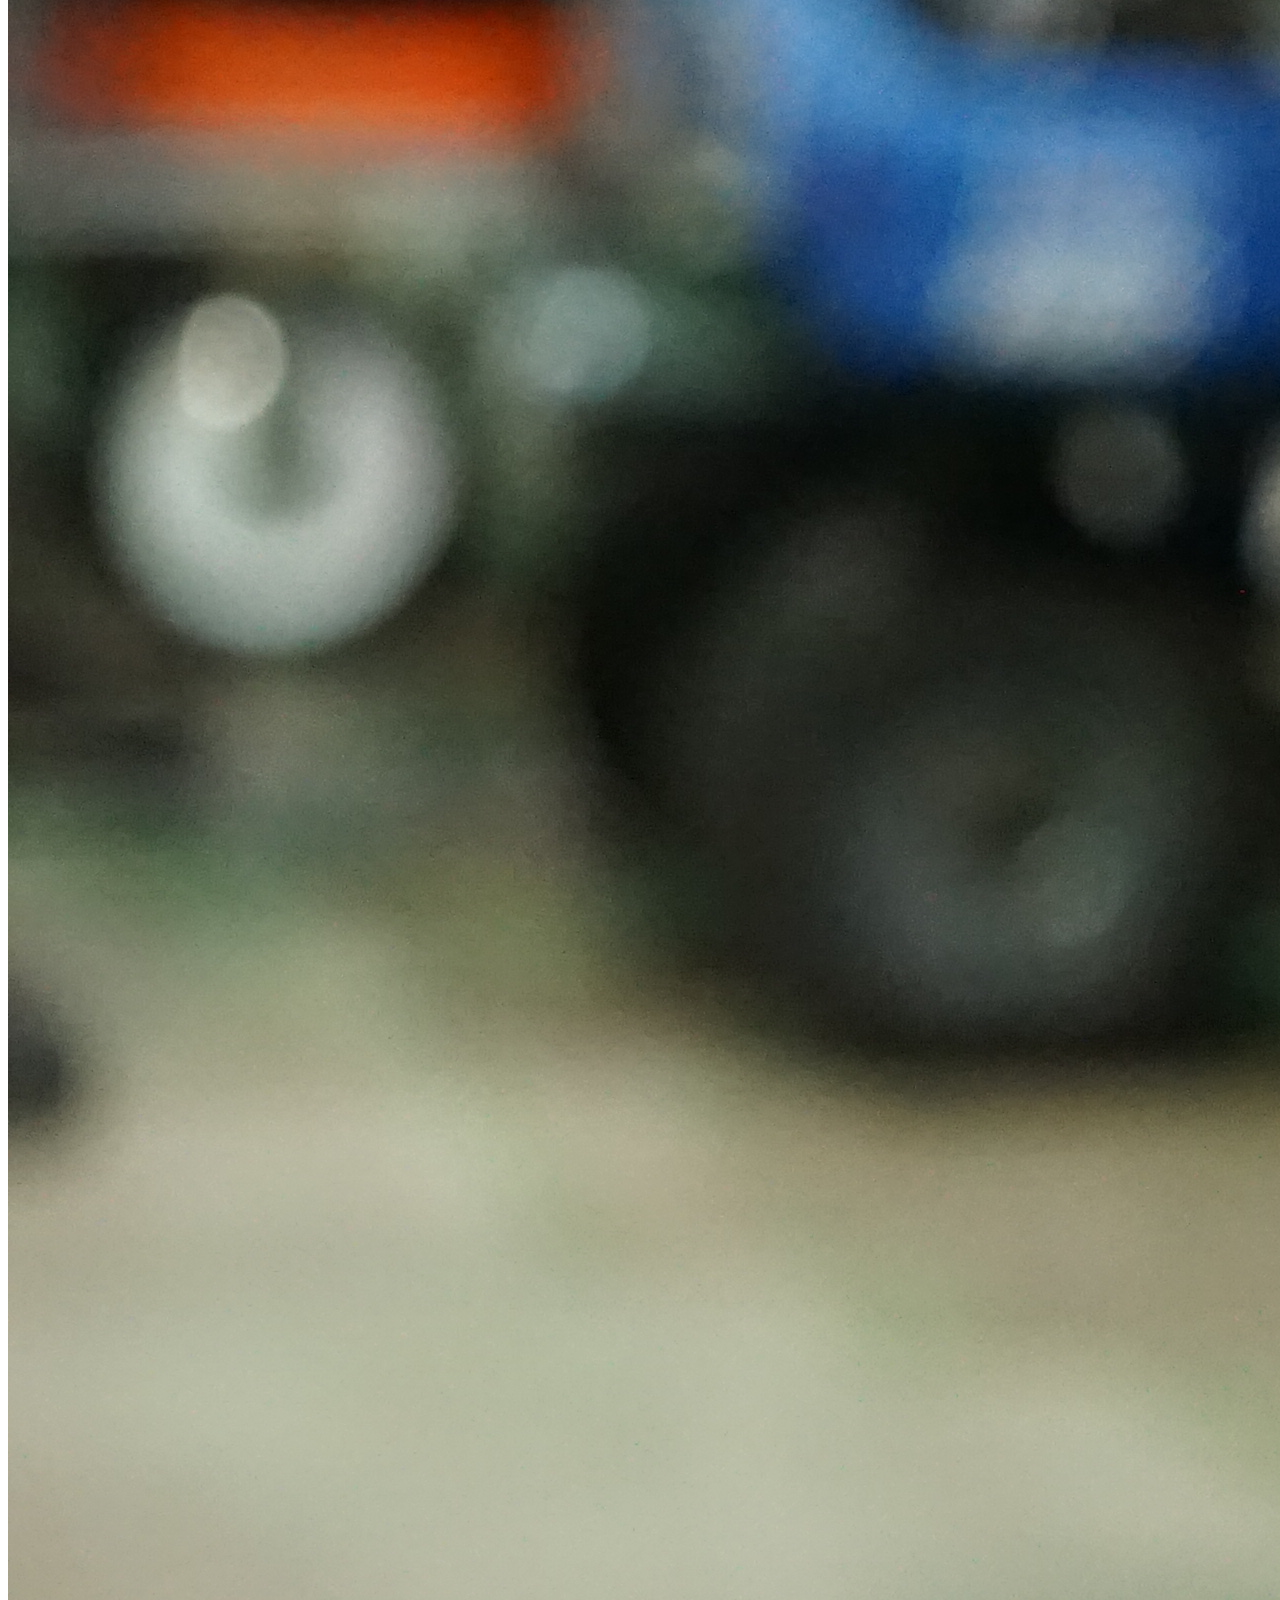
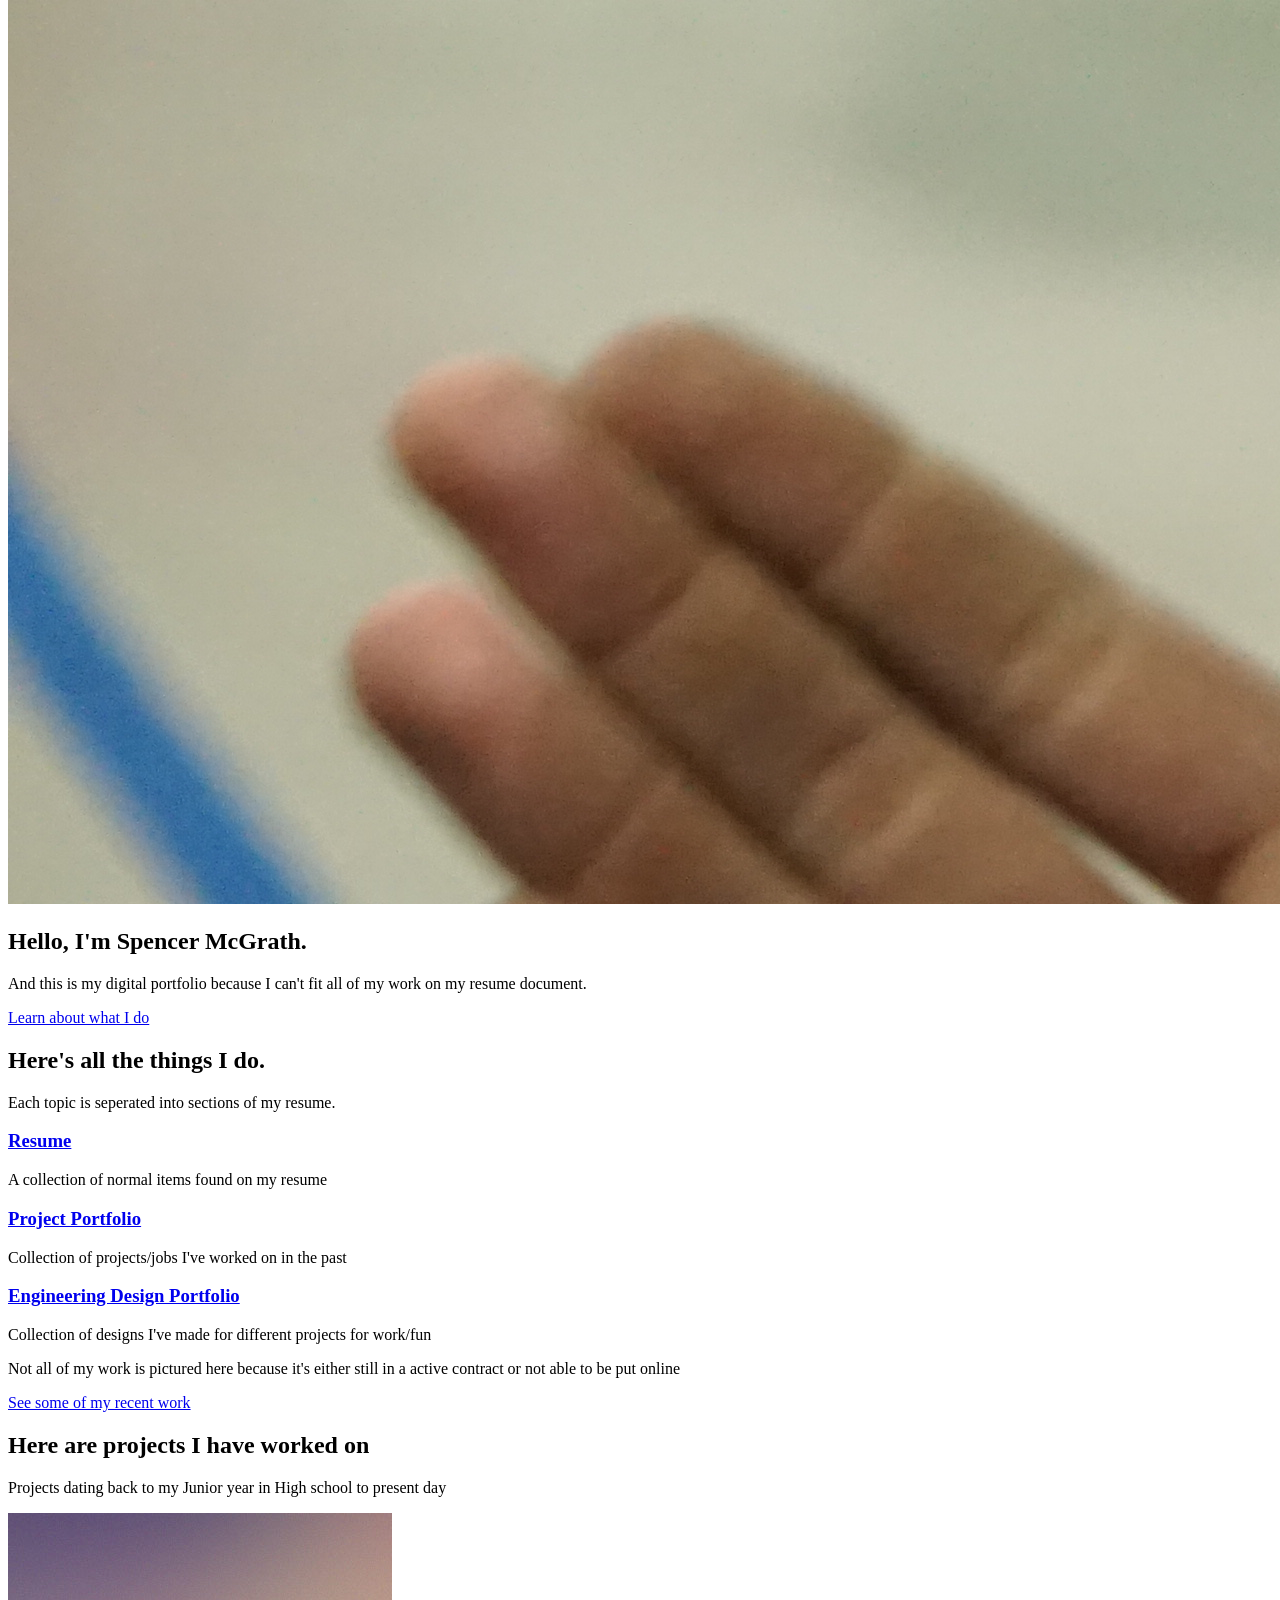
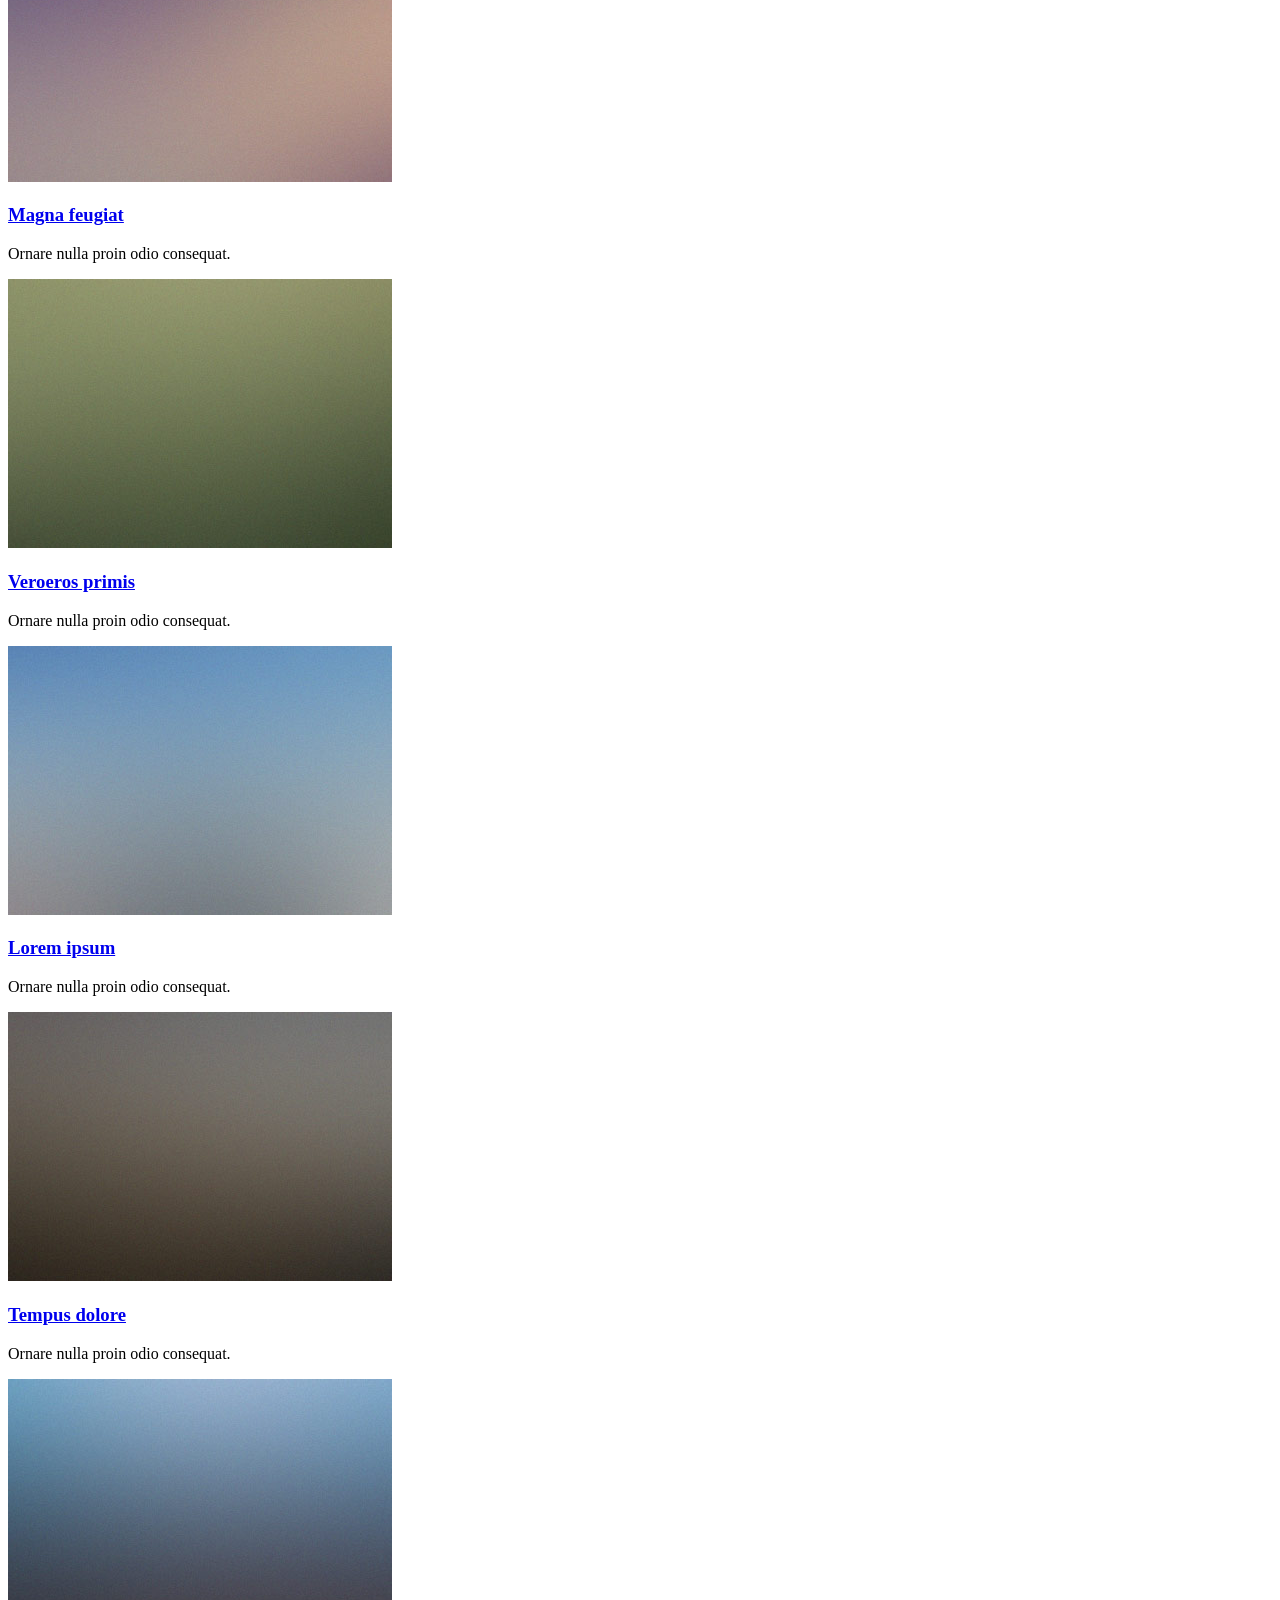
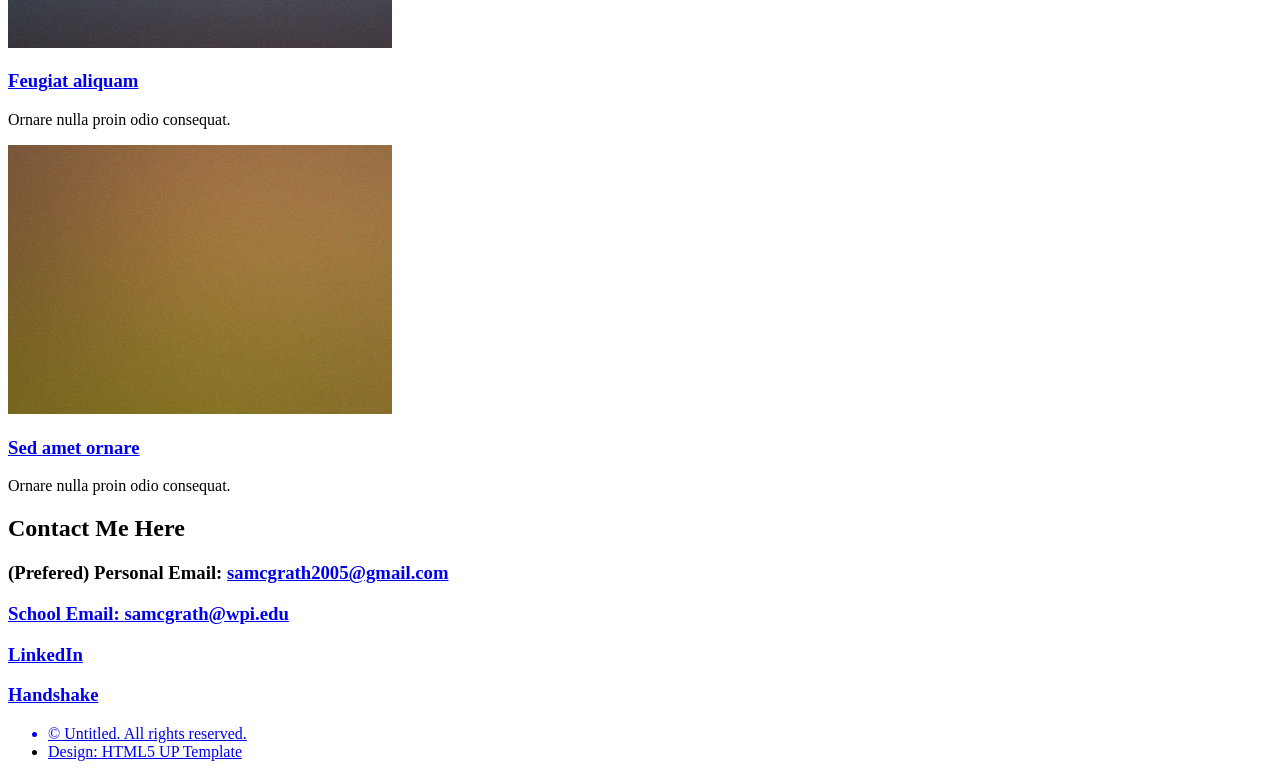
==== commit 081ca576: "Updated Resume and started nav bar" ====
--- a/index.html
+++ b/index.html
@@ -17,8 +17,8 @@
 			<nav id="nav">
 				<ul class="container">
 					<li><a href="#top">Top</a></li>
-					<li><a href="#work">Work</a></li>
-					<li><a href="#portfolio">Portfolio</a></li>
+					<li><a href="docs/resume.html">Resume</a></li>
+					<li><a href="docs/projects.html">Portfolio</a></li>
 					<li><a href="#contact">Contact</a></li>
 				</ul>
 			</nav>
@@ -130,10 +130,6 @@
 							</article>
 						</div>
 					</div>
-					<footer>
-						<p>Lorem ipsum dolor sit sapien vestibulum ipsum primis?</p>
-						<a href="#contact" class="button large scrolly">Get in touch with me</a>
-					</footer>
 				</div>
 			</article>
 		
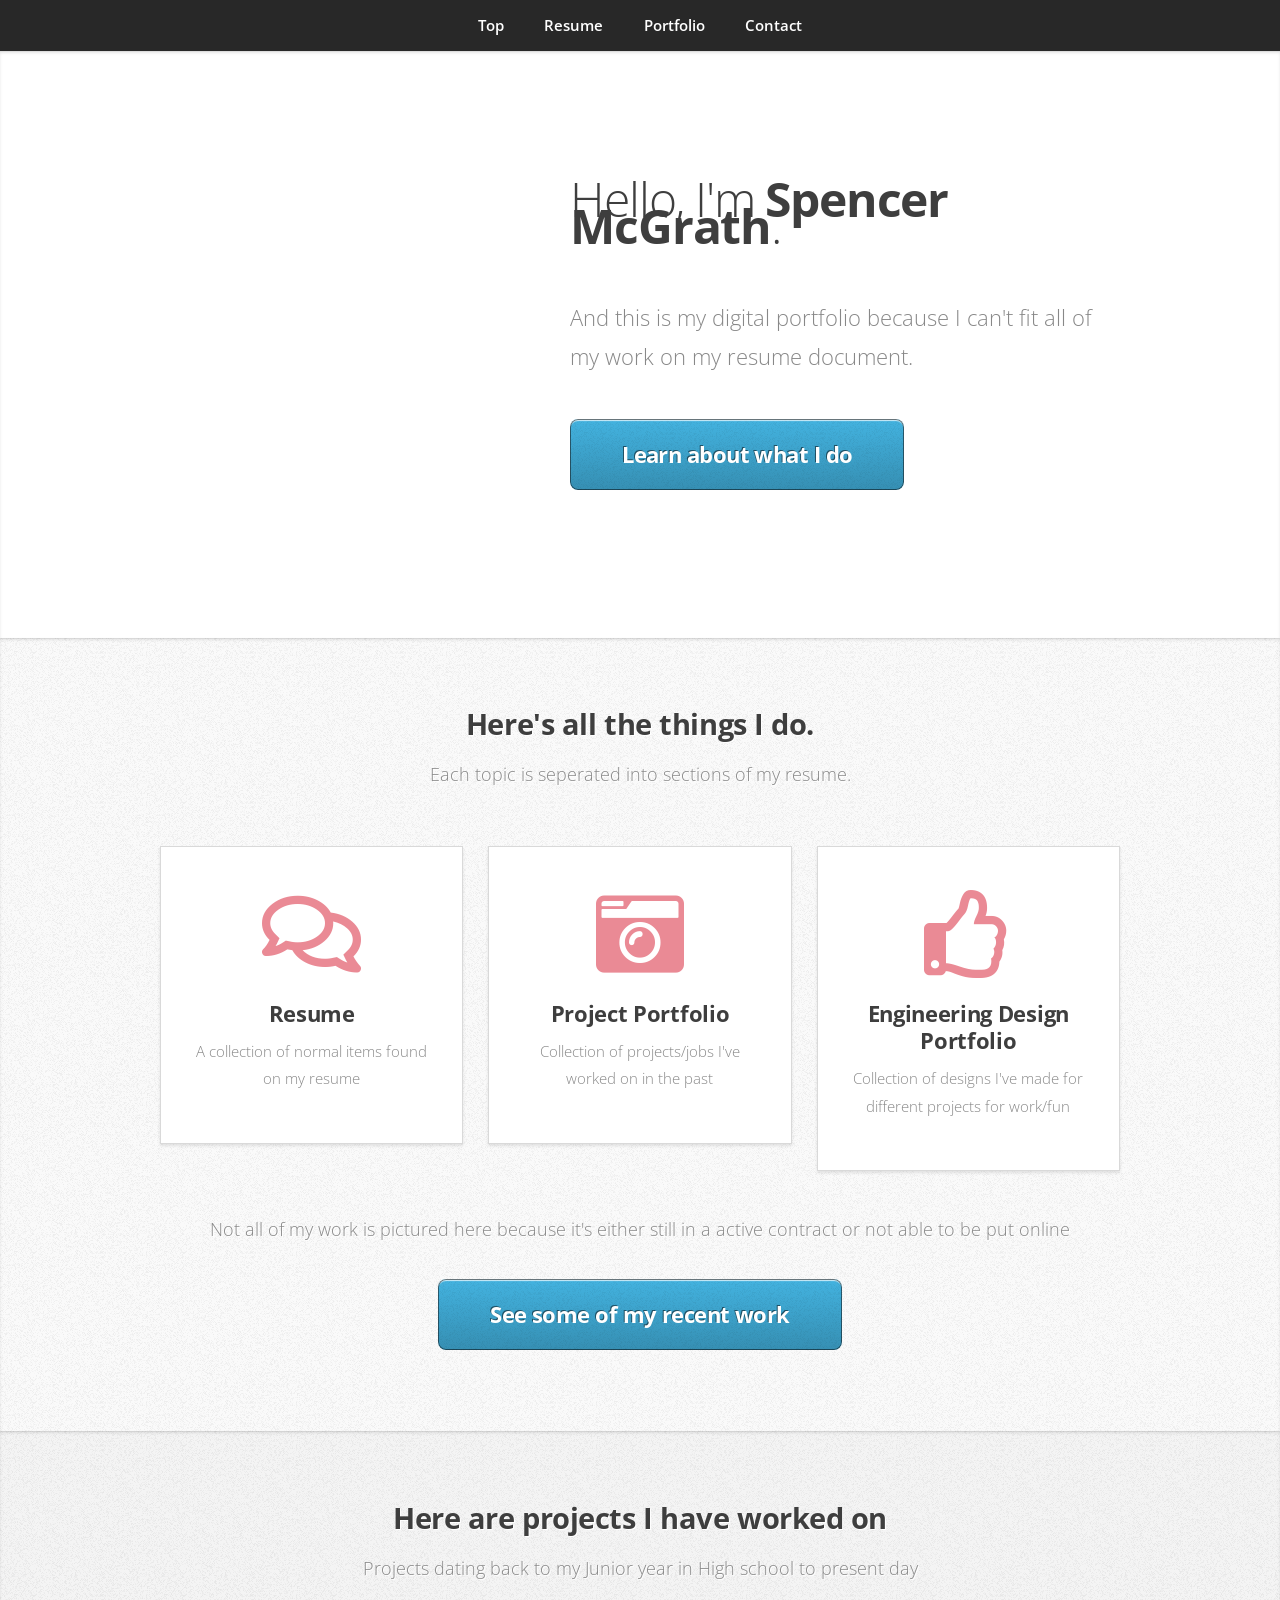
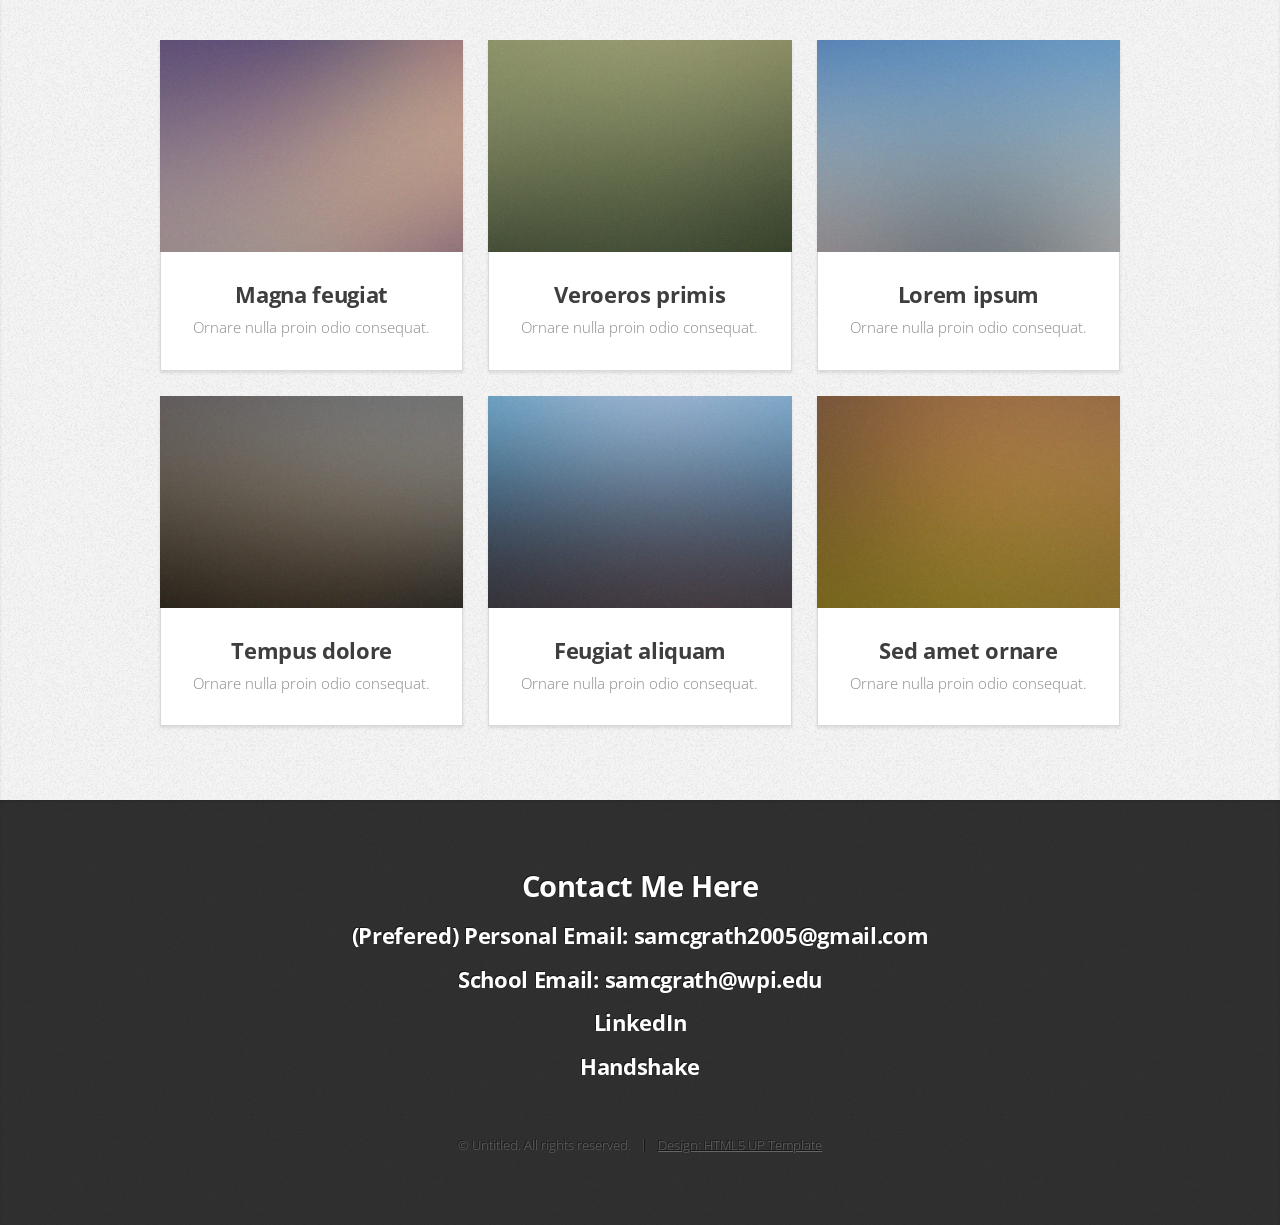
==== commit 404f86fa: "Updated picture and consistent fonts" ====
--- a/index.html
+++ b/index.html
@@ -28,7 +28,7 @@
 				<div class="container">
 					<div class="row">
 						<div class="col-4 col-5-large col-12-medium">
-							<span class="image fit"><img src="images/pic00.JPG" alt="" /></span>
+							<span class="image featured"><img src="images/headshot.JPG" alt="" /></span>
 						</div>
 						<div class="col-8 col-7-large col-12-medium">
 							<header>
--- a/assets/css/main.css
+++ b/assets/css/main.css
@@ -1634,13 +1634,13 @@
 
 		.image.fit {
 			display: block;
-			width: 100%;
+			width: 190%;
 		}
 
 		.image.featured {
 			display: block;
 			width: 100%;
-			margin: 0 0 2em 0;
+			margin: 0 2em 2em 0;
 		}
 
 		.image.left {
@@ -1650,7 +1650,7 @@
 
 		.image.centered {
 			display: block;
-			margin: 0 0 2em 0;
+			margin: 2em 0 2em 0;
 		}
 
 			.image.centered img {
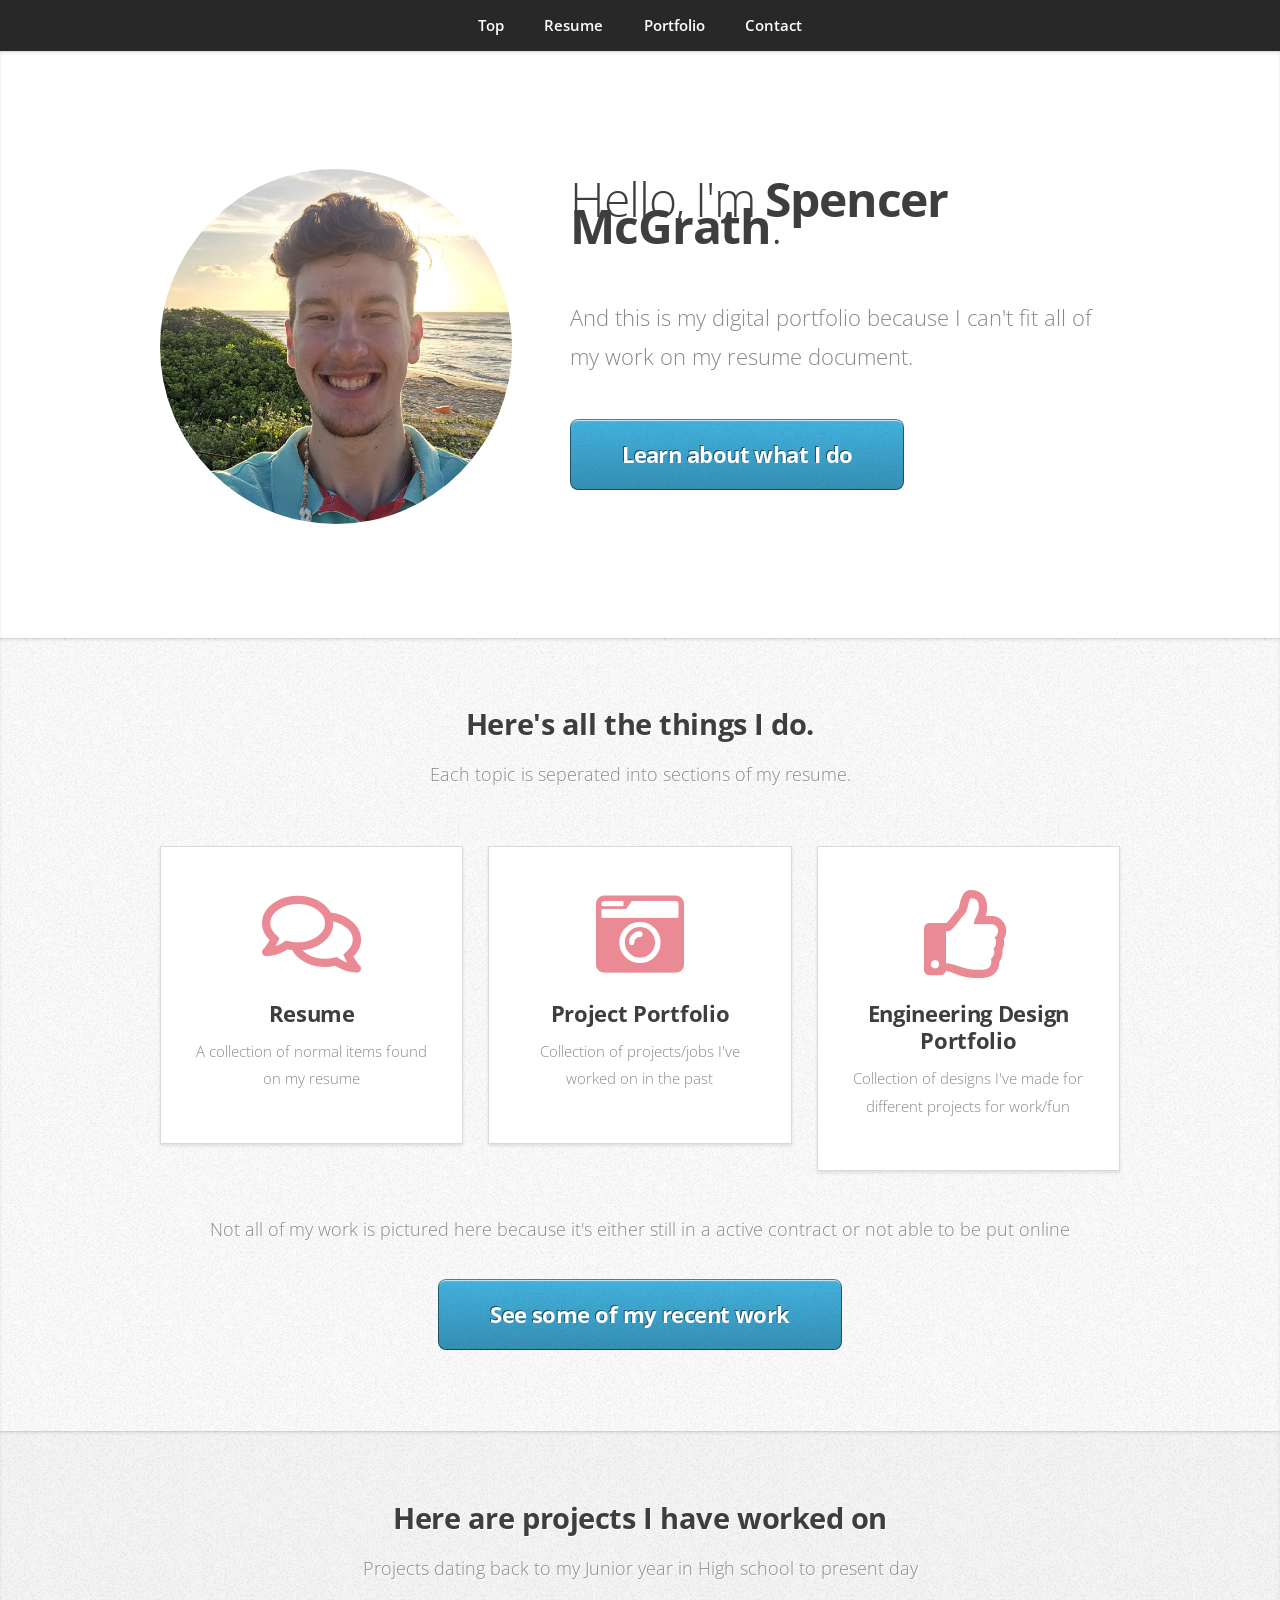
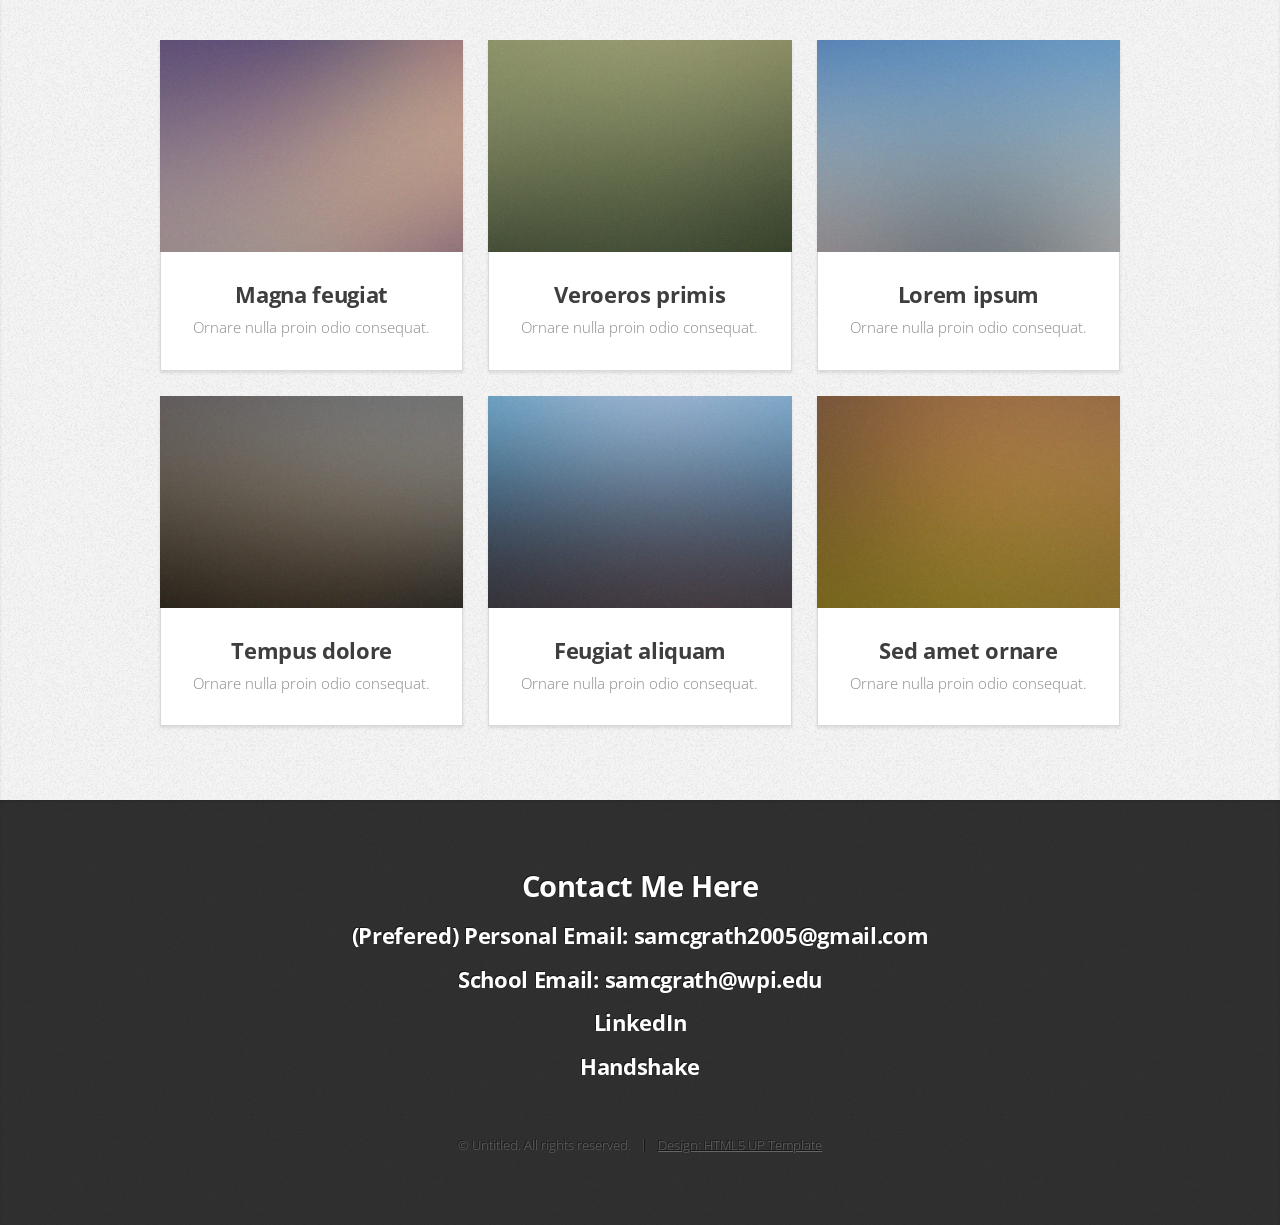
==== commit 3b14a517: "CAPITALIZATION of JPG oml" ====
--- a/index.html
+++ b/index.html
@@ -28,7 +28,7 @@
 				<div class="container">
 					<div class="row">
 						<div class="col-4 col-5-large col-12-medium">
-							<span class="image featured"><img src="images/headshot.JPG" alt="" /></span>
+							<span class="image featured"><img src="images/headshot.jpg" alt="" /></span>
 						</div>
 						<div class="col-8 col-7-large col-12-medium">
 							<header>
